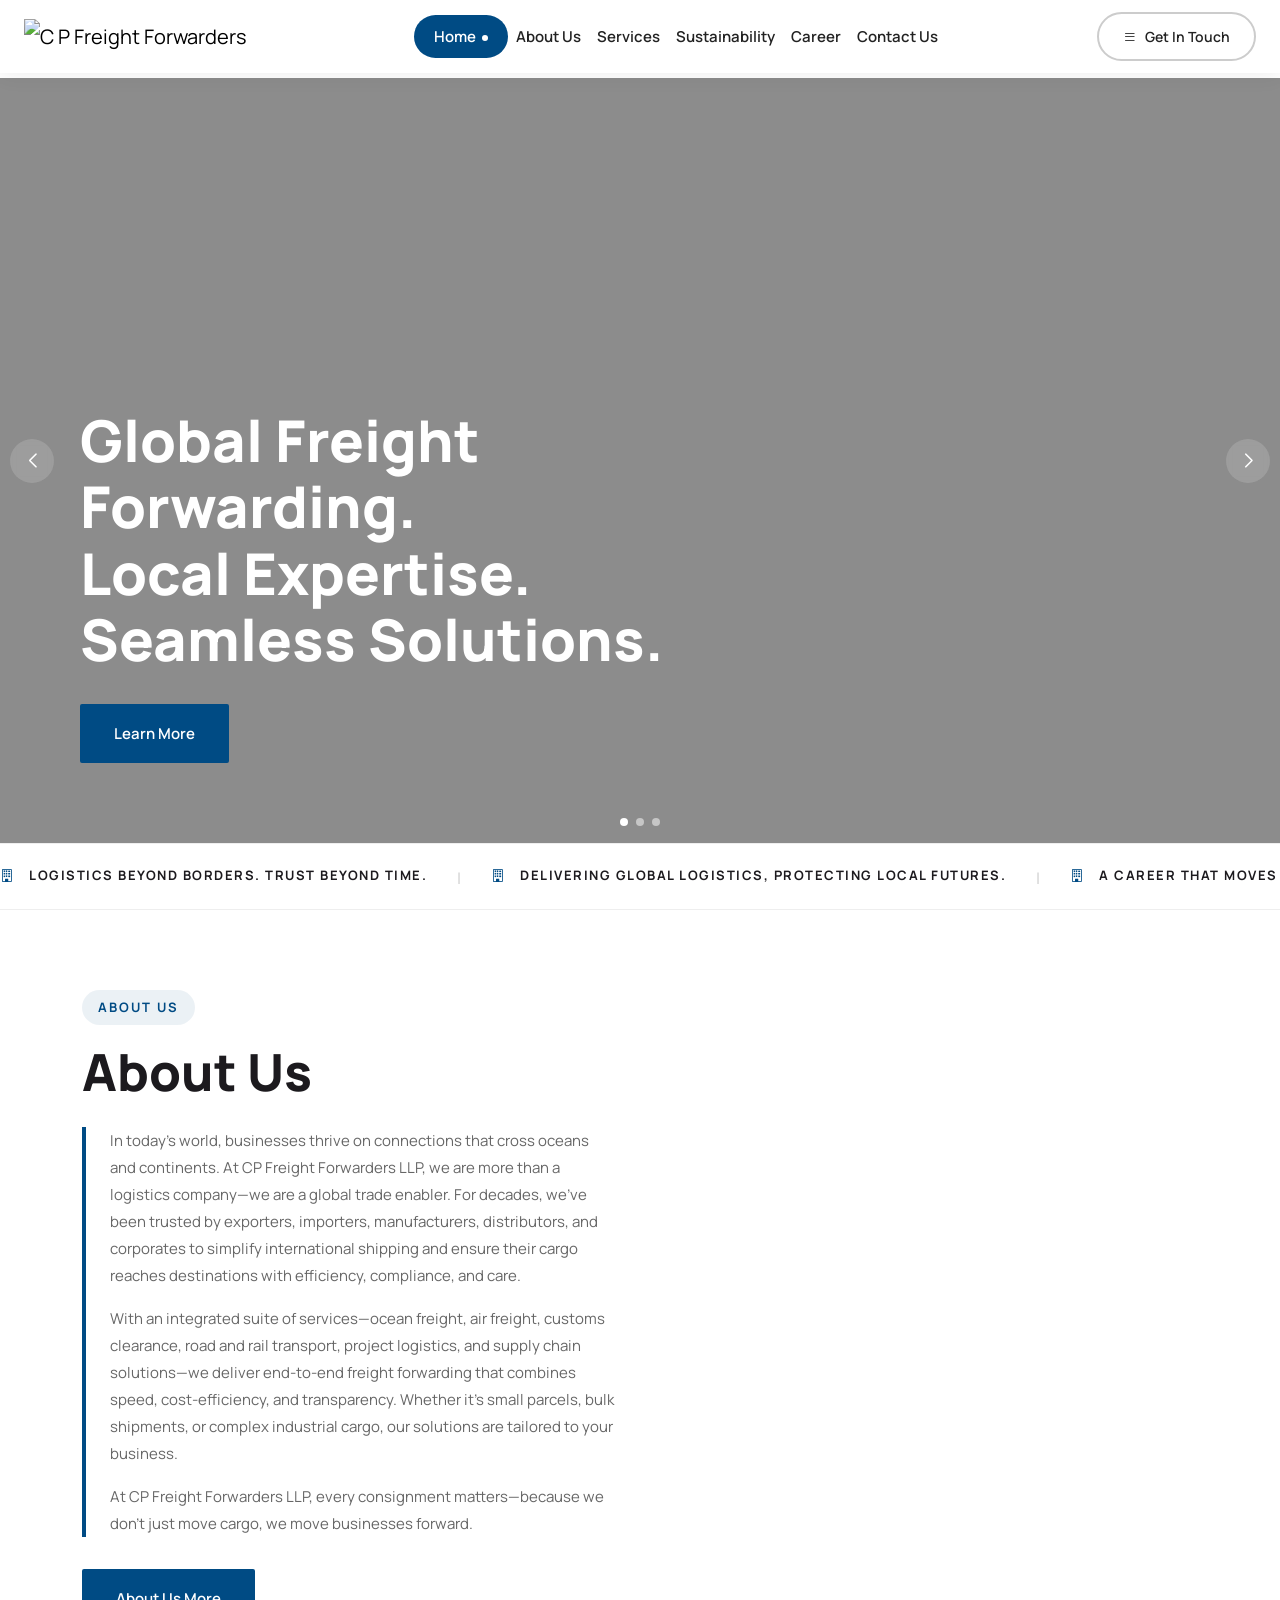
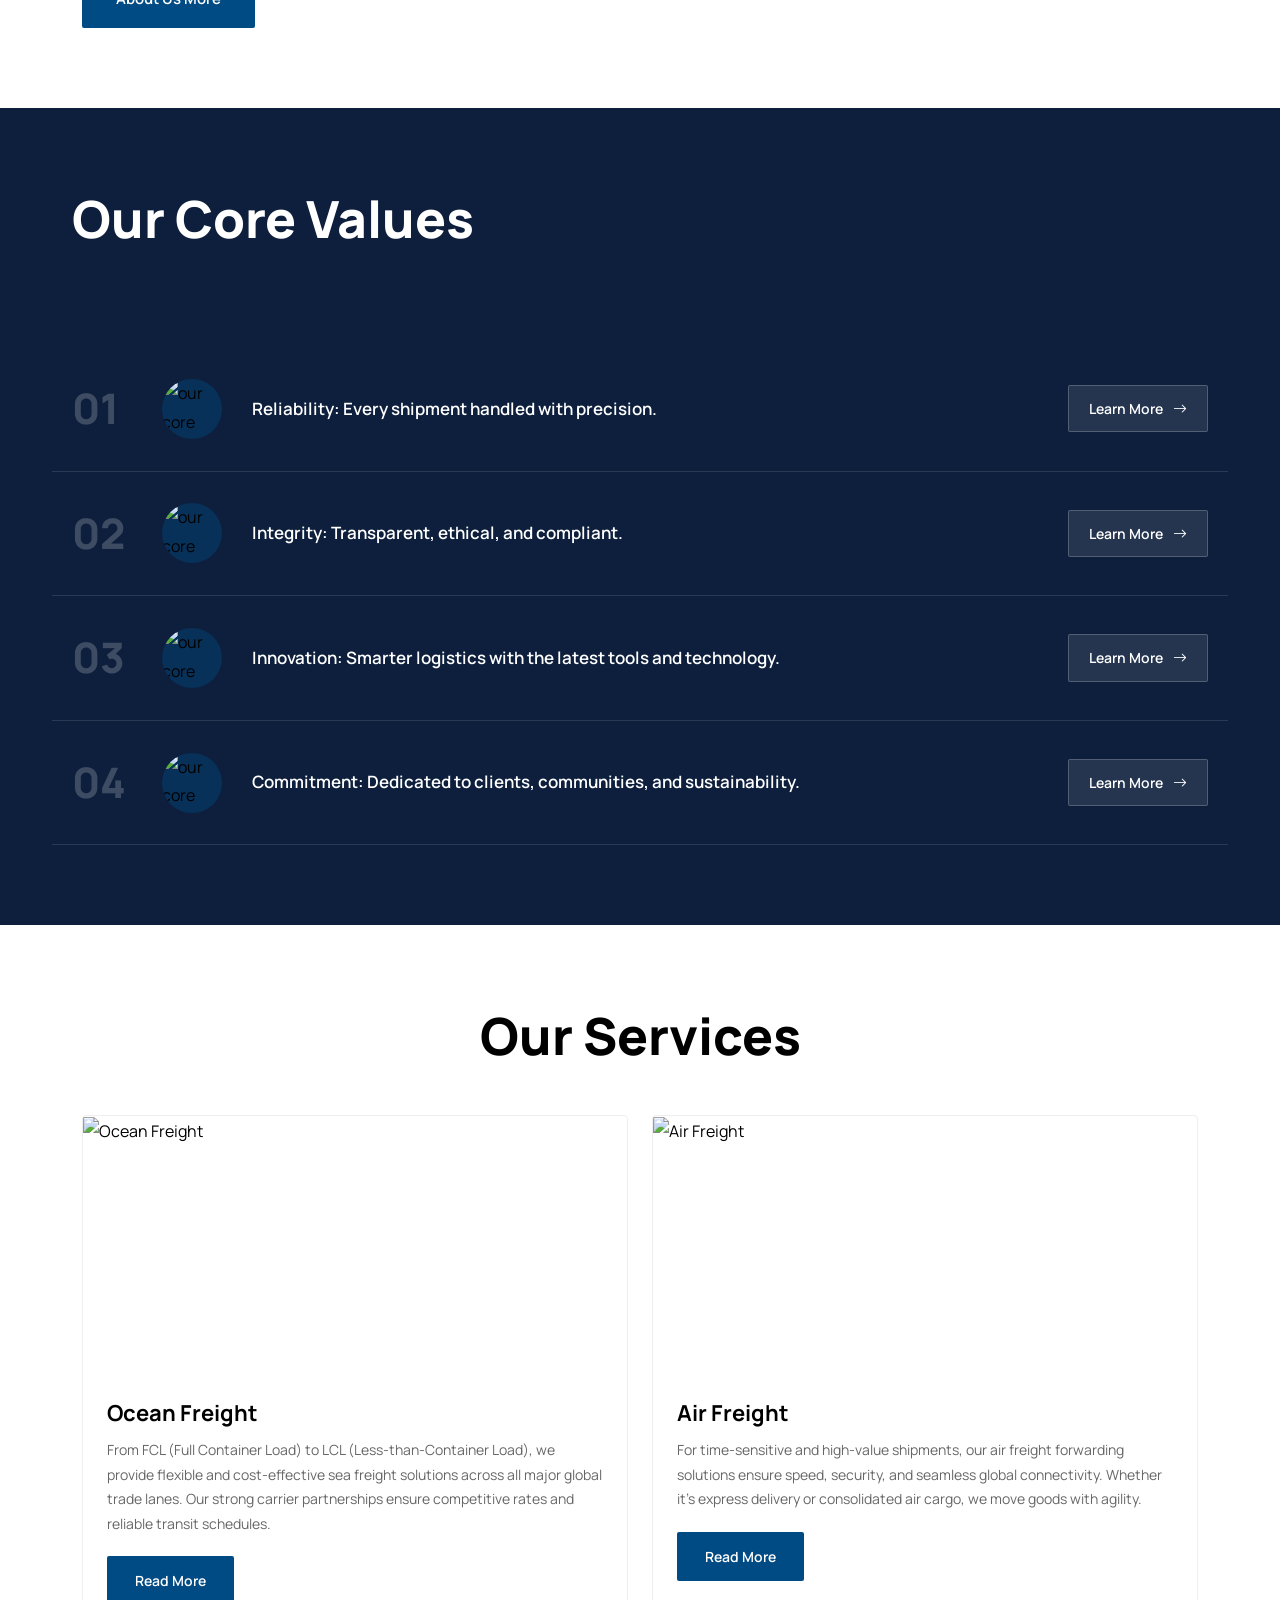
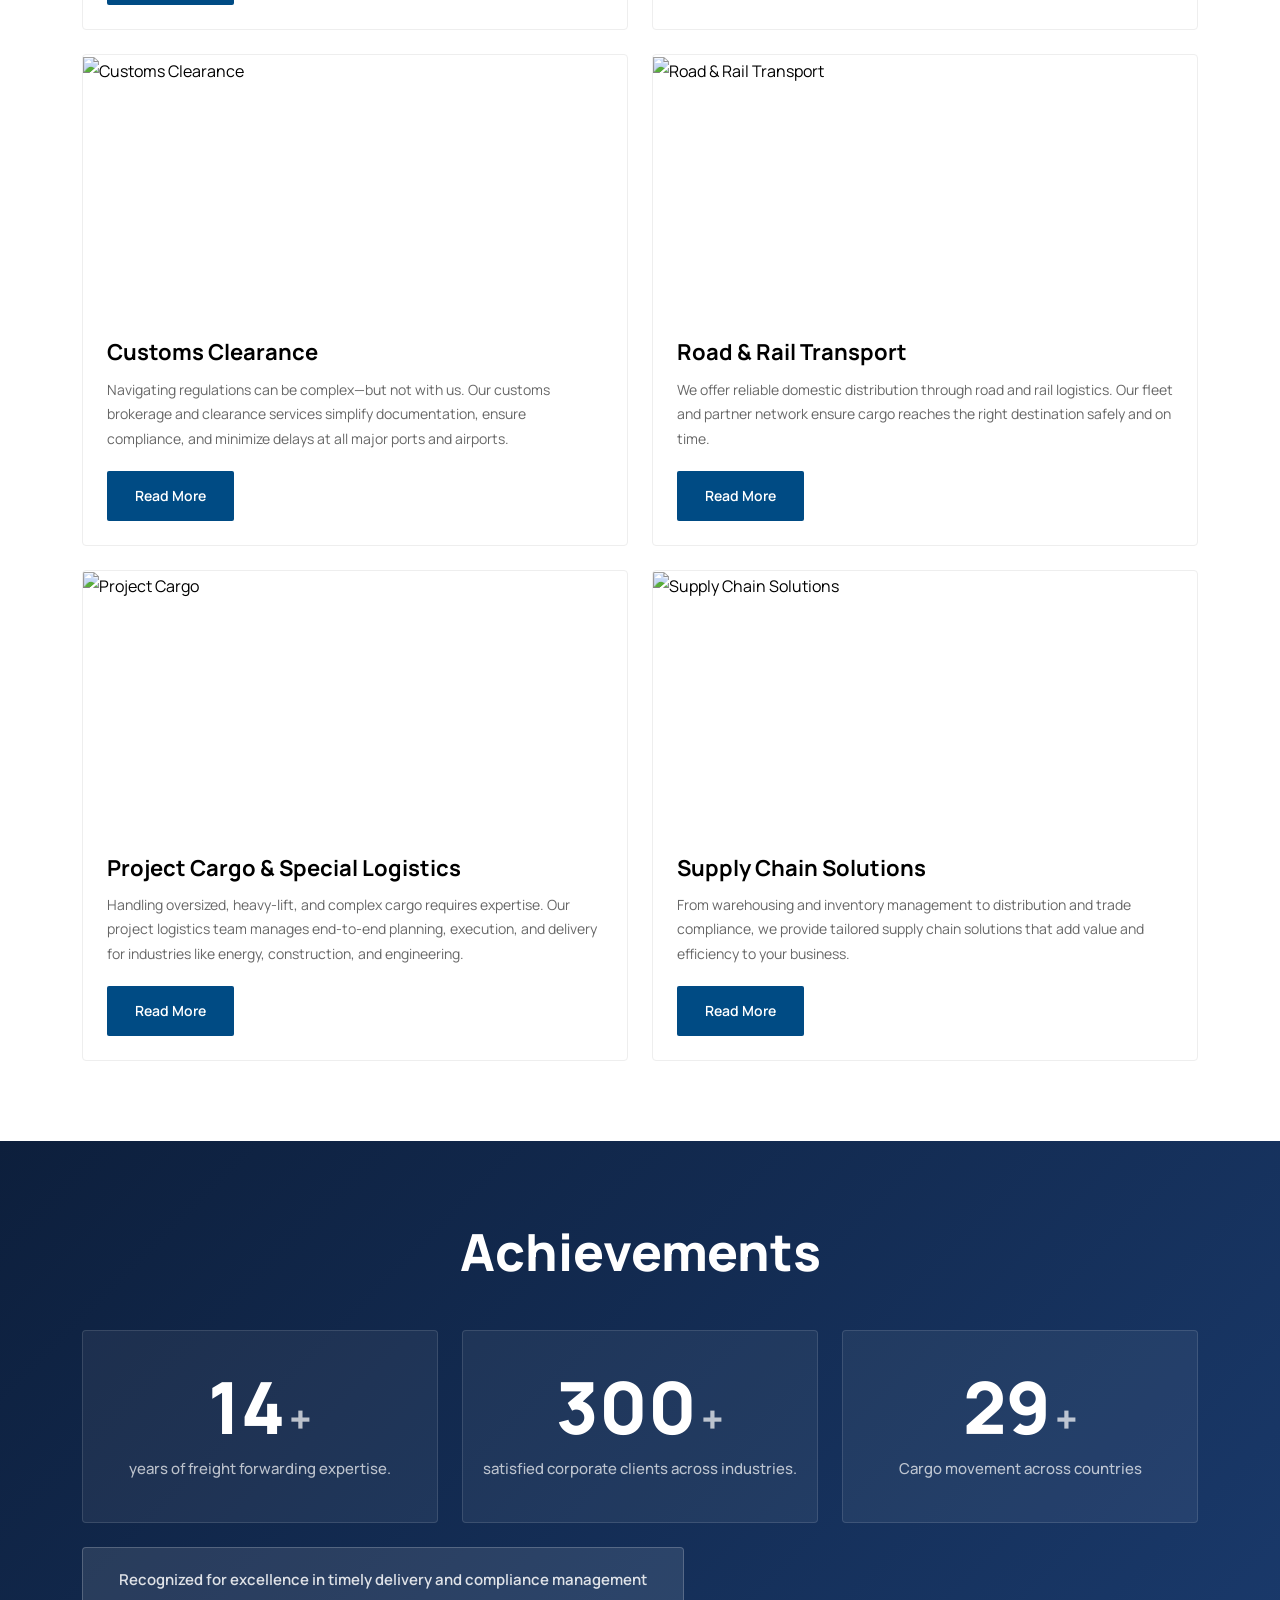
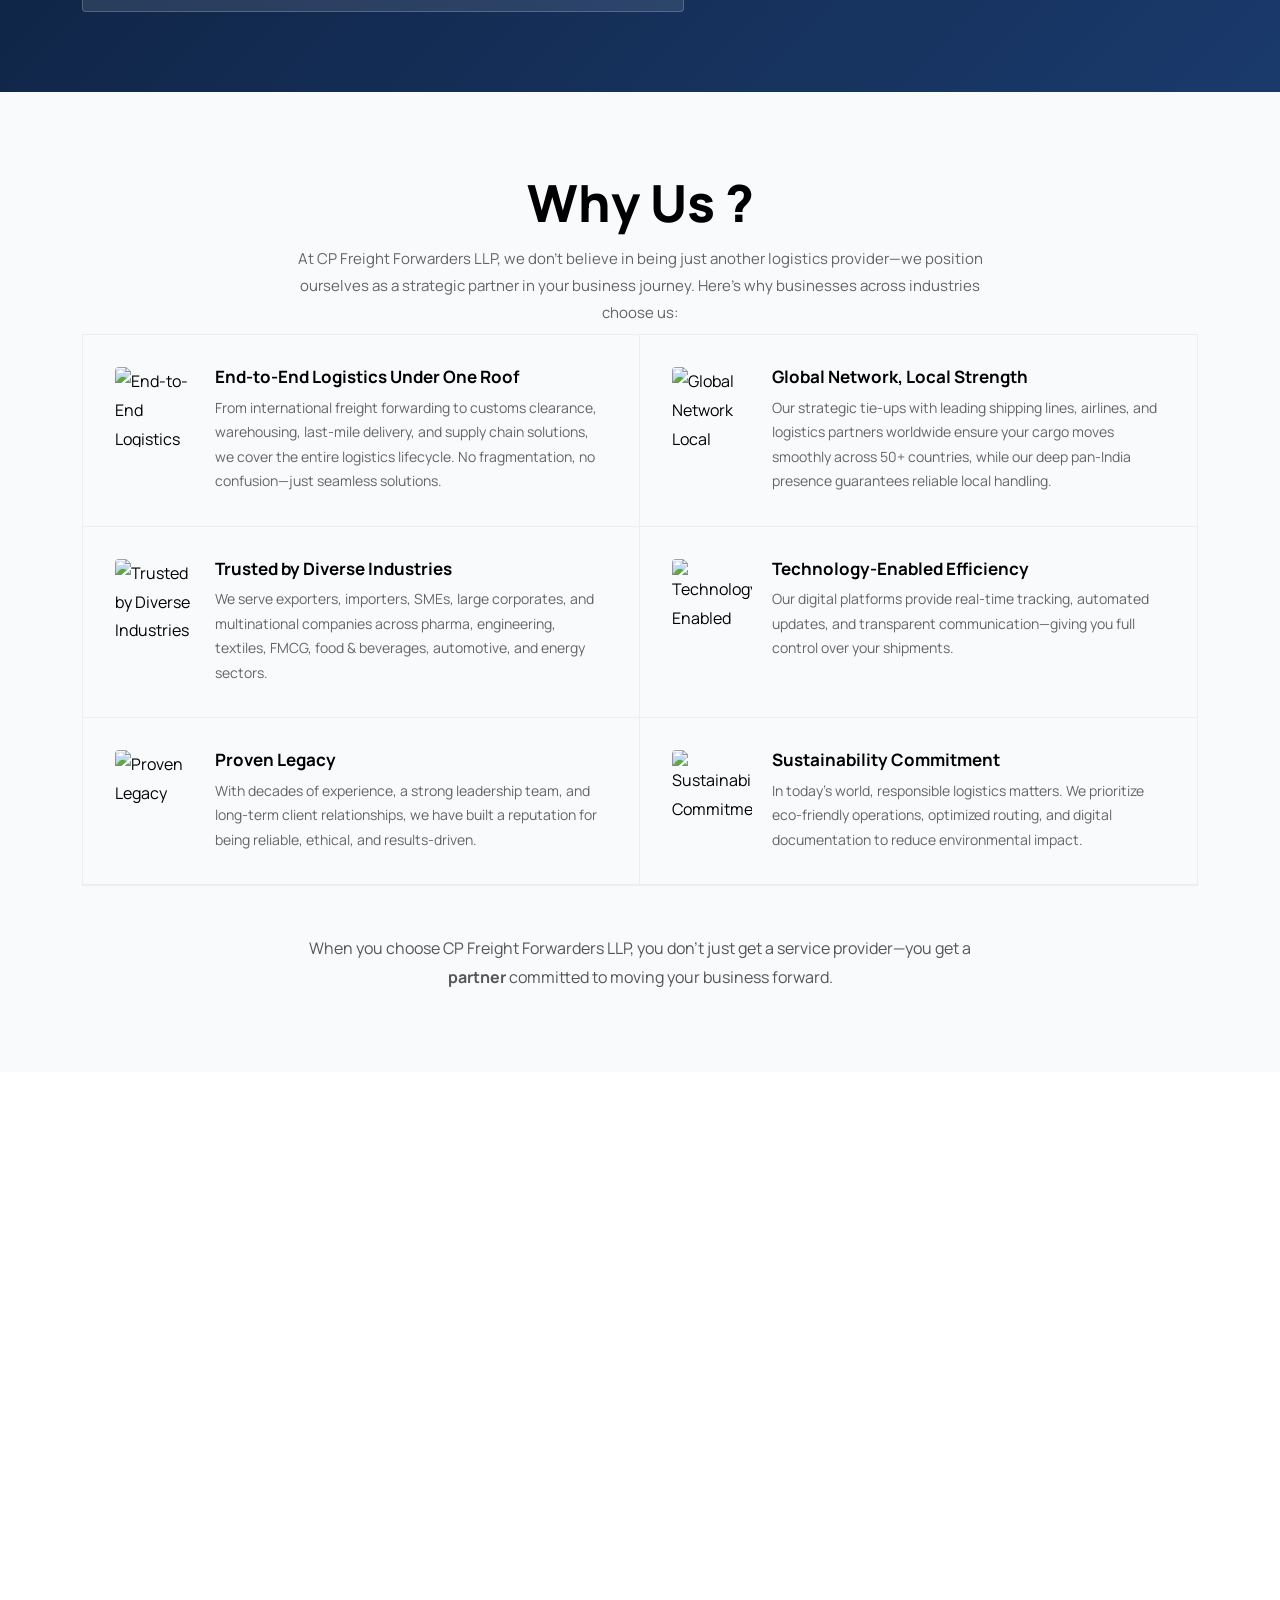
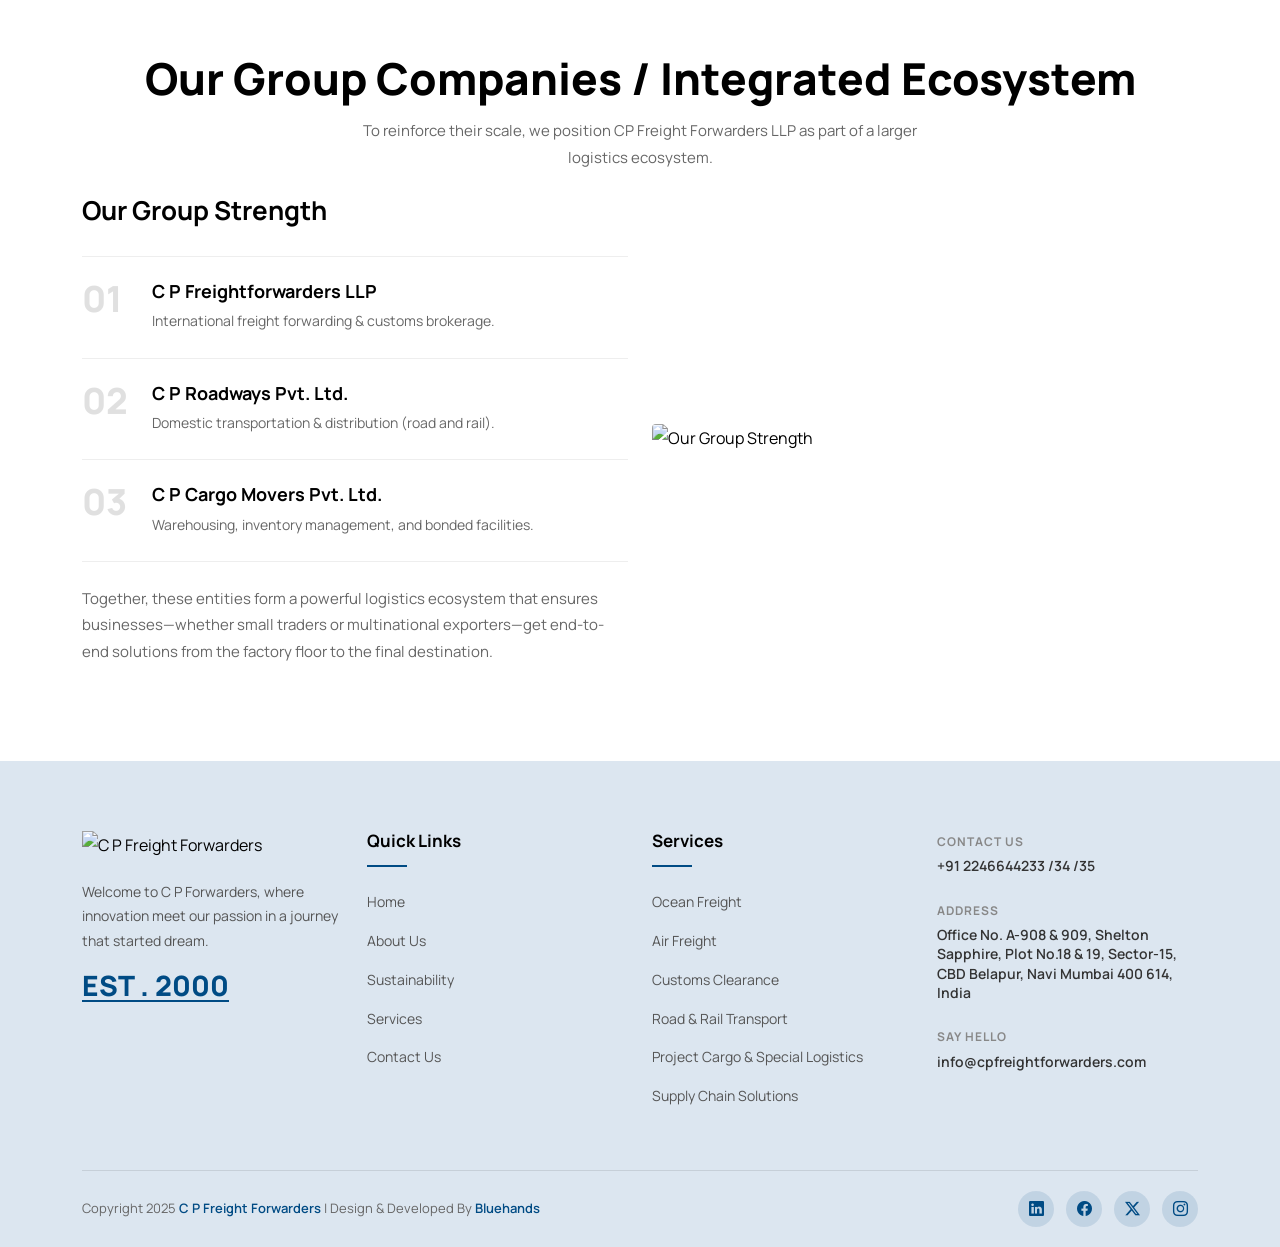
==== index.html @ 25cfea71 "Add site HTML and CSS files Co-authored-by: Copilot <223556219+Copilot@users.noreply.github.com>" ====
<!DOCTYPE html>
<html lang="en">
<head>
  <meta charset="UTF-8">
  <meta name="viewport" content="width=device-width, initial-scale=1.0">
  <title>C P Freight Forwarders</title>
  <link rel="preconnect" href="https://fonts.googleapis.com">
  <link rel="preconnect" href="https://fonts.gstatic.com" crossorigin>
  <link href="https://fonts.googleapis.com/css2?family=Manrope:wght@300;400;500;600;700;800&family=DM+Sans:wght@300;400;500;600;700&display=swap" rel="stylesheet">
  <link rel="stylesheet" href="https://cdn.jsdelivr.net/npm/bootstrap@5.3.0/dist/css/bootstrap.min.css">
  <link rel="stylesheet" href="https://cdn.jsdelivr.net/npm/bootstrap-icons@1.11.3/font/bootstrap-icons.min.css">
  <link rel="stylesheet" href="https://cdn.jsdelivr.net/npm/swiper@11/swiper-bundle.min.css">
  <link rel="stylesheet" href="style.css">
</head>
<body>

<!-- ========== GET IN TOUCH SIDEBAR ========== -->
<div class="get-in-touch-sidebar" id="getInTouchSidebar">
  <div class="sidebar-overlay" onclick="closeSidebar()"></div>
  <div class="sidebar-content">
    <button class="sidebar-close" onclick="closeSidebar()"><i class="bi bi-x-lg"></i></button>
    <h2>Connect with C P Freight Forwarders</h2>
    <p>Ready to take the first step towards unlocking opportunity realizing goals, and embracing innovation?</p>
    <ul class="sidebar-contact-list">
      <li>
        <span class="label">Contact Us</span>
        <h6><a href="tel:+912246644233">+91 2246644233 /34 /35</a></h6>
      </li>
      <li>
        <span class="label">Address</span>
        <h6><a href="#">Office No. A-908 &amp; 909, Shelton Sapphire, Plot No.18 &amp; 19, Sector-15, CBD Belapur, Navi Mumbai 400 614, India</a></h6>
      </li>
      <li>
        <span class="label">Follow Us</span>
        <h6>
          <a href="https://www.facebook.com/" target="_blank">Facebook,</a>
          <a href="https://www.linkedin.com/" target="_blank">LinkedIn,</a>
          <a href="https://www.instagram.com/" target="_blank">Instagram,</a>
        </h6>
      </li>
      <li>
        <span class="label">Say Hello</span>
        <h6><a href="mailto:info@cpfreightforwarders.com">info@cpfreightforwarders.com</a></h6>
      </li>
    </ul>
    <p class="sidebar-footer">Copyright 2025 <a href="#">C P Freight Forwarders</a> | Design &amp; Developed By <a href="#">Bluehands</a></p>
  </div>
</div>

<!-- ========== HEADER / NAVBAR ========== -->
<header class="main-header" id="mainHeader">
  <nav class="navbar navbar-expand-lg">
    <div class="container-fluid px-4">
      <a class="navbar-brand" href="index.html">
        <img src="https://cpfreightforwarders.com/assets/img/logo.png" alt="C P Freight Forwarders" class="logo-main">
        <img src="https://cpfreightforwarders.com/assets/img/logo.png" alt="C P Freight Forwarders" class="logo-sticky">
      </a>
      <button class="navbar-toggler" type="button" data-bs-toggle="collapse" data-bs-target="#mainNav">
        <span class="navbar-toggler-icon"></span>
      </button>
      <div class="collapse navbar-collapse" id="mainNav">
        <ul class="navbar-nav mx-auto">
          <li class="nav-item active">
            <a class="nav-link" href="index.html">Home <span class="active-dot">×</span></a>
          </li>
          <li class="nav-item">
            <a class="nav-link" href="about.html">About Us</a>
          </li>
          <li class="nav-item">
            <a class="nav-link" href="services.html">Services</a>
          </li>
          <li class="nav-item">
            <a class="nav-link" href="sustainability.html">Sustainability</a>
          </li>
          <li class="nav-item">
            <a class="nav-link" href="career.html">Career</a>
          </li>
          <li class="nav-item">
            <a class="nav-link" href="contact.html">Contact Us</a>
          </li>
        </ul>
        <div class="navbar-right">
          <button class="get-in-touch-btn" onclick="openSidebar()">
            <i class="bi bi-list"></i> Get In Touch
          </button>
        </div>
      </div>
    </div>
  </nav>
</header>

<!-- ========== HERO SLIDER ========== -->
<section class="hero-section">
  <div class="swiper hero-swiper">
    <div class="swiper-wrapper">
      <!-- Slide 1 -->
      <div class="swiper-slide" style="background-image: linear-gradient(rgba(0,0,0,0.45) 0%, rgba(0,0,0,0.45) 100%), url('https://cpfreightforwarders.com/assets/img/banner1.jpg');">
        <div class="hero-content animate__animated animate__fadeInLeft">
          <h1>Global Freight Forwarding.<br>Local Expertise. Seamless Solutions.</h1>
          <div class="hero-btn-group">
            <a href="about.html" class="primary-btn">
              <span>Learn More</span>
            </a>
          </div>
        </div>
      </div>
      <!-- Slide 2 -->
      <div class="swiper-slide" style="background-image: linear-gradient(rgba(0,0,0,0.45) 0%, rgba(0,0,0,0.45) 100%), url('https://cpfreightforwarders.com/assets/img/banner2.jpg');">
        <div class="hero-content animate__animated animate__fadeInLeft">
          <h1>Your Cargo. Our Commitment. Worldwide.</h1>
          <div class="hero-btn-group">
            <a href="about.html" class="primary-btn">
              <span>Learn More</span>
            </a>
          </div>
        </div>
      </div>
      <!-- Slide 3 -->
      <div class="swiper-slide" style="background-image: linear-gradient(rgba(0,0,0,0.45) 0%, rgba(0,0,0,0.45) 100%), url('https://cpfreightforwarders.com/assets/img/banner3.jpg');">
        <div class="hero-content animate__animated animate__fadeInLeft">
          <h1>From Ports to Borders—We Keep Your Business Moving.</h1>
          <div class="hero-btn-group">
            <a href="about.html" class="primary-btn">
              <span>Explore More</span>
            </a>
          </div>
        </div>
      </div>
    </div>
    <!-- Arrows -->
    <div class="swiper-button-next"></div>
    <div class="swiper-button-prev"></div>
    <!-- Pagination -->
    <div class="swiper-pagination"></div>
  </div>
</section>

<!-- ========== SCROLLING TEXT TICKER ========== -->
<div class="scroll-ticker-section">
  <div class="scroll-ticker-track">
    <span class="ticker-item"><i class="bi bi-building"></i> LOGISTICS BEYOND BORDERS. TRUST BEYOND TIME.</span>
    <span class="ticker-sep">|</span>
    <span class="ticker-item"><i class="bi bi-building"></i> DELIVERING GLOBAL LOGISTICS, PROTECTING LOCAL FUTURES.</span>
    <span class="ticker-sep">|</span>
    <span class="ticker-item"><i class="bi bi-building"></i> A CAREER THAT MOVES YOU FORWARD.</span>
    <span class="ticker-sep">|</span>
    <span class="ticker-item"><i class="bi bi-building"></i> LET'S MOVE YOUR BUSINESS FORWARD.</span>
    <span class="ticker-sep">|</span>
    <span class="ticker-item"><i class="bi bi-building"></i> LOGISTICS BEYOND BORDERS. TRUST BEYOND TIME.</span>
    <span class="ticker-sep">|</span>
    <span class="ticker-item"><i class="bi bi-building"></i> DELIVERING GLOBAL LOGISTICS, PROTECTING LOCAL FUTURES.</span>
    <span class="ticker-sep">|</span>
    <span class="ticker-item"><i class="bi bi-building"></i> A CAREER THAT MOVES YOU FORWARD.</span>
    <span class="ticker-sep">|</span>
    <span class="ticker-item"><i class="bi bi-building"></i> LET'S MOVE YOUR BUSINESS FORWARD.</span>
    <span class="ticker-sep">|</span>
  </div>
</div>

<!-- ========== ABOUT US SECTION ========== -->
<section class="about-section">
  <div class="container">
    <div class="row align-items-center g-5">
      <div class="col-lg-6">
        <div class="section-tag">About Us</div>
        <h2 class="section-title-main">About Us</h2>
        <div class="about-text-block">
          <p>In today's world, businesses thrive on connections that cross oceans and continents. At CP Freight Forwarders LLP, we are more than a logistics company—we are a global trade enabler. For decades, we've been trusted by exporters, importers, manufacturers, distributors, and corporates to simplify international shipping and ensure their cargo reaches destinations with efficiency, compliance, and care.</p>
          <p>With an integrated suite of services—ocean freight, air freight, customs clearance, road and rail transport, project logistics, and supply chain solutions—we deliver end-to-end freight forwarding that combines speed, cost-efficiency, and transparency. Whether it's small parcels, bulk shipments, or complex industrial cargo, our solutions are tailored to your business.</p>
          <p>At CP Freight Forwarders LLP, every consignment matters—because we don't just move cargo, we move businesses forward.</p>
        </div>
        <a href="about.html" class="primary-btn mt-3">
          <span>About Us More</span>
        </a>
      </div>
      <div class="col-lg-6">
        <div class="about-img-wrap">
          <img src="https://cpfreightforwarders.com/assets/img/about-us.jpg" alt="About Us" class="img-fluid rounded-circle-custom">
        </div>
      </div>
    </div>
  </div>
</section>

<!-- ========== CORE VALUES SECTION ========== -->
<section class="core-values-section">
  <div class="container-fluid">
    <div class="section-header">
      <h2>Our Core Values</h2>
    </div>
    <div class="core-values-list">
      <div class="core-value-item">
        <div class="cv-number">01</div>
        <div class="cv-icon">
          <img src="https://cpfreightforwarders.com/assets/img/service-img1.jpg" alt="our core value">
        </div>
        <div class="cv-text">Reliability: Every shipment handled with precision.</div>
        <div class="cv-action">
          <a href="about.html" class="cv-btn">Learn More <i class="bi bi-arrow-right"></i></a>
        </div>
      </div>
      <div class="core-value-item">
        <div class="cv-number">02</div>
        <div class="cv-icon">
          <img src="https://cpfreightforwarders.com/assets/img/service-img2.jpg" alt="our core value">
        </div>
        <div class="cv-text">Integrity: Transparent, ethical, and compliant.</div>
        <div class="cv-action">
          <a href="about.html" class="cv-btn">Learn More <i class="bi bi-arrow-right"></i></a>
        </div>
      </div>
      <div class="core-value-item">
        <div class="cv-number">03</div>
        <div class="cv-icon">
          <img src="https://cpfreightforwarders.com/assets/img/service-img3.jpg" alt="our core value">
        </div>
        <div class="cv-text">Innovation: Smarter logistics with the latest tools and technology.</div>
        <div class="cv-action">
          <a href="about.html" class="cv-btn">Learn More <i class="bi bi-arrow-right"></i></a>
        </div>
      </div>
      <div class="core-value-item">
        <div class="cv-number">04</div>
        <div class="cv-icon">
          <img src="https://cpfreightforwarders.com/assets/img/service-img4.jpg" alt="our core value">
        </div>
        <div class="cv-text">Commitment: Dedicated to clients, communities, and sustainability.</div>
        <div class="cv-action">
          <a href="about.html" class="cv-btn">Learn More <i class="bi bi-arrow-right"></i></a>
        </div>
      </div>
    </div>
  </div>
</section>

<!-- ========== OUR SERVICES SECTION ========== -->
<section class="services-section">
  <div class="container">
    <div class="section-header text-center mb-5">
      <h2>Our Services</h2>
    </div>
    <div class="row g-4">
      <div class="col-lg-6">
        <div class="service-card">
          <div class="service-img">
            <a href="services.html">
              <img src="https://cpfreightforwarders.com/assets/img/ocean-freight.jpg" alt="Ocean Freight">
            </a>
          </div>
          <div class="service-body">
            <h4><a href="services.html">Ocean Freight</a></h4>
            <p>From FCL (Full Container Load) to LCL (Less-than-Container Load), we provide flexible and cost-effective sea freight solutions across all major global trade lanes. Our strong carrier partnerships ensure competitive rates and reliable transit schedules.</p>
            <a href="services.html" class="service-read-more">Read More</a>
          </div>
        </div>
      </div>
      <div class="col-lg-6">
        <div class="service-card">
          <div class="service-img">
            <a href="services.html">
              <img src="https://cpfreightforwarders.com/assets/img/air-freight.jpg" alt="Air Freight">
            </a>
          </div>
          <div class="service-body">
            <h4><a href="services.html">Air Freight</a></h4>
            <p>For time-sensitive and high-value shipments, our air freight forwarding solutions ensure speed, security, and seamless global connectivity. Whether it's express delivery or consolidated air cargo, we move goods with agility.</p>
            <a href="services.html" class="service-read-more">Read More</a>
          </div>
        </div>
      </div>
      <div class="col-lg-6">
        <div class="service-card">
          <div class="service-img">
            <a href="services.html">
              <img src="https://cpfreightforwarders.com/assets/img/project-img3.jpg" alt="Customs Clearance">
            </a>
          </div>
          <div class="service-body">
            <h4><a href="services.html">Customs Clearance</a></h4>
            <p>Navigating regulations can be complex—but not with us. Our customs brokerage and clearance services simplify documentation, ensure compliance, and minimize delays at all major ports and airports.</p>
            <a href="services.html" class="service-read-more">Read More</a>
          </div>
        </div>
      </div>
      <div class="col-lg-6">
        <div class="service-card">
          <div class="service-img">
            <a href="services.html">
              <img src="https://cpfreightforwarders.com/assets/img/roadrail.jpg" alt="Road & Rail Transport">
            </a>
          </div>
          <div class="service-body">
            <h4><a href="services.html">Road &amp; Rail Transport</a></h4>
            <p>We offer reliable domestic distribution through road and rail logistics. Our fleet and partner network ensure cargo reaches the right destination safely and on time.</p>
            <a href="services.html" class="service-read-more">Read More</a>
          </div>
        </div>
      </div>
      <div class="col-lg-6">
        <div class="service-card">
          <div class="service-img">
            <a href="services.html">
              <img src="https://cpfreightforwarders.com/assets/img/projectcarge.jpg" alt="Project Cargo">
            </a>
          </div>
          <div class="service-body">
            <h4><a href="services.html">Project Cargo &amp; Special Logistics</a></h4>
            <p>Handling oversized, heavy-lift, and complex cargo requires expertise. Our project logistics team manages end-to-end planning, execution, and delivery for industries like energy, construction, and engineering.</p>
            <a href="services.html" class="service-read-more">Read More</a>
          </div>
        </div>
      </div>
      <div class="col-lg-6">
        <div class="service-card">
          <div class="service-img">
            <a href="services.html">
              <img src="https://cpfreightforwarders.com/assets/img/supplychain.jpg" alt="Supply Chain Solutions">
            </a>
          </div>
          <div class="service-body">
            <h4><a href="services.html">Supply Chain Solutions</a></h4>
            <p>From warehousing and inventory management to distribution and trade compliance, we provide tailored supply chain solutions that add value and efficiency to your business.</p>
            <a href="services.html" class="service-read-more">Read More</a>
          </div>
        </div>
      </div>
    </div>
  </div>
</section>

<!-- ========== ACHIEVEMENTS SECTION ========== -->
<section class="achievements-section">
  <div class="container">
    <div class="section-header text-center mb-5">
      <h2>Achievements</h2>
    </div>
    <div class="row g-4 justify-content-center">
      <div class="col-lg-4 col-md-6">
        <div class="achievement-card">
          <div class="ach-number"><span class="counter" data-target="25">25</span><span class="ach-plus">+</span></div>
          <p>years of freight forwarding expertise.</p>
        </div>
      </div>
      <div class="col-lg-4 col-md-6">
        <div class="achievement-card">
          <div class="ach-number"><span class="counter" data-target="500">500</span><span class="ach-plus">+</span></div>
          <p>satisfied corporate clients across industries.</p>
        </div>
      </div>
      <div class="col-lg-4 col-md-6">
        <div class="achievement-card">
          <div class="ach-number"><span class="counter" data-target="50">50</span><span class="ach-plus">+</span></div>
          <p>Cargo movement across countries</p>
        </div>
      </div>
    </div>
    <div class="ach-badge text-center mt-4">
      <p>Recognized for excellence in timely delivery and compliance management</p>
    </div>
  </div>
</section>

<!-- ========== WHY US SECTION ========== -->
<section class="why-us-section">
  <div class="container">
    <div class="section-header text-center mb-2">
      <h2>Why Us ?</h2>
      <p class="section-sub">At CP Freight Forwarders LLP, we don't believe in being just another logistics provider—we position ourselves as a strategic partner in your business journey. Here's why businesses across industries choose us:</p>
    </div>
    <div class="why-us-grid">
      <div class="why-us-item">
        <div class="wu-img">
          <img src="https://cpfreightforwarders.com/assets/img/endtoend.jpeg" alt="End-to-End Logistics">
        </div>
        <div class="wu-body">
          <h4><a href="#">End-to-End Logistics Under One Roof</a></h4>
          <p>From international freight forwarding to customs clearance, warehousing, last-mile delivery, and supply chain solutions, we cover the entire logistics lifecycle. No fragmentation, no confusion—just seamless solutions.</p>
        </div>
      </div>
      <div class="why-us-item">
        <div class="wu-img">
          <img src="https://cpfreightforwarders.com/assets/img/global.jpeg" alt="Global Network Local Strength">
        </div>
        <div class="wu-body">
          <h4><a href="#">Global Network, Local Strength</a></h4>
          <p>Our strategic tie-ups with leading shipping lines, airlines, and logistics partners worldwide ensure your cargo moves smoothly across 50+ countries, while our deep pan-India presence guarantees reliable local handling.</p>
        </div>
      </div>
      <div class="why-us-item">
        <div class="wu-img">
          <img src="https://cpfreightforwarders.com/assets/img/trust.jpg" alt="Trusted by Diverse Industries">
        </div>
        <div class="wu-body">
          <h4><a href="#">Trusted by Diverse Industries</a></h4>
          <p>We serve exporters, importers, SMEs, large corporates, and multinational companies across pharma, engineering, textiles, FMCG, food &amp; beverages, automotive, and energy sectors.</p>
        </div>
      </div>
      <div class="why-us-item">
        <div class="wu-img">
          <img src="https://cpfreightforwarders.com/assets/img/proven.jpg" alt="Technology-Enabled Efficiency">
        </div>
        <div class="wu-body">
          <h4><a href="#">Technology-Enabled Efficiency</a></h4>
          <p>Our digital platforms provide real-time tracking, automated updates, and transparent communication—giving you full control over your shipments.</p>
        </div>
      </div>
      <div class="why-us-item">
        <div class="wu-img">
          <img src="https://cpfreightforwarders.com/assets/img/proven.jpeg" alt="Proven Legacy">
        </div>
        <div class="wu-body">
          <h4><a href="#">Proven Legacy</a></h4>
          <p>With decades of experience, a strong leadership team, and long-term client relationships, we have built a reputation for being reliable, ethical, and results-driven.</p>
        </div>
      </div>
      <div class="why-us-item">
        <div class="wu-img">
          <img src="https://cpfreightforwarders.com/assets/img/sustainabiliy.jpeg" alt="Sustainability Commitment">
        </div>
        <div class="wu-body">
          <h4><a href="#">Sustainability Commitment</a></h4>
          <p>In today's world, responsible logistics matters. We prioritize eco-friendly operations, optimized routing, and digital documentation to reduce environmental impact.</p>
        </div>
      </div>
    </div>
    <div class="why-us-cta text-center mt-5">
      <p>When you choose CP Freight Forwarders LLP, you don't just get a service provider—you get a <strong>partner</strong> committed to moving your business forward.</p>
    </div>
  </div>
</section>

<!-- ========== INDUSTRY GROWTH VIDEO SECTION ========== -->
<section class="industry-section" style="background-image: linear-gradient(rgba(0,0,0,0.55),rgba(0,0,0,0.55)), url('https://cpfreightforwarders.com/assets/img/banner2.jpg');">
  <div class="industry-overlay">
    <div class="container text-center">
      <p class="industry-label">Empowering</p>
      <h2 class="industry-title">INDUSTRY GROWTH</h2>
      <div class="industry-play-btn">
        <a href="#" class="play-circle">
          <span class="circle-text">SECTOR · SERVE · INDUSTRY ·</span>
          <i class="bi bi-pause-fill"></i>
        </a>
      </div>
    </div>
  </div>
</section>

<!-- ========== GROUP COMPANIES SECTION ========== -->
<section class="group-section">
  <div class="container">
    <div class="section-header text-center mb-4">
      <h2>Our Group Companies / Integrated Ecosystem</h2>
      <p>To reinforce their scale, we position CP Freight Forwarders LLP as part of a larger logistics ecosystem.</p>
    </div>
    <div class="row g-4 align-items-center">
      <div class="col-lg-6">
        <h3 class="group-strength-title">Our Group Strength</h3>
        <div class="group-list">
          <div class="group-item">
            <div class="group-num">01</div>
            <div class="group-body">
              <h5>C P Freightforwarders LLP</h5>
              <p>International freight forwarding &amp; customs brokerage.</p>
            </div>
          </div>
          <div class="group-item">
            <div class="group-num">02</div>
            <div class="group-body">
              <h5>C P Roadways Pvt. Ltd.</h5>
              <p>Domestic transportation &amp; distribution (road and rail).</p>
            </div>
          </div>
          <div class="group-item">
            <div class="group-num">03</div>
            <div class="group-body">
              <h5>⁠C P Cargo Movers Pvt. Ltd.</h5>
              <p>Warehousing, inventory management, and bonded facilities.</p>
            </div>
          </div>
        </div>
        <p class="group-desc mt-4">Together, these entities form a powerful logistics ecosystem that ensures businesses—whether small traders or multinational exporters—get end-to-end solutions from the factory floor to the final destination.</p>
      </div>
      <div class="col-lg-6">
        <div class="group-img-wrap">
          <img src="https://cpfreightforwarders.com/assets/img/group.jpg" alt="Our Group Strength" class="img-fluid">
        </div>
      </div>
    </div>
  </div>
</section>

<!-- ========== FOOTER ========== -->
<footer class="footer-section">
  <div class="container">
    <div class="footer-top row g-4">
      <div class="col-lg-3 col-md-6">
        <div class="footer-brand">
          <a href="index.html">
            <img src="https://cpfreightforwarders.com/assets/img/logo.png" alt="C P Freight Forwarders" class="footer-logo">
          </a>
          <p>Welcome to C P Forwarders, where innovation meet our passion in a journey that started dream.</p>
          <h4 class="footer-est">EST . 2000</h4>
        </div>
      </div>
      <div class="col-lg-3 col-md-6">
        <div class="footer-widget">
          <h5>Quick Links</h5>
          <div class="footer-divider"></div>
          <ul>
            <li><a href="index.html">Home</a></li>
            <li><a href="about.html">About Us</a></li>
            <li><a href="sustainability.html">Sustainability</a></li>
            <li><a href="services.html">Services</a></li>
            <li><a href="contact.html">Contact Us</a></li>
          </ul>
        </div>
      </div>
      <div class="col-lg-3 col-md-6">
        <div class="footer-widget">
          <h5>Services</h5>
          <div class="footer-divider"></div>
          <ul>
            <li><a href="services.html">Ocean Freight</a></li>
            <li><a href="services.html">Air Freight</a></li>
            <li><a href="services.html">Customs Clearance</a></li>
            <li><a href="services.html">Road &amp; Rail Transport</a></li>
            <li><a href="services.html">Project Cargo &amp; Special Logistics</a></li>
            <li><a href="services.html">Supply Chain Solutions</a></li>
          </ul>
        </div>
      </div>
      <div class="col-lg-3 col-md-6">
        <div class="footer-widget">
          <div class="footer-contact-item">
            <div class="fci-label">Contact us</div>
            <h6><a href="tel:+912246644233">+91 2246644233 /34 /35</a></h6>
          </div>
          <div class="footer-contact-item">
            <div class="fci-label">Address</div>
            <h6><a href="#">Office No. A-908 &amp; 909, Shelton Sapphire, Plot No.18 &amp; 19, Sector-15, CBD Belapur, Navi Mumbai 400 614, India</a></h6>
          </div>
          <div class="footer-contact-item">
            <div class="fci-label">Say Hello</div>
            <h6><a href="mailto:info@cpfreightforwarders.com">info@cpfreightforwarders.com</a></h6>
          </div>
        </div>
      </div>
    </div>
    <div class="footer-bottom">
      <div class="row align-items-center">
        <div class="col-md-6">
          <p>Copyright 2025 <a href="#">C P Freight Forwarders</a> | Design &amp; Developed By <a href="#">Bluehands</a></p>
        </div>
        <div class="col-md-6 text-md-end">
          <div class="footer-social">
            <a href="https://www.linkedin.com/" target="_blank"><i class="bi bi-linkedin"></i></a>
            <a href="https://www.facebook.com/" target="_blank"><i class="bi bi-facebook"></i></a>
            <a href="https://x.com/" target="_blank"><i class="bi bi-twitter-x"></i></a>
            <a href="https://www.instagram.com/" target="_blank"><i class="bi bi-instagram"></i></a>
          </div>
        </div>
      </div>
    </div>
  </div>
</footer>

<!-- Scroll to top button -->
<button class="scroll-top-btn" id="scrollTopBtn" onclick="window.scrollTo({top:0,behavior:'smooth'})">
  <i class="bi bi-arrow-up"></i>
</button>

<!-- Scripts -->
<script src="https://cdn.jsdelivr.net/npm/bootstrap@5.3.0/dist/js/bootstrap.bundle.min.js"></script>
<script src="https://cdn.jsdelivr.net/npm/swiper@11/swiper-bundle.min.js"></script>
<script>
  // Hero Swiper
  const heroSwiper = new Swiper('.hero-swiper', {
    loop: true,
    autoplay: { delay: 5000, disableOnInteraction: false },
    navigation: { nextEl: '.swiper-button-next', prevEl: '.swiper-button-prev' },
    pagination: { el: '.swiper-pagination', clickable: true },
    effect: 'fade',
    fadeEffect: { crossFade: true },
    speed: 1000,
  });

  // Sticky header
  window.addEventListener('scroll', () => {
    const header = document.getElementById('mainHeader');
    header.classList.toggle('sticky', window.scrollY > 80);
  });

  // Sidebar
  function openSidebar() {
    document.getElementById('getInTouchSidebar').classList.add('active');
    document.body.style.overflow = 'hidden';
  }
  function closeSidebar() {
    document.getElementById('getInTouchSidebar').classList.remove('active');
    document.body.style.overflow = '';
  }

  // Counter animation
  function animateCounters() {
    const counters = document.querySelectorAll('.counter');
    counters.forEach(counter => {
      const target = +counter.getAttribute('data-target');
      const increment = target / 60;
      let current = 0;
      const timer = setInterval(() => {
        current += increment;
        if (current >= target) { counter.textContent = target; clearInterval(timer); }
        else counter.textContent = Math.floor(current);
      }, 30);
    });
  }

  // Intersection Observer for counter
  const achSection = document.querySelector('.achievements-section');
  if (achSection) {
    const observer = new IntersectionObserver(entries => {
      entries.forEach(e => { if (e.isIntersecting) { animateCounters(); observer.disconnect(); } });
    }, { threshold: 0.3 });
    observer.observe(achSection);
  }

  // Scroll ticker - clone for infinite scroll
  const ticker = document.querySelector('.scroll-ticker-track');
  if (ticker) {
    const clone = ticker.cloneNode(true);
    ticker.parentElement.appendChild(clone);
  }

  // Scroll to top button
  const scrollBtn = document.getElementById('scrollTopBtn');
  window.addEventListener('scroll', () => {
    scrollBtn.classList.toggle('visible', window.scrollY > 400);
  });

  // Intersection Observer for fade-in animations
  const observer2 = new IntersectionObserver((entries) => {
    entries.forEach(e => {
      if (e.isIntersecting) {
        e.target.style.opacity = '1';
        e.target.style.transform = 'translateY(0)';
      }
    });
  }, { threshold: 0.15 });

  document.querySelectorAll('.service-card, .achievement-card, .why-us-item, .group-item').forEach(el => {
    el.style.opacity = '0';
    el.style.transform = 'translateY(20px)';
    el.style.transition = 'opacity 0.6s ease, transform 0.6s ease';
    observer2.observe(el);
  });
</script>
</body>
</html>
---- style.css ----
/* =============================================
   C P Freight Forwarders - Main Stylesheet
   ============================================= */

/* ---- CSS Variables ---- */
:root {
  --font-manrope: "Manrope", sans-serif;
  --font-dmsans: "DM Sans", sans-serif;
  --white-color: #fff;
  --black-color: #000000;
  --dark-title-color: #1C1A1E;
  --title-color: #000000;
  --title-color2: #234F40;
  --text-color: rgba(0,0,0,0.6);
  --primary-blue: #004b84;
  --primary-blue-dark: #003563;
  --borders-color: #eee;
  --bg-light: #f8f9fa;
  --bg-footer: #dce6f0;
  --section-py: 80px;
}

/* ---- Reset & Base ---- */
*, *::before, *::after { box-sizing: border-box; margin: 0; padding: 0; }
html { scroll-behavior: smooth; }
body {
  font-family: var(--font-manrope);
  color: var(--title-color);
  font-size: 16px;
  font-weight: 400;
  line-height: 1.8;
  overflow-x: hidden;
}
img { max-width: 100%; height: auto; }
a { text-decoration: none; color: inherit; }
a:hover { color: var(--primary-blue); }
ul { list-style: none; padding: 0; margin: 0; }

/* ---- Typography ---- */
h1, h2, h3, h4, h5, h6 {
  font-family: var(--font-manrope);
  font-weight: 700;
  line-height: 1.2;
  color: var(--title-color);
}

/* ========================================
   PRIMARY BUTTON
   ======================================== */
.primary-btn {
  display: inline-flex;
  align-items: center;
  background-color: var(--primary-blue);
  color: #fff;
  padding: 14px 32px;
  font-family: var(--font-manrope);
  font-size: 15px;
  font-weight: 600;
  border-radius: 2px;
  transition: background 0.3s, transform 0.2s;
  border: 2px solid var(--primary-blue);
}
.primary-btn:hover {
  background-color: var(--primary-blue-dark);
  color: #fff;
  transform: translateY(-2px);
}

/* ========================================
   HEADER / NAVBAR
   ======================================== */
.main-header {
  position: fixed;
  top: 0; left: 0; right: 0;
  z-index: 1000;
  background: #fff;
  box-shadow: 0 2px 20px rgba(0,0,0,0.07);
  transition: all 0.3s;
}
.main-header .navbar {
  padding: 12px 0;
  background: transparent;
}
.main-header.sticky {
  box-shadow: 0 4px 30px rgba(0,0,0,0.12);
}
.main-header .logo-sticky { display: none; }
.main-header.sticky .logo-main { display: none; }
.main-header.sticky .logo-sticky { display: block; }
.navbar-brand img {
  height: 52px;
  width: auto;
}
.navbar-nav .nav-link {
  font-family: var(--font-manrope);
  font-size: 15px;
  font-weight: 600;
  color: #222;
  padding: 8px 18px;
  position: relative;
  transition: color 0.25s;
}
.navbar-nav .nav-link:hover,
.navbar-nav .nav-item.active .nav-link { color: var(--primary-blue); }
.navbar-nav .nav-item.active .nav-link .active-dot {
  display: inline-block;
  width: 6px; height: 6px;
  background: var(--primary-blue);
  border-radius: 50%;
  vertical-align: middle;
  margin-left: 3px;
  font-size: 0;
}
/* Active nav pill style */
.navbar-nav .nav-item.active .nav-link {
  background: var(--primary-blue);
  color: #fff;
  border-radius: 30px;
  padding: 8px 20px;
}
.navbar-nav .nav-item.active .nav-link .active-dot { background: #fff; }

/* Get In Touch button */
.get-in-touch-btn {
  background: transparent;
  border: 2px solid #ccc;
  border-radius: 30px;
  padding: 10px 24px;
  font-family: var(--font-manrope);
  font-size: 14px;
  font-weight: 600;
  color: #222;
  cursor: pointer;
  display: flex;
  align-items: center;
  gap: 8px;
  transition: all 0.25s;
}
.get-in-touch-btn:hover {
  border-color: var(--primary-blue);
  color: var(--primary-blue);
}

/* ========================================
   SIDEBAR (GET IN TOUCH)
   ======================================== */
.get-in-touch-sidebar {
  position: fixed;
  top: 0; right: -500px;
  width: 420px;
  height: 100vh;
  background: var(--primary-blue-dark);
  z-index: 2000;
  transition: right 0.4s cubic-bezier(0.4,0,0.2,1);
  overflow-y: auto;
  padding: 50px 40px;
}
.get-in-touch-sidebar.active { right: 0; }
.sidebar-overlay {
  position: fixed;
  top: 0; left: 0; right: 0; bottom: 0;
  background: rgba(0,0,0,0.5);
  z-index: -1;
  opacity: 0;
  pointer-events: none;
  transition: opacity 0.4s;
}
.get-in-touch-sidebar.active .sidebar-overlay { opacity: 1; z-index: 1999; pointer-events: auto; }
.sidebar-close {
  position: absolute;
  top: 20px; right: 25px;
  background: none;
  border: none;
  color: #fff;
  font-size: 22px;
  cursor: pointer;
}
.get-in-touch-sidebar h2 {
  color: #fff;
  font-size: 28px;
  font-weight: 700;
  margin-bottom: 15px;
}
.get-in-touch-sidebar p {
  color: rgba(255,255,255,0.75);
  font-size: 14px;
  line-height: 1.7;
  margin-bottom: 30px;
}
.sidebar-contact-list { margin-bottom: 30px; }
.sidebar-contact-list li {
  border-bottom: 1px solid rgba(255,255,255,0.15);
  padding: 18px 0;
}
.sidebar-contact-list .label {
  display: block;
  color: rgba(255,255,255,0.5);
  font-size: 12px;
  font-weight: 600;
  text-transform: uppercase;
  letter-spacing: 1px;
  margin-bottom: 6px;
}
.sidebar-contact-list h6 a {
  color: #fff;
  font-size: 16px;
  font-weight: 600;
  transition: color 0.2s;
}
.sidebar-contact-list h6 a:hover { color: #a8d4f5; }
.sidebar-footer {
  color: rgba(255,255,255,0.5);
  font-size: 13px;
  margin-top: 30px;
}
.sidebar-footer a { color: rgba(255,255,255,0.7); }

/* ========================================
   HERO / BANNER SECTION
   ======================================== */
.hero-section {
  margin-top: 78px;
  width: 100%;
}
.hero-swiper {
  width: 100%;
  height: 85vh;
  min-height: 550px;
}
.hero-swiper .swiper-slide {
  background-size: cover;
  background-position: center;
  background-repeat: no-repeat;
  display: flex;
  align-items: flex-end;
  padding-bottom: 80px;
}
.hero-content {
  padding: 0 80px;
  max-width: 780px;
}
.hero-content h1 {
  font-size: clamp(32px, 4.5vw, 60px);
  font-weight: 800;
  color: #fff;
  line-height: 1.15;
  margin-bottom: 32px;
}
.hero-btn-group { display: flex; gap: 16px; }

/* Swiper navigation */
.hero-swiper .swiper-button-next,
.hero-swiper .swiper-button-prev {
  width: 44px; height: 44px;
  background: rgba(255,255,255,0.15);
  border-radius: 50%;
  backdrop-filter: blur(4px);
  transition: background 0.3s;
}
.hero-swiper .swiper-button-next:hover,
.hero-swiper .swiper-button-prev:hover { background: rgba(255,255,255,0.3); }
.hero-swiper .swiper-button-next::after,
.hero-swiper .swiper-button-prev::after {
  font-size: 14px;
  color: #fff;
  font-weight: 800;
}
.hero-swiper .swiper-pagination-bullet { background: #fff; opacity: 0.5; }
.hero-swiper .swiper-pagination-bullet-active { opacity: 1; }

/* ========================================
   SCROLL TICKER
   ======================================== */
.scroll-ticker-section {
  overflow: hidden;
  background: #fff;
  border-top: 1px solid var(--borders-color);
  border-bottom: 1px solid var(--borders-color);
  padding: 16px 0;
  white-space: nowrap;
}
.scroll-ticker-track {
  display: inline-flex;
  animation: tickerScroll 30s linear infinite;
  gap: 30px;
}
.ticker-item {
  font-size: 13px;
  font-weight: 700;
  letter-spacing: 1.5px;
  color: var(--dark-title-color);
  text-transform: uppercase;
}
.ticker-item i { margin-right: 10px; color: var(--primary-blue); }
.ticker-sep { color: #ccc; }
@keyframes tickerScroll {
  0% { transform: translateX(0); }
  100% { transform: translateX(-50%); }
}

/* ========================================
   ABOUT SECTION
   ======================================== */
.about-section {
  padding: var(--section-py) 0;
  background: #fff;
}
.section-tag {
  display: inline-block;
  background: rgba(0,75,132,0.08);
  color: var(--primary-blue);
  font-size: 13px;
  font-weight: 700;
  text-transform: uppercase;
  letter-spacing: 2px;
  padding: 6px 16px;
  border-radius: 30px;
  margin-bottom: 16px;
}
.section-title-main {
  font-size: clamp(32px, 4vw, 52px);
  font-weight: 800;
  margin-bottom: 24px;
  color: var(--dark-title-color);
}
.about-text-block {
  border-left: 4px solid var(--primary-blue);
  padding-left: 24px;
}
.about-text-block p {
  color: var(--text-color);
  margin-bottom: 16px;
  font-size: 15px;
  line-height: 1.8;
}
.about-img-wrap {
  position: relative;
}
.rounded-circle-custom {
  border-radius: 50% 50% 50% 0;
  width: 100%;
  max-width: 500px;
  aspect-ratio: 1;
  object-fit: cover;
  display: block;
  margin: auto;
}

/* ========================================
   CORE VALUES SECTION
   ======================================== */
.core-values-section {
  background: #0d1f3c;
  padding: var(--section-py) 0;
}
.core-values-section .section-header {
  padding: 0 60px 40px;
}
.core-values-section .section-header h2 {
  font-size: clamp(30px, 4vw, 52px);
  font-weight: 800;
  color: #fff;
}
.core-values-list {
  padding: 0 40px;
}
.core-value-item {
  display: flex;
  align-items: center;
  gap: 30px;
  padding: 24px 20px;
  border-bottom: 1px solid rgba(255,255,255,0.12);
  transition: background 0.3s;
}
.core-value-item:hover { background: rgba(255,255,255,0.04); }
.cv-number {
  font-size: 42px;
  font-weight: 800;
  color: rgba(255,255,255,0.2);
  min-width: 60px;
}
.cv-icon {
  width: 60px; height: 60px;
  border-radius: 50%;
  overflow: hidden;
  flex-shrink: 0;
  background: rgba(0,75,132,0.4);
}
.cv-icon img { width: 100%; height: 100%; object-fit: cover; }
.cv-text {
  flex: 1;
  font-size: 17px;
  font-weight: 600;
  color: #fff;
}
.cv-action { margin-left: auto; }
.cv-btn {
  display: inline-flex;
  align-items: center;
  gap: 10px;
  background: rgba(255,255,255,0.1);
  color: #fff;
  padding: 10px 20px;
  border-radius: 2px;
  font-size: 14px;
  font-weight: 600;
  transition: background 0.25s;
  border: 1px solid rgba(255,255,255,0.2);
}
.cv-btn:hover {
  background: var(--primary-blue);
  color: #fff;
  border-color: var(--primary-blue);
}

/* ========================================
   SERVICES SECTION
   ======================================== */
.services-section {
  padding: var(--section-py) 0;
  background: #fff;
}
.services-section .section-header h2 {
  font-size: clamp(30px, 4vw, 52px);
  font-weight: 800;
}
.service-card {
  border: 1px solid var(--borders-color);
  border-radius: 4px;
  overflow: hidden;
  transition: box-shadow 0.3s, transform 0.3s;
  height: 100%;
}
.service-card:hover {
  box-shadow: 0 10px 40px rgba(0,75,132,0.12);
  transform: translateY(-4px);
}
.service-img {
  overflow: hidden;
  height: 260px;
}
.service-img img {
  width: 100%;
  height: 100%;
  object-fit: cover;
  transition: transform 0.5s;
}
.service-card:hover .service-img img { transform: scale(1.05); }
.service-body { padding: 24px; }
.service-body h4 {
  font-size: 22px;
  font-weight: 700;
  margin-bottom: 12px;
}
.service-body h4 a:hover { color: var(--primary-blue); }
.service-body p {
  color: var(--text-color);
  font-size: 14px;
  line-height: 1.75;
  margin-bottom: 20px;
}
.service-read-more {
  display: inline-flex;
  align-items: center;
  background: var(--primary-blue);
  color: #fff;
  padding: 12px 28px;
  font-size: 14px;
  font-weight: 600;
  border-radius: 2px;
  transition: background 0.25s;
}
.service-read-more:hover {
  background: var(--primary-blue-dark);
  color: #fff;
}

/* ========================================
   ACHIEVEMENTS SECTION
   ======================================== */
.achievements-section {
  background: #0d1f3c;
  padding: var(--section-py) 0;
  position: relative;
  overflow: hidden;
}
.achievements-section::before {
  content: '';
  position: absolute;
  top: 0; left: 0; right: 0; bottom: 0;
  background: linear-gradient(135deg, #0d1f3c 0%, #1a3a6c 100%);
  z-index: 0;
}
.achievements-section > * { position: relative; z-index: 1; }
.achievements-section .section-header h2 {
  font-size: clamp(30px, 4vw, 52px);
  font-weight: 800;
  color: #fff;
}
.achievement-card {
  text-align: center;
  padding: 40px 20px;
  background: rgba(255,255,255,0.06);
  border: 1px solid rgba(255,255,255,0.12);
  border-radius: 4px;
  transition: transform 0.3s, background 0.3s;
}
.achievement-card:hover {
  transform: translateY(-4px);
  background: rgba(255,255,255,0.1);
}
.ach-number {
  font-size: 72px;
  font-weight: 800;
  color: #fff;
  line-height: 1;
  margin-bottom: 12px;
  display: flex;
  justify-content: center;
  align-items: baseline;
  gap: 4px;
}
.ach-plus {
  font-size: 40px;
  font-weight: 800;
  color: rgba(255,255,255,0.7);
}
.achievement-card p {
  color: rgba(255,255,255,0.7);
  font-size: 15px;
  font-weight: 500;
  margin: 0;
}
.ach-badge {
  background: rgba(255,255,255,0.1);
  border: 1px solid rgba(255,255,255,0.2);
  color: #fff;
  padding: 18px 36px;
  border-radius: 4px;
  display: inline-block;
  position: relative;
  z-index: 1;
}
.ach-badge p {
  margin: 0;
  font-size: 15px;
  font-weight: 600;
  color: rgba(255,255,255,0.85);
}

/* ========================================
   WHY US SECTION
   ======================================== */
.why-us-section {
  padding: var(--section-py) 0;
  background: #f8fafc;
}
.why-us-section .section-header h2 {
  font-size: clamp(30px, 4vw, 52px);
  font-weight: 800;
}
.section-sub {
  max-width: 700px;
  margin: 12px auto 0;
  color: var(--text-color);
  font-size: 15px;
}
.why-us-grid {
  display: grid;
  grid-template-columns: 1fr 1fr;
  gap: 0;
  border: 1px solid var(--borders-color);
}
.why-us-item {
  display: flex;
  align-items: flex-start;
  gap: 20px;
  padding: 32px;
  border-right: 1px solid var(--borders-color);
  border-bottom: 1px solid var(--borders-color);
  transition: background 0.3s;
}
.why-us-item:nth-child(even) { border-right: none; }
.why-us-item:hover { background: #fff; }
.wu-img {
  width: 80px; height: 80px;
  flex-shrink: 0;
  border-radius: 4px;
  overflow: hidden;
}
.wu-img img { width: 100%; height: 100%; object-fit: cover; }
.wu-body h4 {
  font-size: 17px;
  font-weight: 700;
  margin-bottom: 8px;
}
.wu-body h4 a:hover { color: var(--primary-blue); }
.wu-body p {
  color: var(--text-color);
  font-size: 14px;
  line-height: 1.75;
  margin: 0;
}
.why-us-cta p {
  font-size: 16px;
  color: #555;
  max-width: 700px;
  margin: 0 auto;
}

/* ========================================
   INDUSTRY GROWTH SECTION
   ======================================== */
.industry-section {
  min-height: 500px;
  background-size: cover;
  background-position: center;
  background-attachment: fixed;
  display: flex;
  align-items: center;
  justify-content: center;
  padding: var(--section-py) 0;
}
.industry-label {
  color: rgba(255,255,255,0.7);
  font-size: 18px;
  font-weight: 600;
  letter-spacing: 4px;
  text-transform: uppercase;
  margin-bottom: 12px;
}
.industry-title {
  color: #fff;
  font-size: clamp(40px, 7vw, 90px);
  font-weight: 900;
  letter-spacing: 6px;
  text-transform: uppercase;
  margin-bottom: 30px;
}
.play-circle {
  display: inline-flex;
  align-items: center;
  justify-content: center;
  width: 100px; height: 100px;
  border-radius: 50%;
  border: 2px solid rgba(255,255,255,0.5);
  position: relative;
  transition: border-color 0.3s;
}
.play-circle:hover { border-color: #fff; }
.play-circle i {
  font-size: 28px;
  color: #fff;
  z-index: 1;
}
.circle-text {
  position: absolute;
  width: 100%; height: 100%;
  top: 0; left: 0;
  display: flex;
  align-items: center;
  justify-content: center;
  font-size: 9px;
  color: rgba(255,255,255,0.5);
  letter-spacing: 3px;
  text-transform: uppercase;
  /* Circular text approximation */
  padding: 10px;
  border-radius: 50%;
}

/* ========================================
   GROUP COMPANIES SECTION
   ======================================== */
.group-section {
  padding: var(--section-py) 0;
  background: #fff;
}
.group-section .section-header h2 {
  font-size: clamp(26px, 3.5vw, 44px);
  font-weight: 800;
}
.group-section .section-header p {
  color: var(--text-color);
  font-size: 15px;
  max-width: 600px;
  margin: 12px auto 0;
}
.group-strength-title {
  font-size: 26px;
  font-weight: 700;
  margin-bottom: 30px;
}
.group-list { display: flex; flex-direction: column; gap: 0; }
.group-item {
  display: flex;
  align-items: flex-start;
  gap: 20px;
  padding: 24px 0;
  border-bottom: 1px solid var(--borders-color);
}
.group-item:first-child { border-top: 1px solid var(--borders-color); }
.group-num {
  font-size: 36px;
  font-weight: 800;
  color: rgba(0,0,0,0.12);
  min-width: 50px;
  line-height: 1;
}
.group-body h5 {
  font-size: 18px;
  font-weight: 700;
  margin-bottom: 6px;
}
.group-body p {
  color: var(--text-color);
  font-size: 14px;
  margin: 0;
}
.group-desc {
  color: var(--text-color);
  font-size: 15px;
  line-height: 1.75;
}
.group-img-wrap img {
  width: 100%;
  border-radius: 4px;
  object-fit: cover;
  max-height: 450px;
}

/* ========================================
   FOOTER
   ======================================== */
.footer-section {
  background: #dce6f0;
  padding-top: 70px;
}
.footer-top { padding-bottom: 50px; }
.footer-logo {
  height: 55px;
  margin-bottom: 20px;
}
.footer-brand p {
  color: #555;
  font-size: 14px;
  line-height: 1.75;
  margin-bottom: 16px;
}
.footer-est {
  font-size: 28px;
  font-weight: 900;
  color: var(--primary-blue);
  text-decoration: underline;
  text-underline-offset: 4px;
}
.footer-widget h5 {
  font-size: 17px;
  font-weight: 700;
  margin-bottom: 14px;
}
.footer-divider {
  width: 40px; height: 2px;
  background: var(--primary-blue);
  margin-bottom: 20px;
}
.footer-widget ul li {
  margin-bottom: 10px;
}
.footer-widget ul li a {
  color: #555;
  font-size: 14px;
  transition: color 0.25s, padding-left 0.25s;
}
.footer-widget ul li a:hover {
  color: var(--primary-blue);
  padding-left: 6px;
}
.footer-contact-item {
  margin-bottom: 24px;
}
.fci-label {
  font-size: 12px;
  font-weight: 700;
  text-transform: uppercase;
  letter-spacing: 1px;
  color: #888;
  margin-bottom: 4px;
}
.footer-contact-item h6 a {
  color: #333;
  font-size: 14px;
  font-weight: 600;
  transition: color 0.25s;
}
.footer-contact-item h6 a:hover { color: var(--primary-blue); }
.footer-bottom {
  border-top: 1px solid rgba(0,0,0,0.1);
  padding: 20px 0;
}
.footer-bottom p {
  color: #666;
  font-size: 13px;
  margin: 0;
}
.footer-bottom p a {
  color: var(--primary-blue);
  font-weight: 600;
}
.footer-social {
  display: flex;
  gap: 12px;
  justify-content: flex-end;
}
.footer-social a {
  display: inline-flex;
  align-items: center;
  justify-content: center;
  width: 36px; height: 36px;
  border-radius: 50%;
  background: rgba(0,75,132,0.12);
  color: var(--primary-blue);
  font-size: 15px;
  transition: background 0.25s, color 0.25s;
}
.footer-social a:hover {
  background: var(--primary-blue);
  color: #fff;
}

/* ========================================
   SECTION HEADERS
   ======================================== */
.section-header { margin-bottom: 50px; }
.section-header h2 {
  font-size: clamp(30px, 4vw, 52px);
  font-weight: 800;
}

/* ========================================
   RESPONSIVE
   ======================================== */
/* ========================================
   SCROLL TO TOP BUTTON
   ======================================== */
.scroll-top-btn {
  position: fixed;
  bottom: 30px; right: 30px;
  width: 44px; height: 44px;
  background: var(--primary-blue);
  color: #fff;
  border: none;
  border-radius: 50%;
  font-size: 18px;
  cursor: pointer;
  z-index: 999;
  display: flex;
  align-items: center;
  justify-content: center;
  opacity: 0;
  transform: translateY(20px);
  transition: all 0.3s;
  box-shadow: 0 4px 20px rgba(0,75,132,0.3);
}
.scroll-top-btn.visible { opacity: 1; transform: translateY(0); }
.scroll-top-btn:hover { background: var(--primary-blue-dark); }

/* ========================================
   ANIMATIONS
   ======================================== */
@keyframes fadeInUp {
  from { opacity: 0; transform: translateY(30px); }
  to { opacity: 1; transform: translateY(0); }
}
@keyframes fadeInLeft {
  from { opacity: 0; transform: translateX(-40px); }
  to { opacity: 1; transform: translateX(0); }
}
.animate-up { animation: fadeInUp 0.7s ease both; }
.animate-left { animation: fadeInLeft 0.7s ease both; }

/* ========================================
   RESPONSIVE
   ======================================== */
@media (max-width: 991px) {
  .hero-content { padding: 0 30px; }
  .why-us-grid { grid-template-columns: 1fr; }
  .why-us-item { border-right: none; }
  .core-values-section .section-header { padding: 0 20px 30px; }
  .core-values-list { padding: 0 10px; }
  .cv-number { font-size: 30px; min-width: 40px; }
  .cv-text { font-size: 15px; }
}
@media (max-width: 767px) {
  :root { --section-py: 50px; }
  .hero-swiper { height: 70vh; }
  .hero-content h1 { font-size: 28px; }
  .hero-content { padding: 0 20px; }
  .navbar-brand img { height: 42px; }
  .core-value-item { flex-wrap: wrap; }
  .cv-action { margin-left: 0; width: 100%; }
  .industry-title { font-size: 36px; letter-spacing: 2px; }
  .footer-social { justify-content: flex-start; margin-top: 10px; }
}
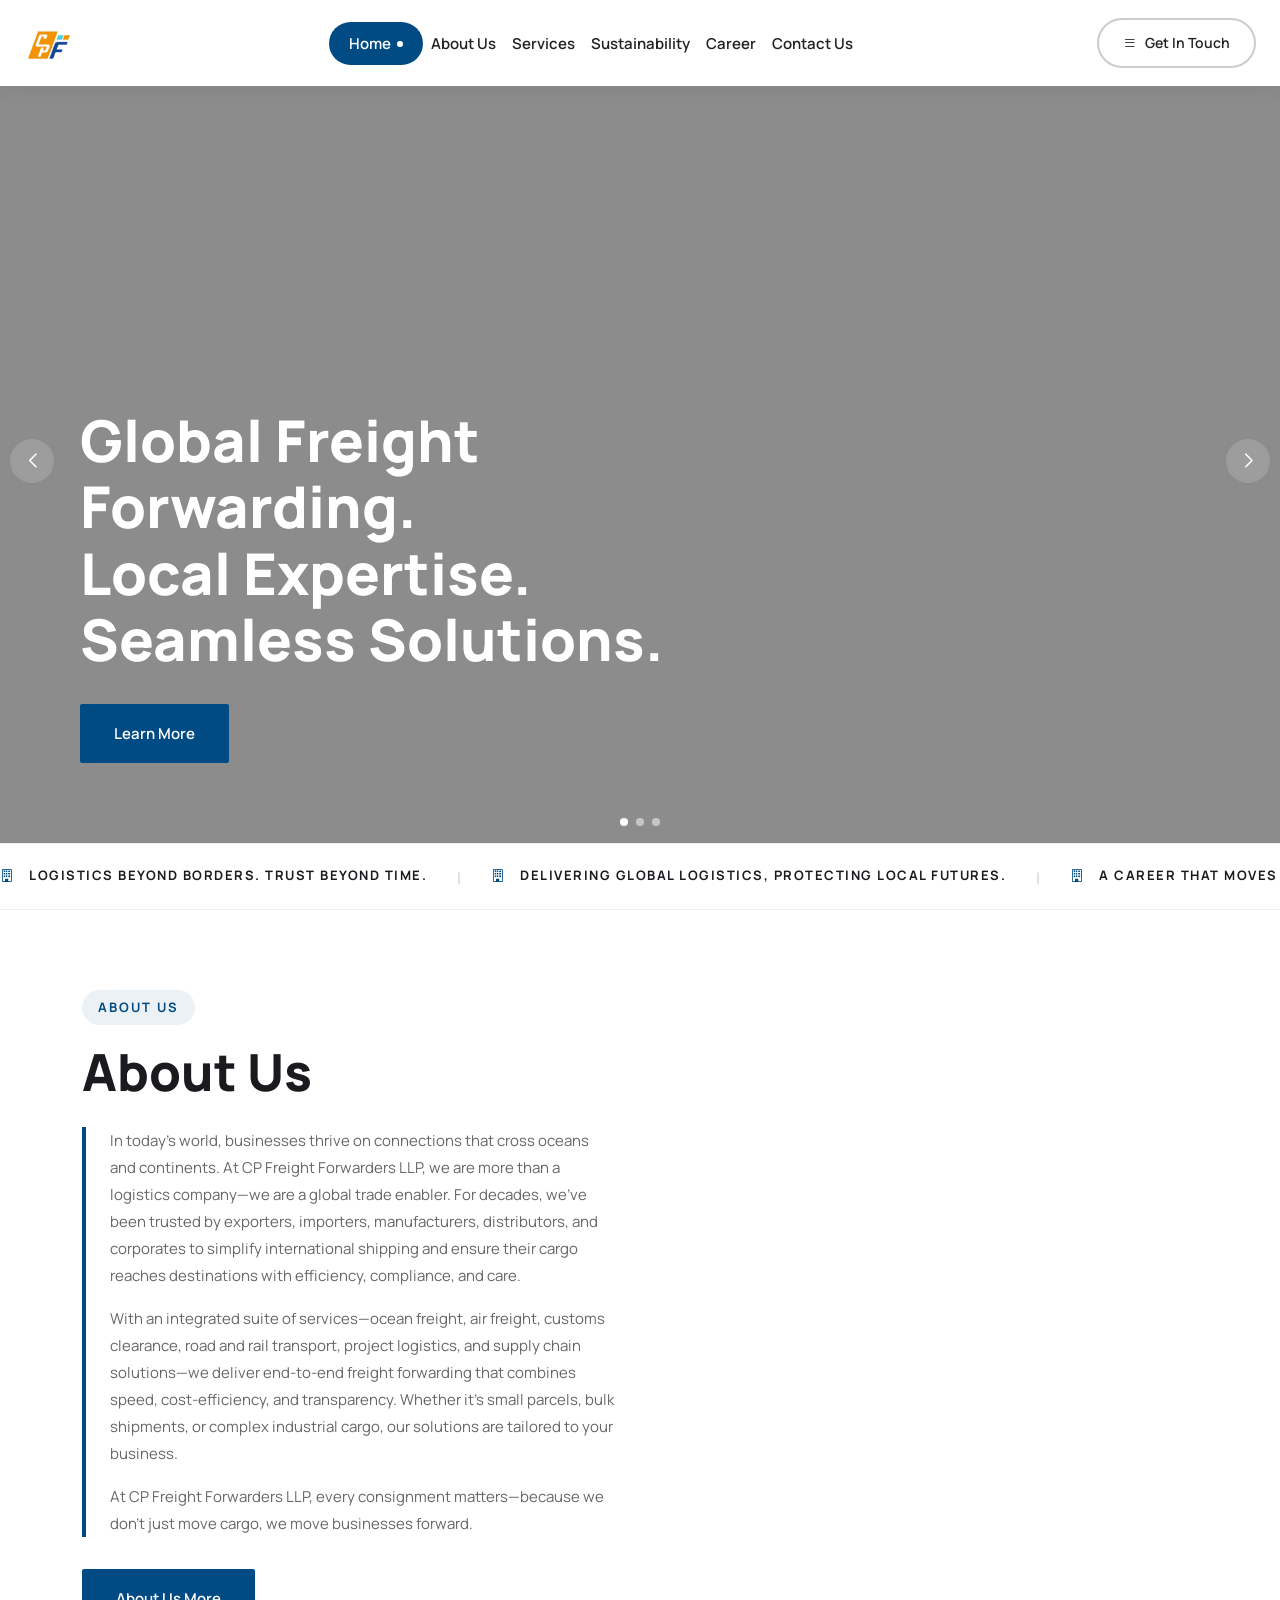
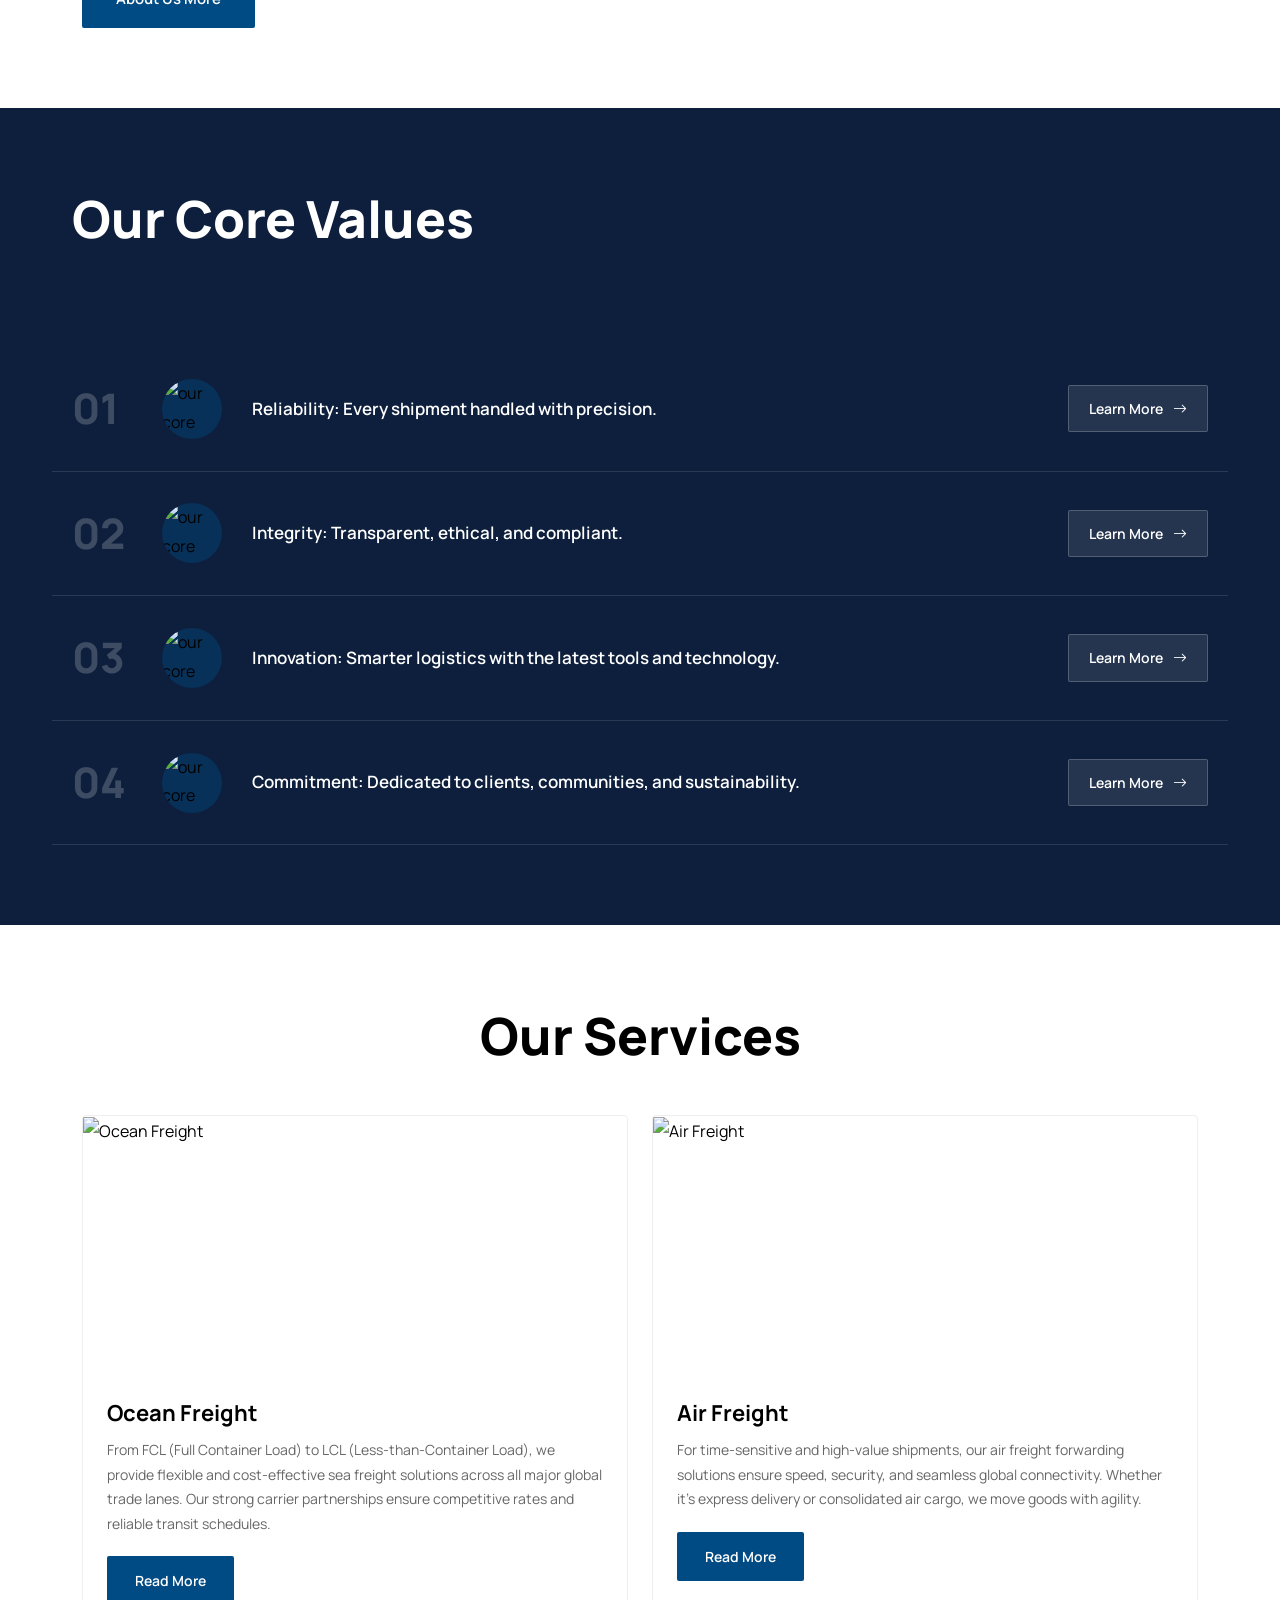
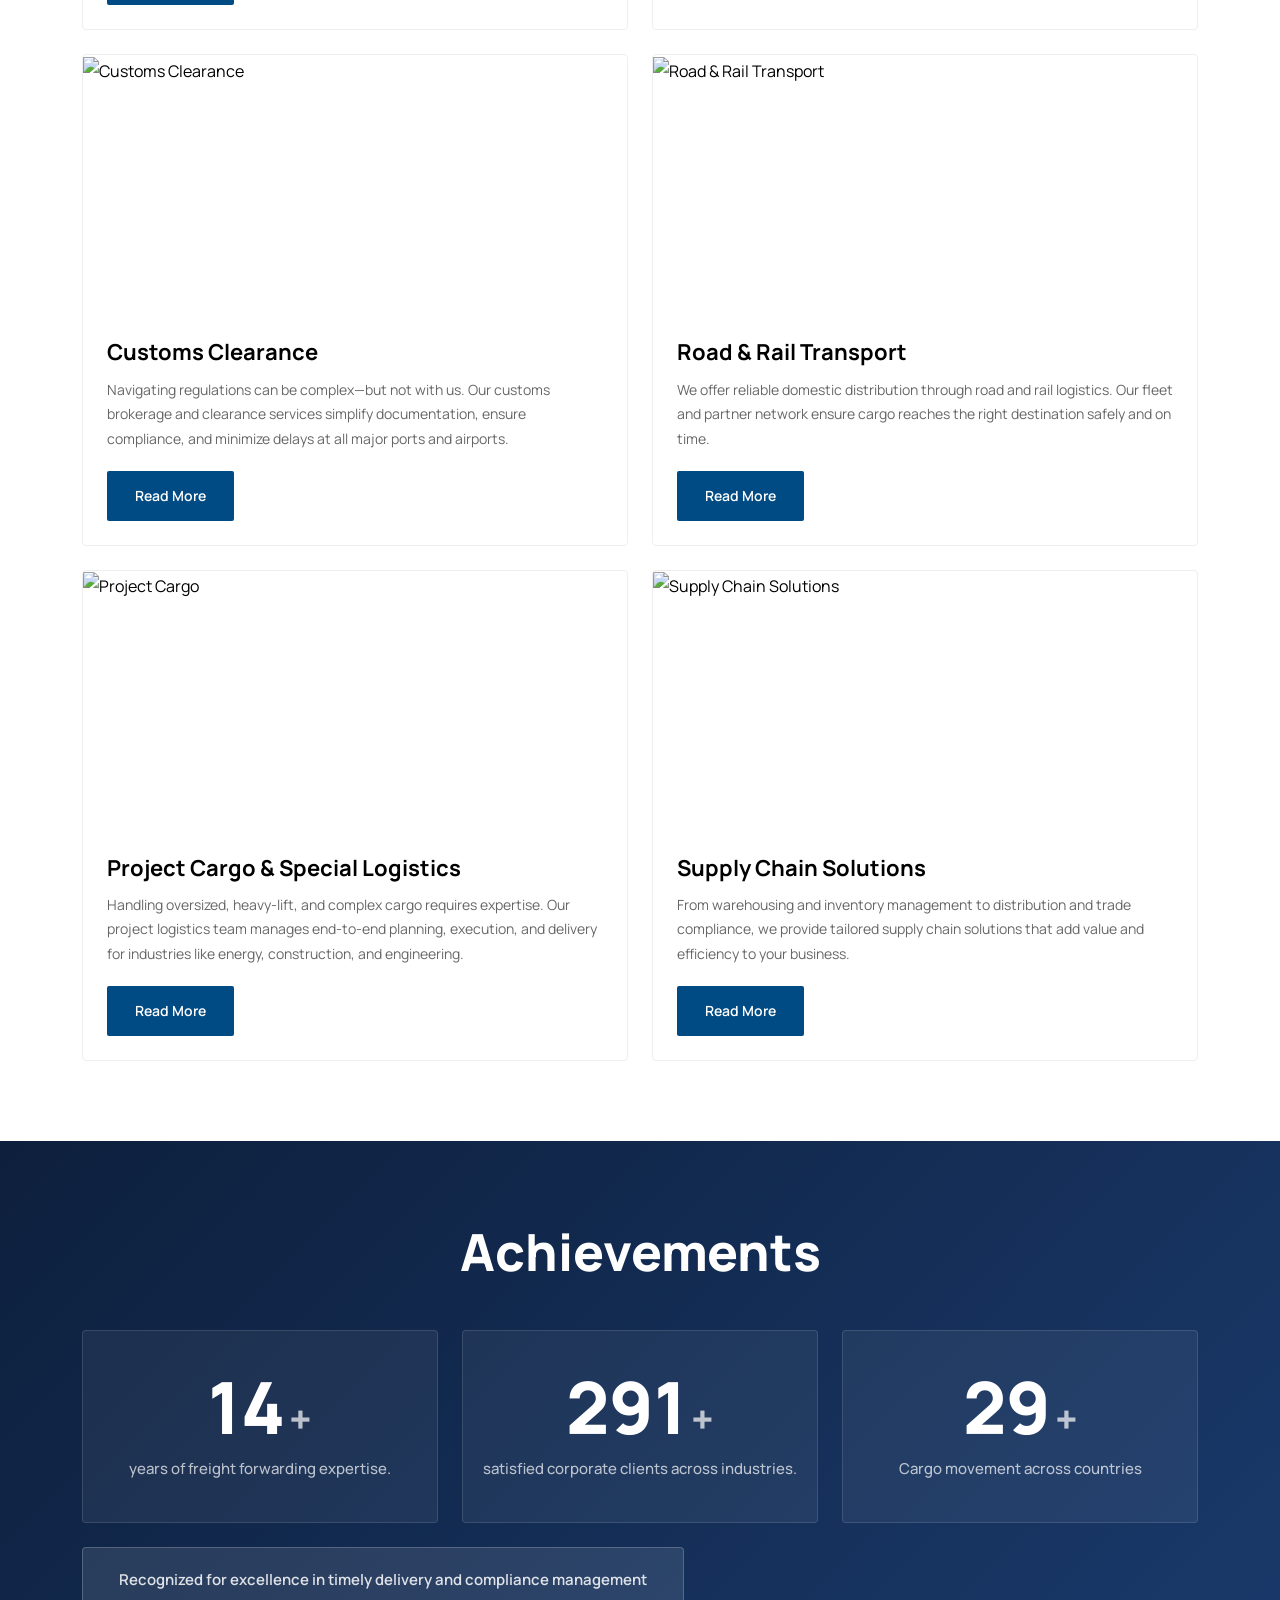
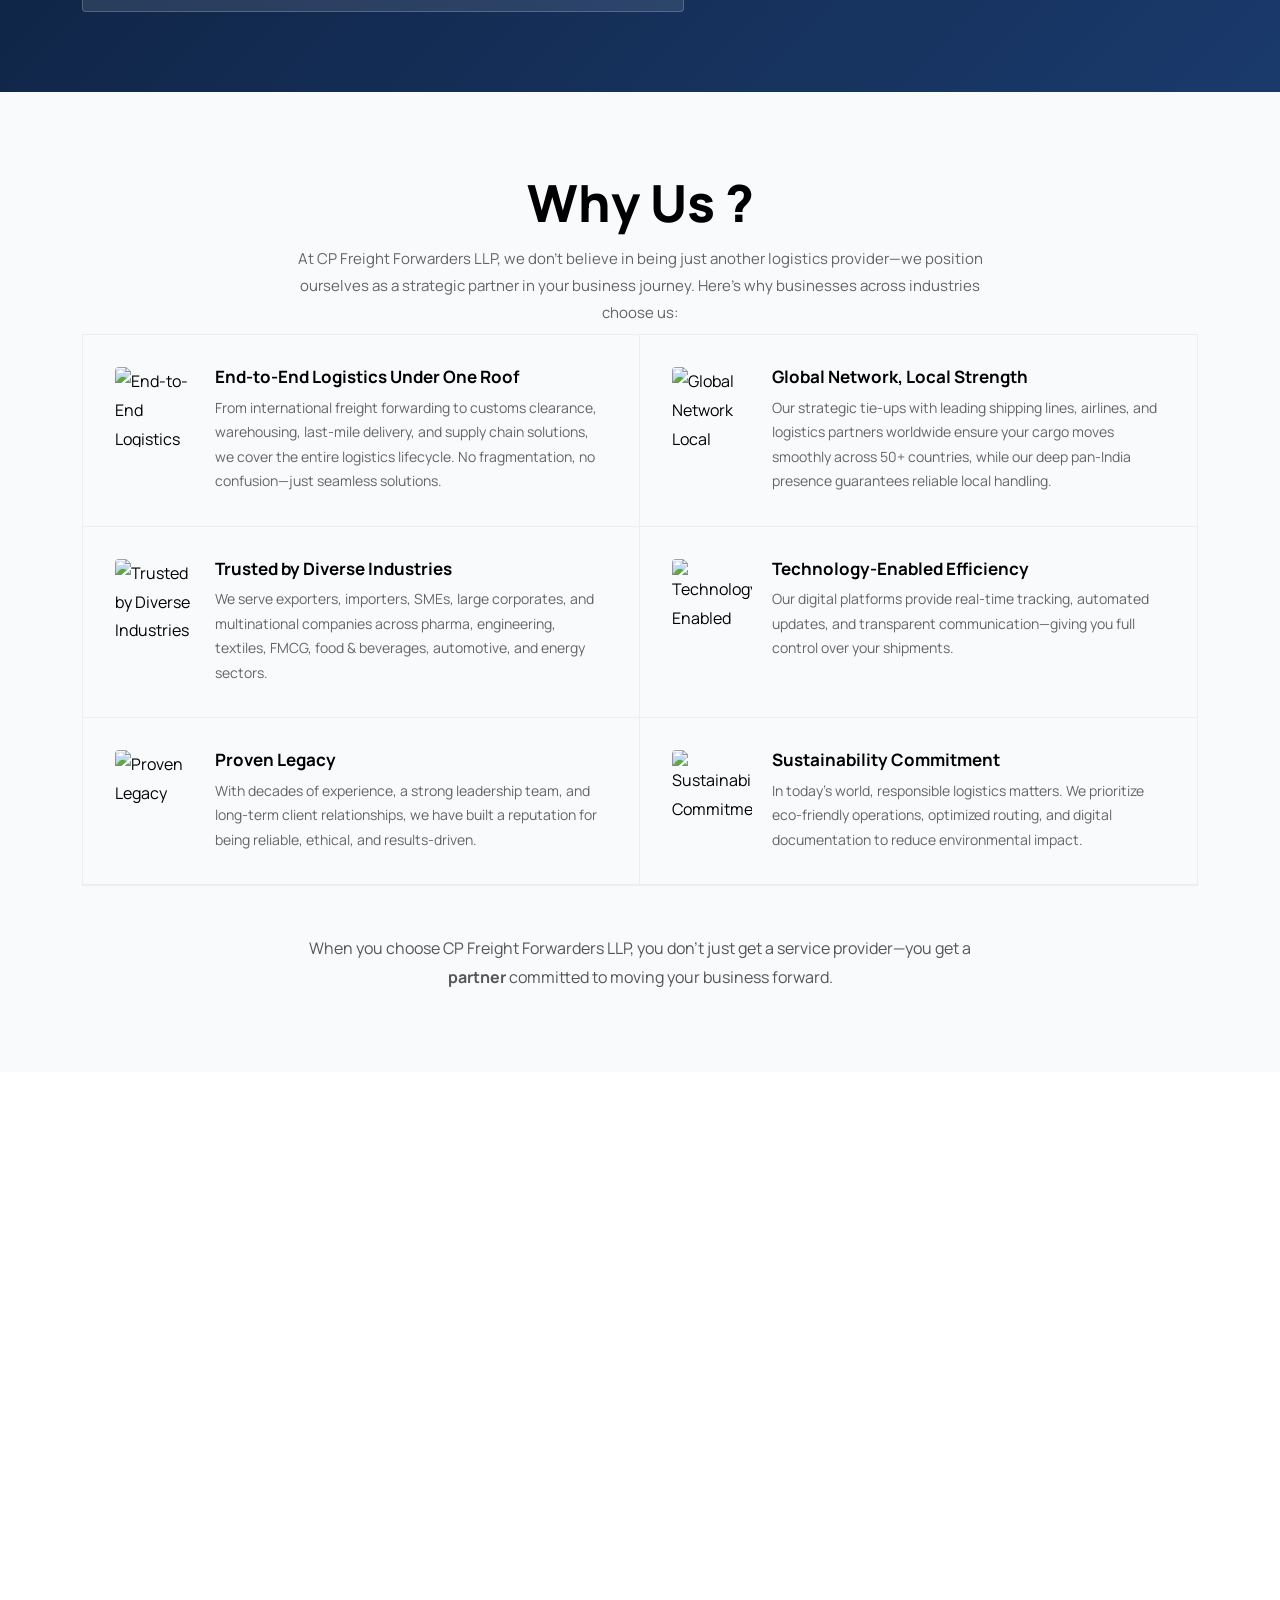
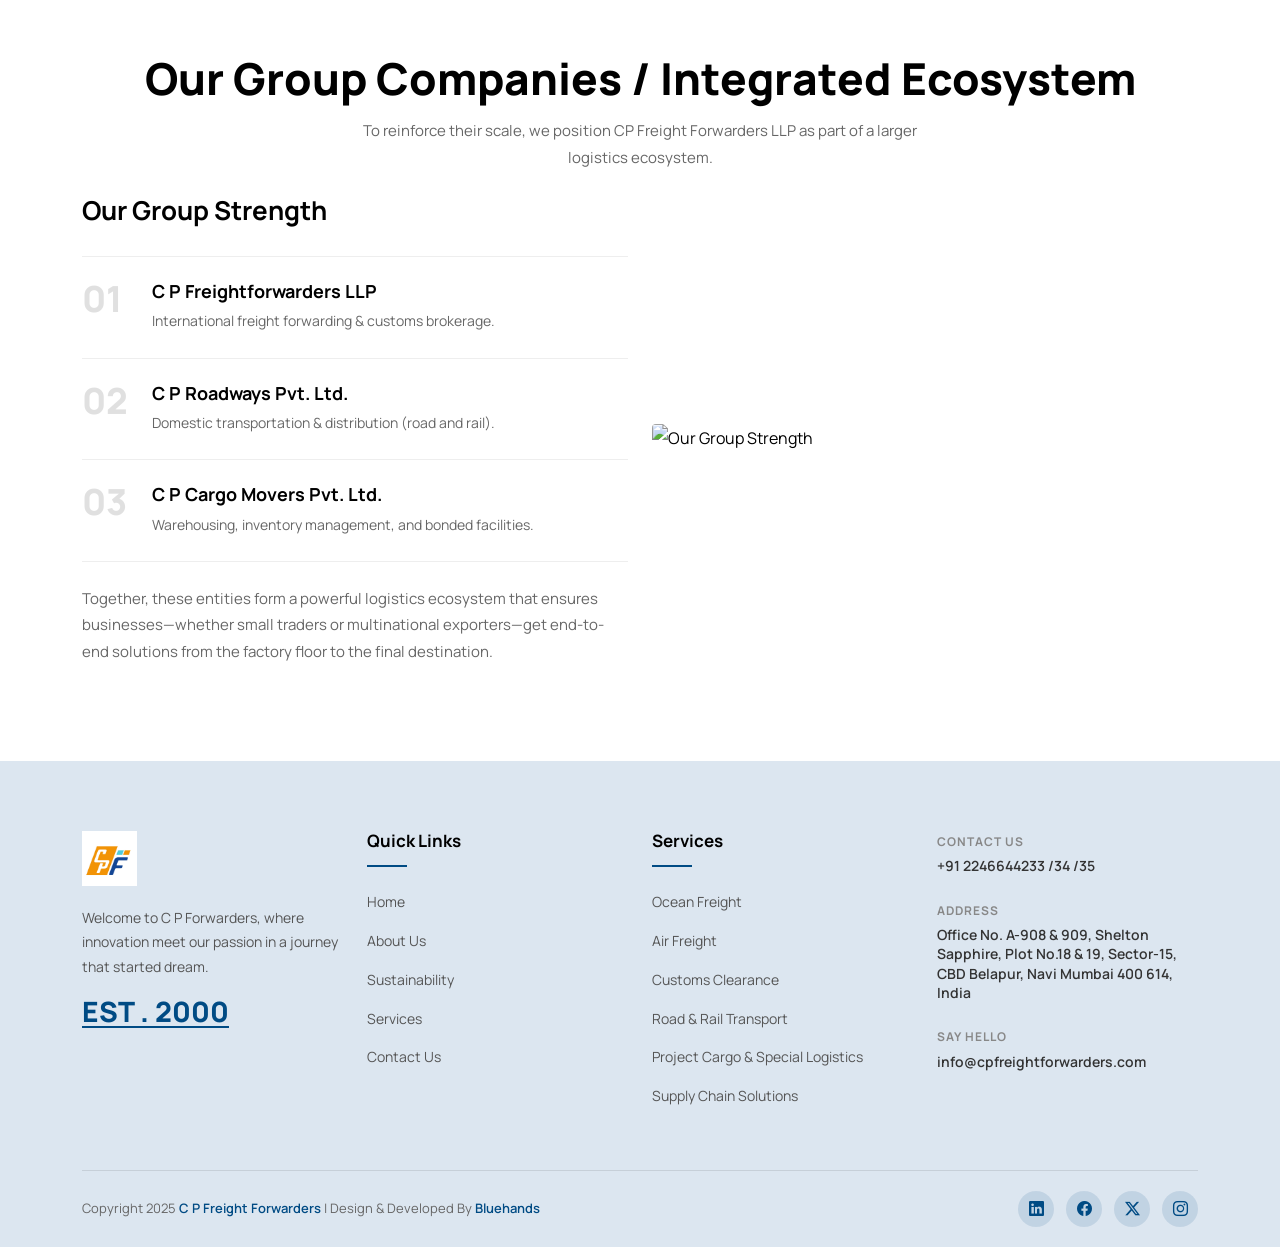
==== commit 6bd9f029: "Replace external logo URLs with local assets/cpf-logo.jpeg across pages\n\nCo-authored-by: Copilot <" ====
--- a/index.html
+++ b/index.html
@@ -52,8 +52,8 @@
   <nav class="navbar navbar-expand-lg">
     <div class="container-fluid px-4">
       <a class="navbar-brand" href="index.html">
-        <img src="https://cpfreightforwarders.com/assets/img/logo.png" alt="C P Freight Forwarders" class="logo-main">
-        <img src="https://cpfreightforwarders.com/assets/img/logo.png" alt="C P Freight Forwarders" class="logo-sticky">
+        <img src="assets/cpf-logo.jpeg" alt="C P Freight Forwarders" class="logo-main">
+        <img src="assets/cpf-logo.jpeg" alt="C P Freight Forwarders" class="logo-sticky">
       </a>
       <button class="navbar-toggler" type="button" data-bs-toggle="collapse" data-bs-target="#mainNav">
         <span class="navbar-toggler-icon"></span>
@@ -496,7 +496,7 @@
       <div class="col-lg-3 col-md-6">
         <div class="footer-brand">
           <a href="index.html">
-            <img src="https://cpfreightforwarders.com/assets/img/logo.png" alt="C P Freight Forwarders" class="footer-logo">
+            <img src="assets/cpf-logo.jpeg" alt="C P Freight Forwarders" class="footer-logo">
           </a>
           <p>Welcome to C P Forwarders, where innovation meet our passion in a journey that started dream.</p>
           <h4 class="footer-est">EST . 2000</h4>
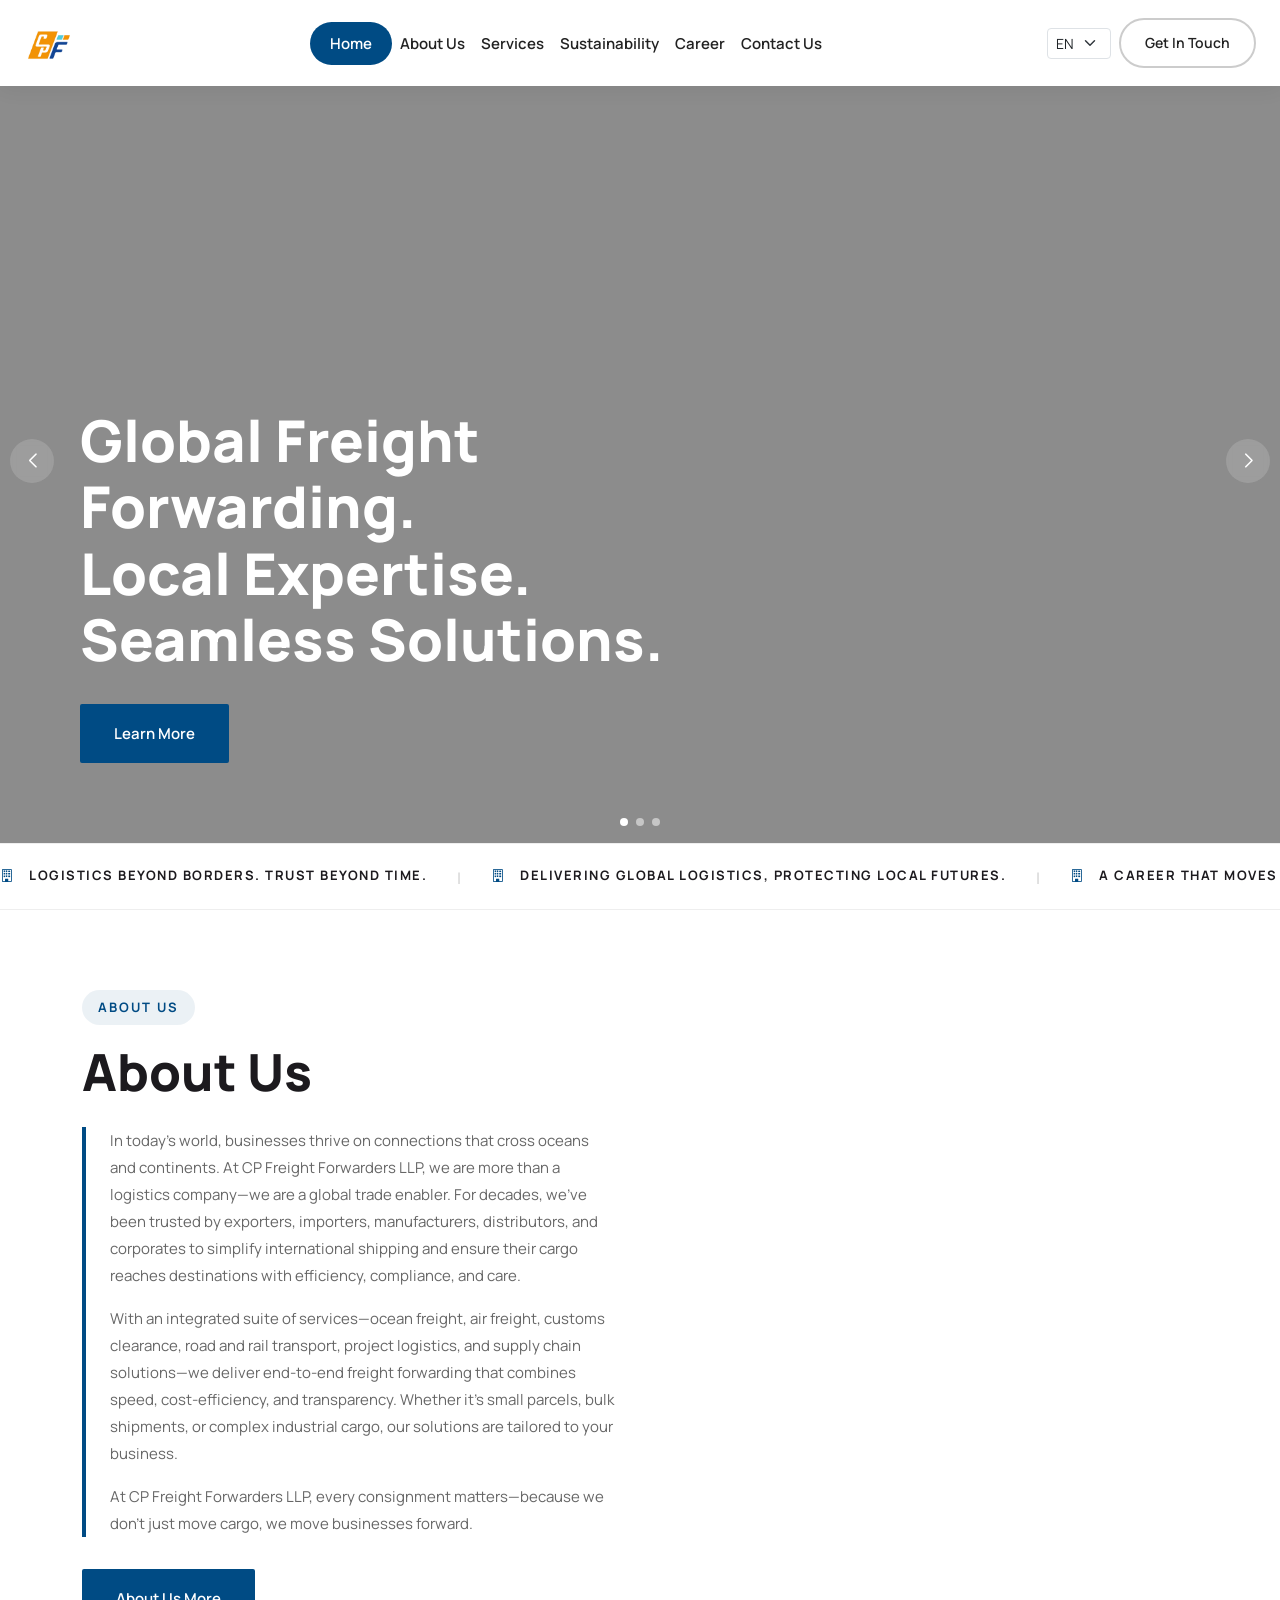
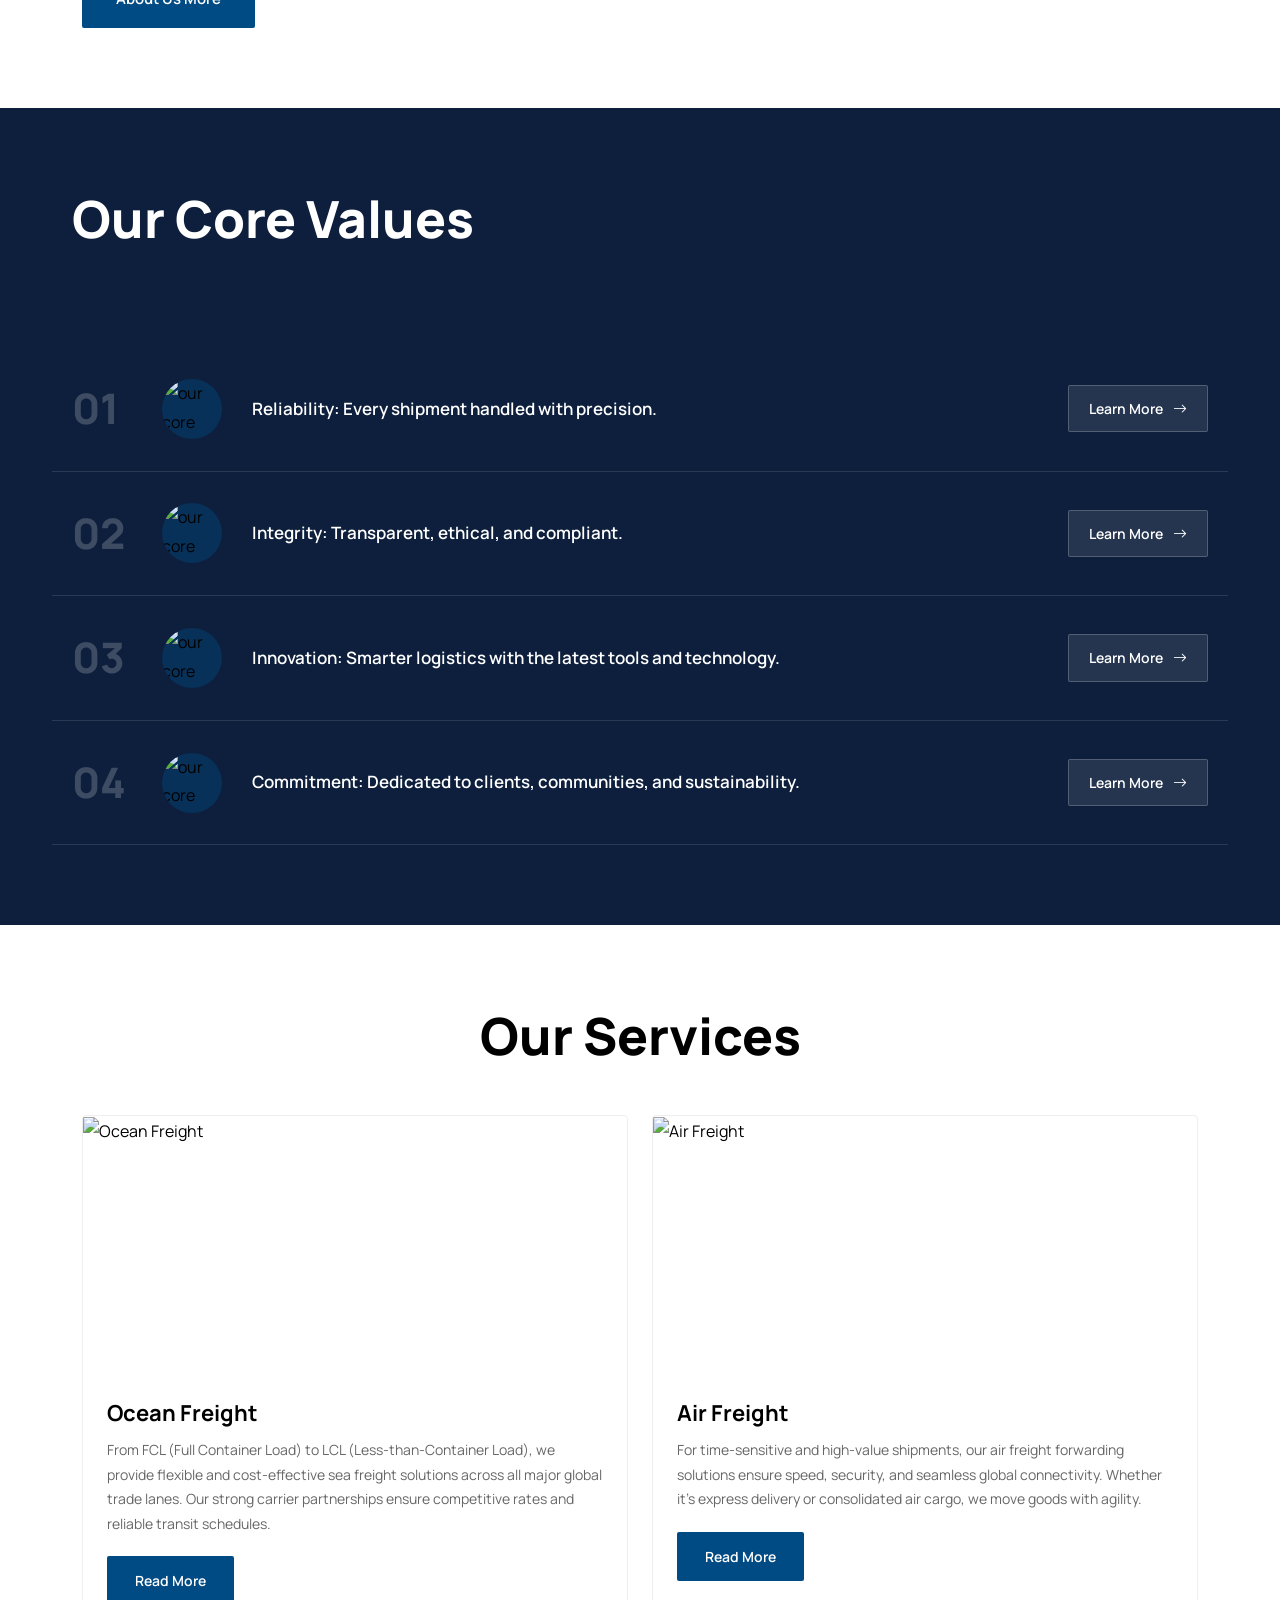
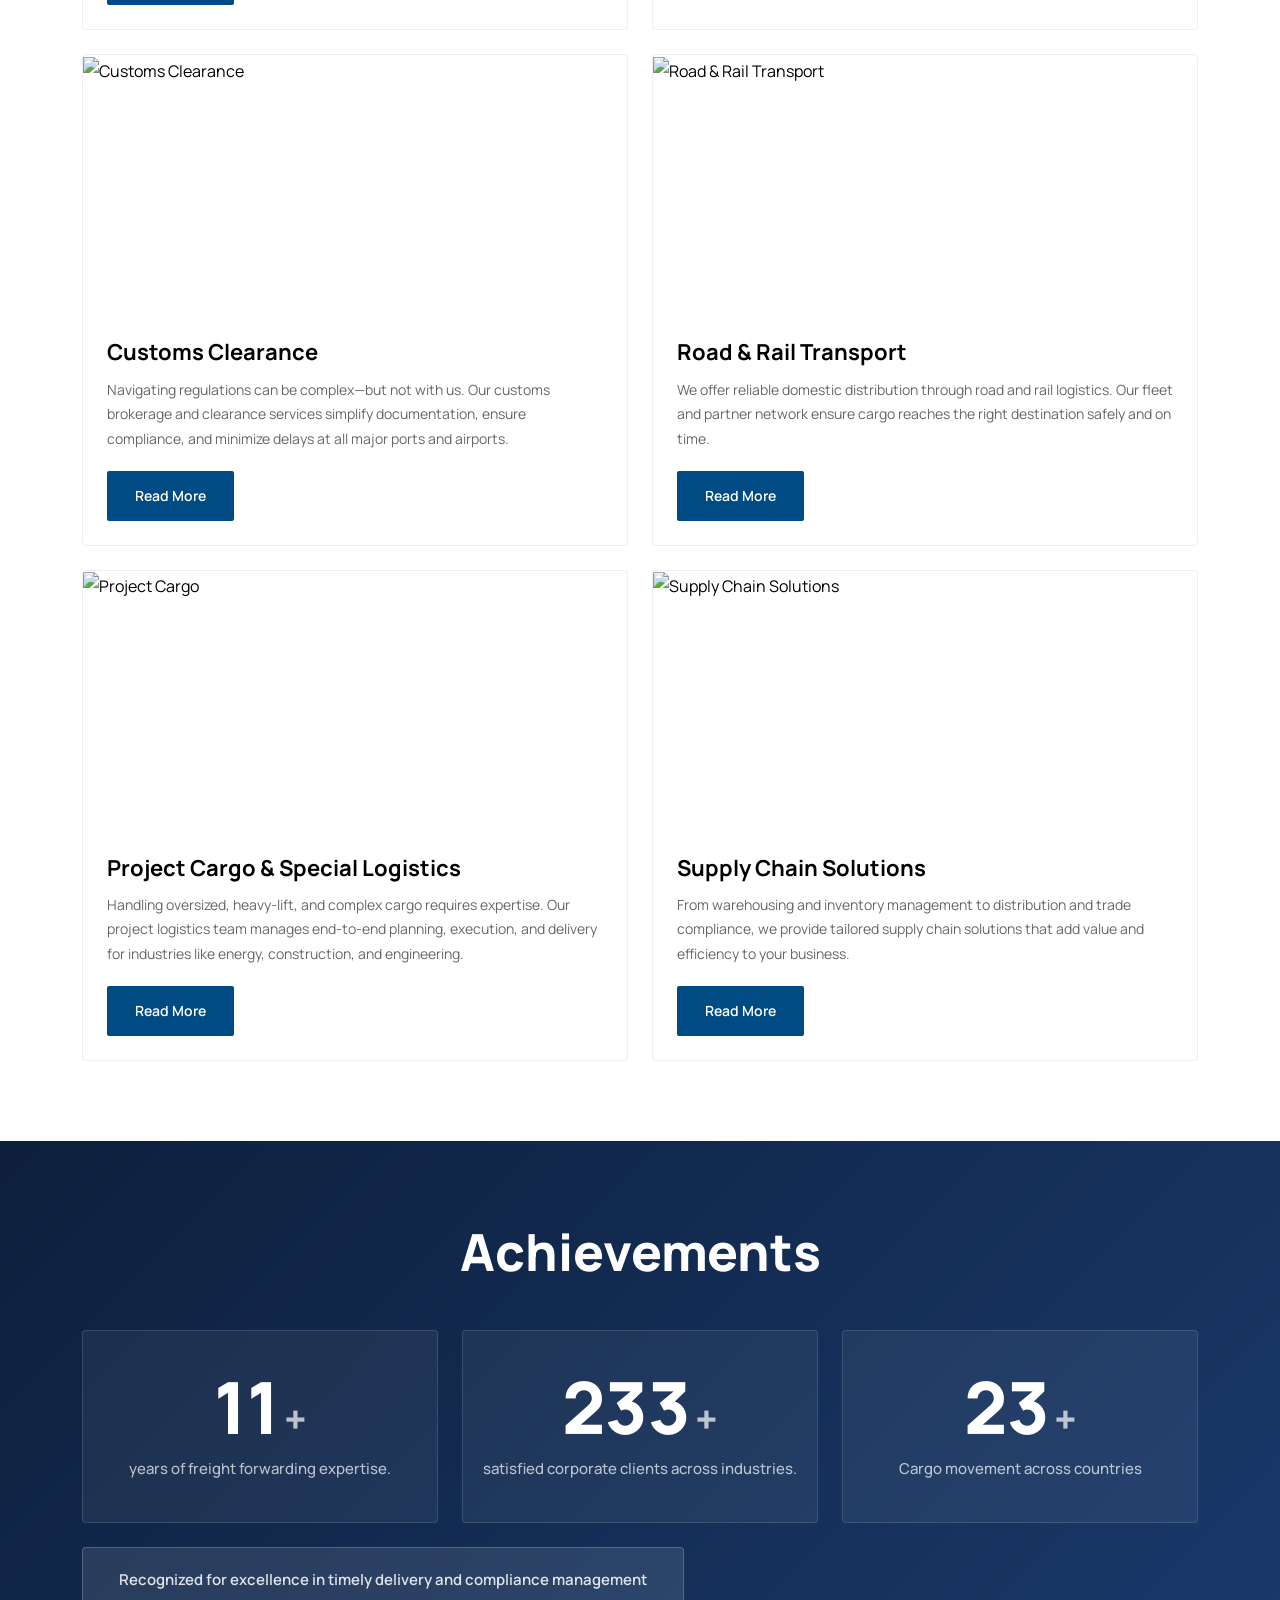
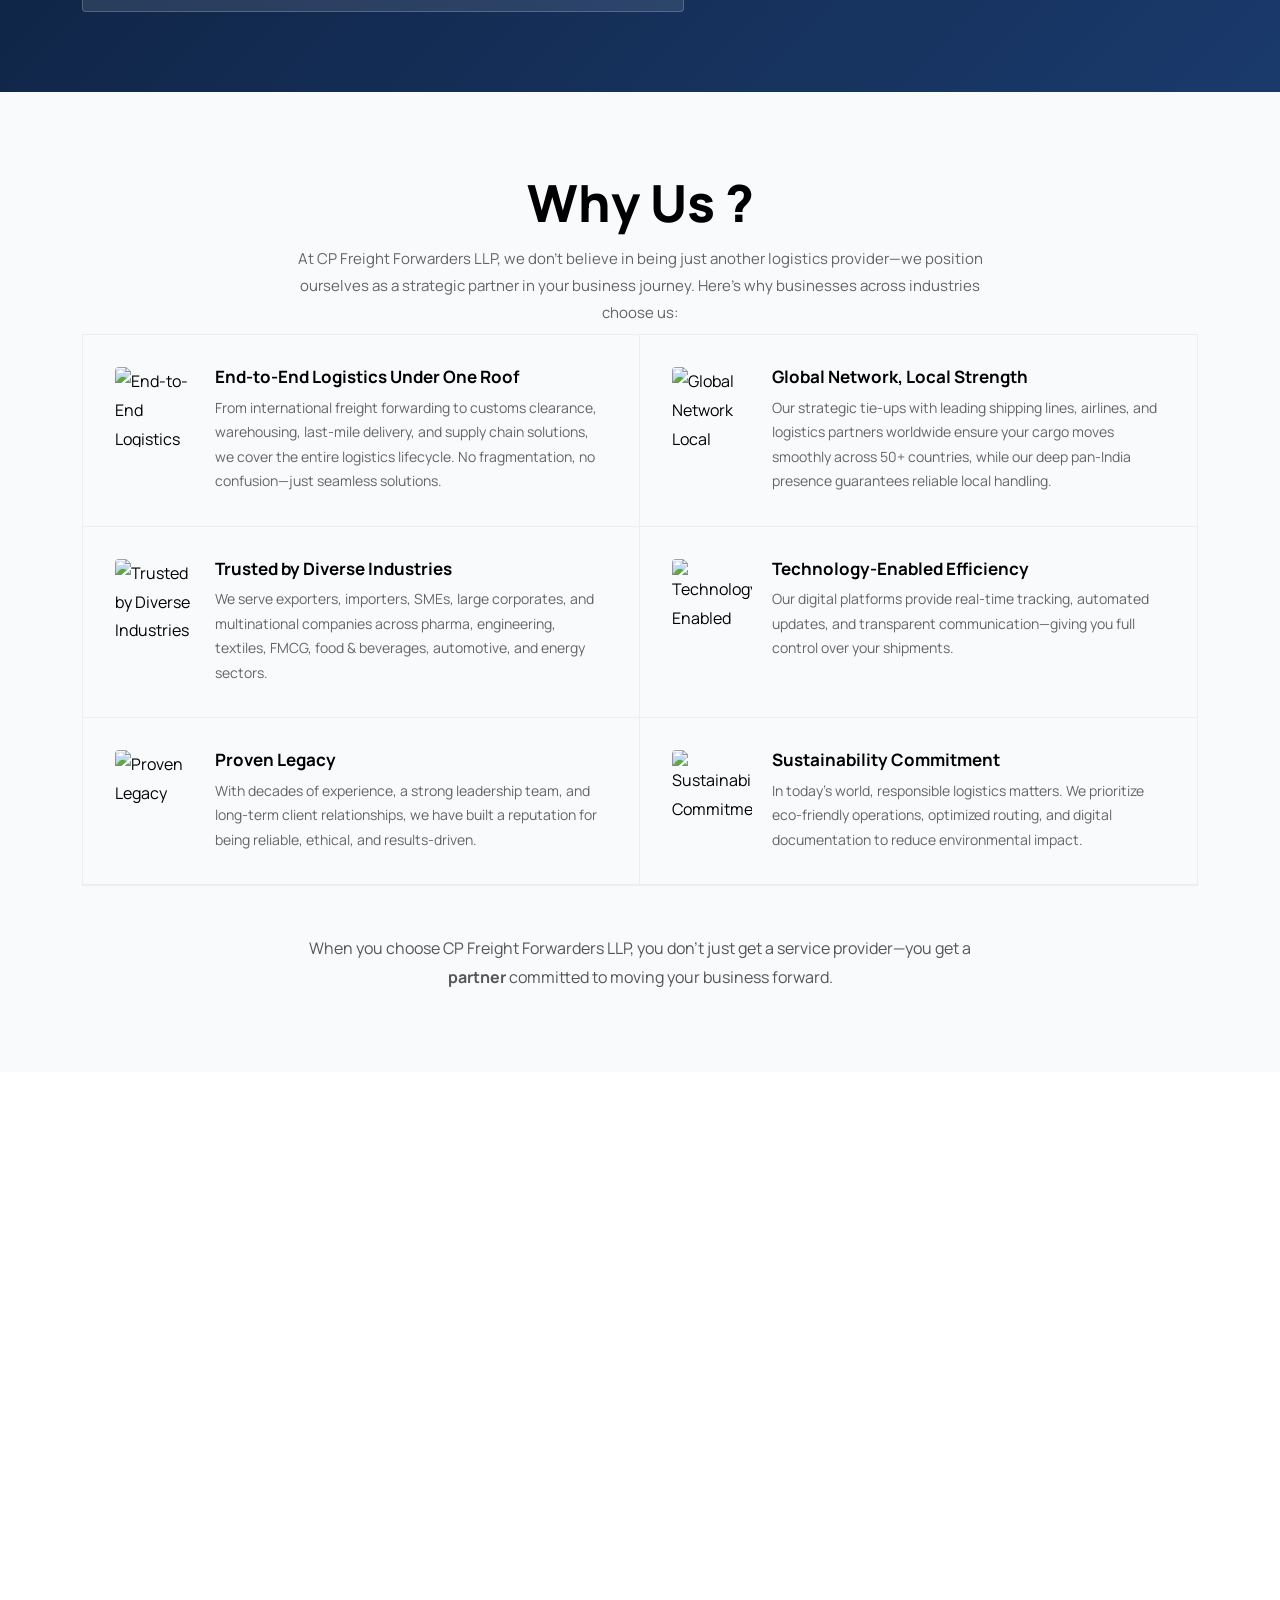
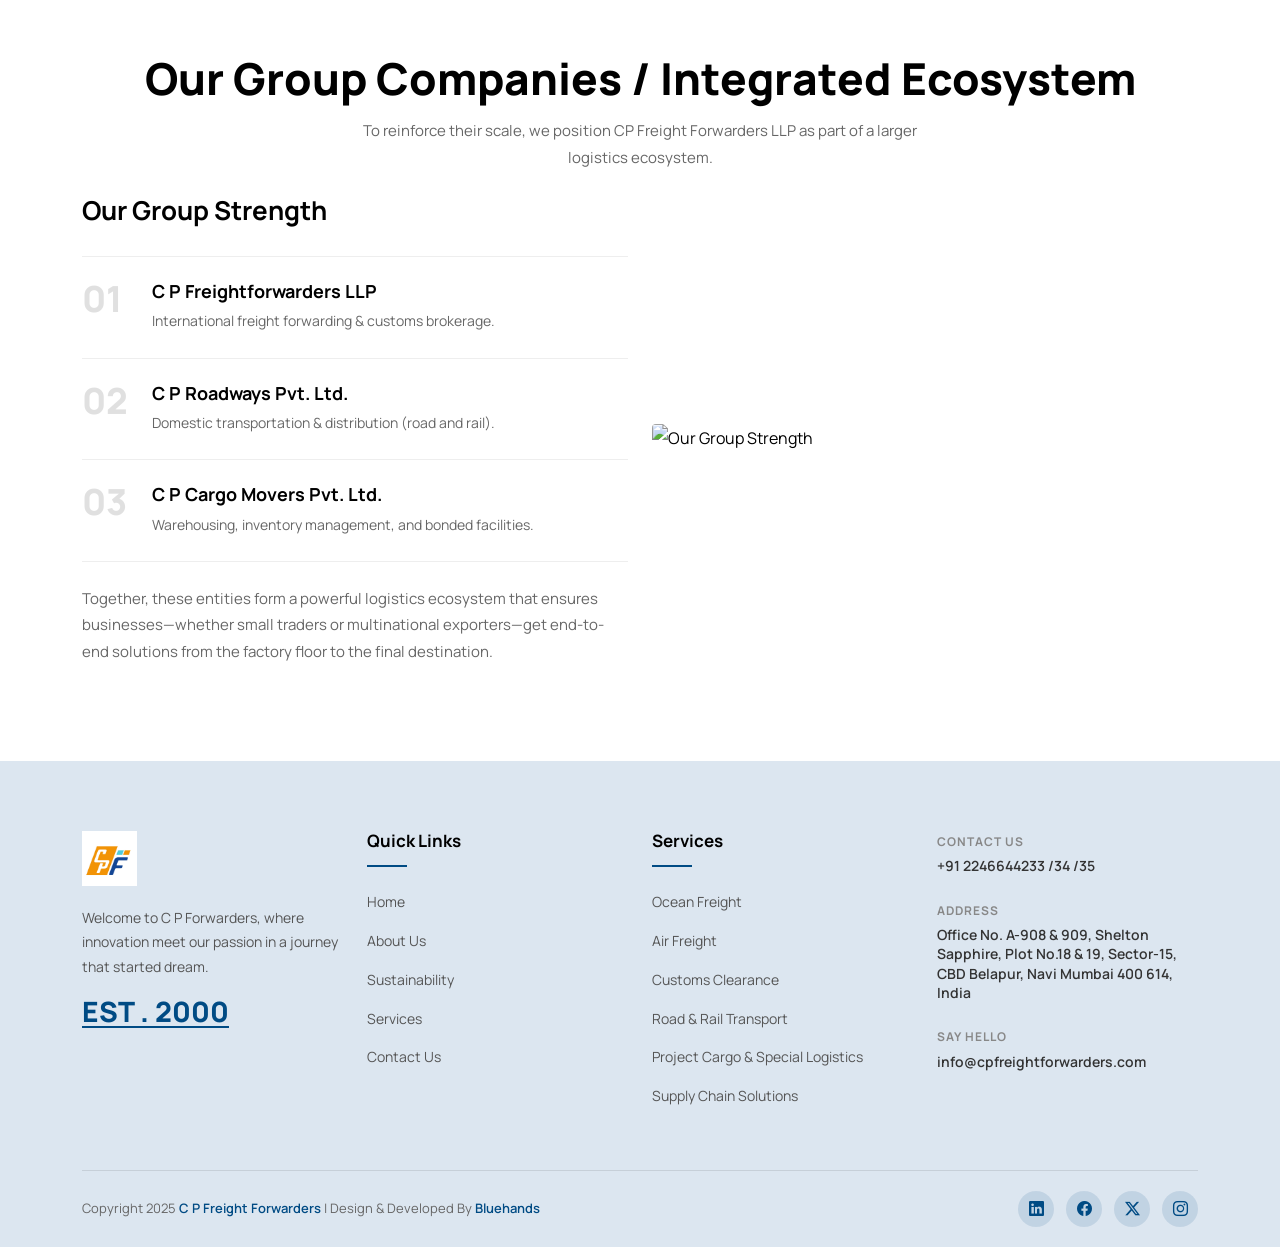
==== commit 508f3284: "Add i18n infrastructure and language selector; refactor nav and sidebar to use data-i18n keys (EN/ES" ====
--- a/index.html
+++ b/index.html
@@ -19,19 +19,19 @@
   <div class="sidebar-overlay" onclick="closeSidebar()"></div>
   <div class="sidebar-content">
     <button class="sidebar-close" onclick="closeSidebar()"><i class="bi bi-x-lg"></i></button>
-    <h2>Connect with C P Freight Forwarders</h2>
-    <p>Ready to take the first step towards unlocking opportunity realizing goals, and embracing innovation?</p>
+    <h2 data-i18n="sidebar.title">Connect with C P Freight Forwarders</h2>
+    <p data-i18n="sidebar.description">Ready to take the first step towards unlocking opportunity realizing goals, and embracing innovation?</p>
     <ul class="sidebar-contact-list">
       <li>
-        <span class="label">Contact Us</span>
-        <h6><a href="tel:+912246644233">+91 2246644233 /34 /35</a></h6>
+        <span class="label" data-i18n="sidebar.contact_label">Contact Us</span>
+        <h6><a href="tel:+912246644233" data-i18n="sidebar.phone">+91 2246644233 /34 /35</a></h6>
       </li>
       <li>
-        <span class="label">Address</span>
-        <h6><a href="#">Office No. A-908 &amp; 909, Shelton Sapphire, Plot No.18 &amp; 19, Sector-15, CBD Belapur, Navi Mumbai 400 614, India</a></h6>
+        <span class="label" data-i18n="sidebar.address_label">Address</span>
+        <h6><a href="#" data-i18n="sidebar.address">Office No. A-908 &amp; 909, Shelton Sapphire, Plot No.18 &amp; 19, Sector-15, CBD Belapur, Navi Mumbai 400 614, India</a></h6>
       </li>
       <li>
-        <span class="label">Follow Us</span>
+        <span class="label" data-i18n="sidebar.follow_label">Follow Us</span>
         <h6>
           <a href="https://www.facebook.com/" target="_blank">Facebook,</a>
           <a href="https://www.linkedin.com/" target="_blank">LinkedIn,</a>
@@ -39,11 +39,11 @@
         </h6>
       </li>
       <li>
-        <span class="label">Say Hello</span>
+        <span class="label" data-i18n="sidebar.say_hello">Say Hello</span>
         <h6><a href="mailto:info@cpfreightforwarders.com">info@cpfreightforwarders.com</a></h6>
       </li>
     </ul>
-    <p class="sidebar-footer">Copyright 2025 <a href="#">C P Freight Forwarders</a> | Design &amp; Developed By <a href="#">Bluehands</a></p>
+    <p class="sidebar-footer" data-i18n="sidebar.copyright">Copyright 2025 C P Freight Forwarders | Design &amp; Developed By Bluehands</p>
   </div>
 </div>
 
@@ -61,28 +61,30 @@
       <div class="collapse navbar-collapse" id="mainNav">
         <ul class="navbar-nav mx-auto">
           <li class="nav-item active">
-            <a class="nav-link" href="index.html">Home <span class="active-dot">×</span></a>
+            <a class="nav-link" href="index.html" data-i18n="nav.home">Home <span class="active-dot">×</span></a>
           </li>
           <li class="nav-item">
-            <a class="nav-link" href="about.html">About Us</a>
+            <a class="nav-link" href="about.html" data-i18n="nav.about">About Us</a>
           </li>
           <li class="nav-item">
-            <a class="nav-link" href="services.html">Services</a>
+            <a class="nav-link" href="services.html" data-i18n="nav.services">Services</a>
           </li>
           <li class="nav-item">
-            <a class="nav-link" href="sustainability.html">Sustainability</a>
+            <a class="nav-link" href="sustainability.html" data-i18n="nav.sustainability">Sustainability</a>
           </li>
           <li class="nav-item">
-            <a class="nav-link" href="career.html">Career</a>
+            <a class="nav-link" href="career.html" data-i18n="nav.career">Career</a>
           </li>
           <li class="nav-item">
-            <a class="nav-link" href="contact.html">Contact Us</a>
+            <a class="nav-link" href="contact.html" data-i18n="nav.contact">Contact Us</a>
           </li>
         </ul>
-        <div class="navbar-right">
-          <button class="get-in-touch-btn" onclick="openSidebar()">
-            <i class="bi bi-list"></i> Get In Touch
-          </button>
+        <div class="navbar-right d-flex align-items-center gap-2">
+          <select id="langSelect" class="form-select form-select-sm" style="width:auto;">
+            <option value="en">EN</option>
+            <option value="es">ES</option>
+          </select>
+          <button class="get-in-touch-btn" onclick="openSidebar()" data-i18n="btn.get_in_touch"><i class="bi bi-list"></i> Get In Touch</button>
         </div>
       </div>
     </div>
@@ -654,5 +656,7 @@
     observer2.observe(el);
   });
 </script>
+<script src="assets/js/i18n.js"></script>
+<script>i18n.init();</script>
 </body>
 </html>
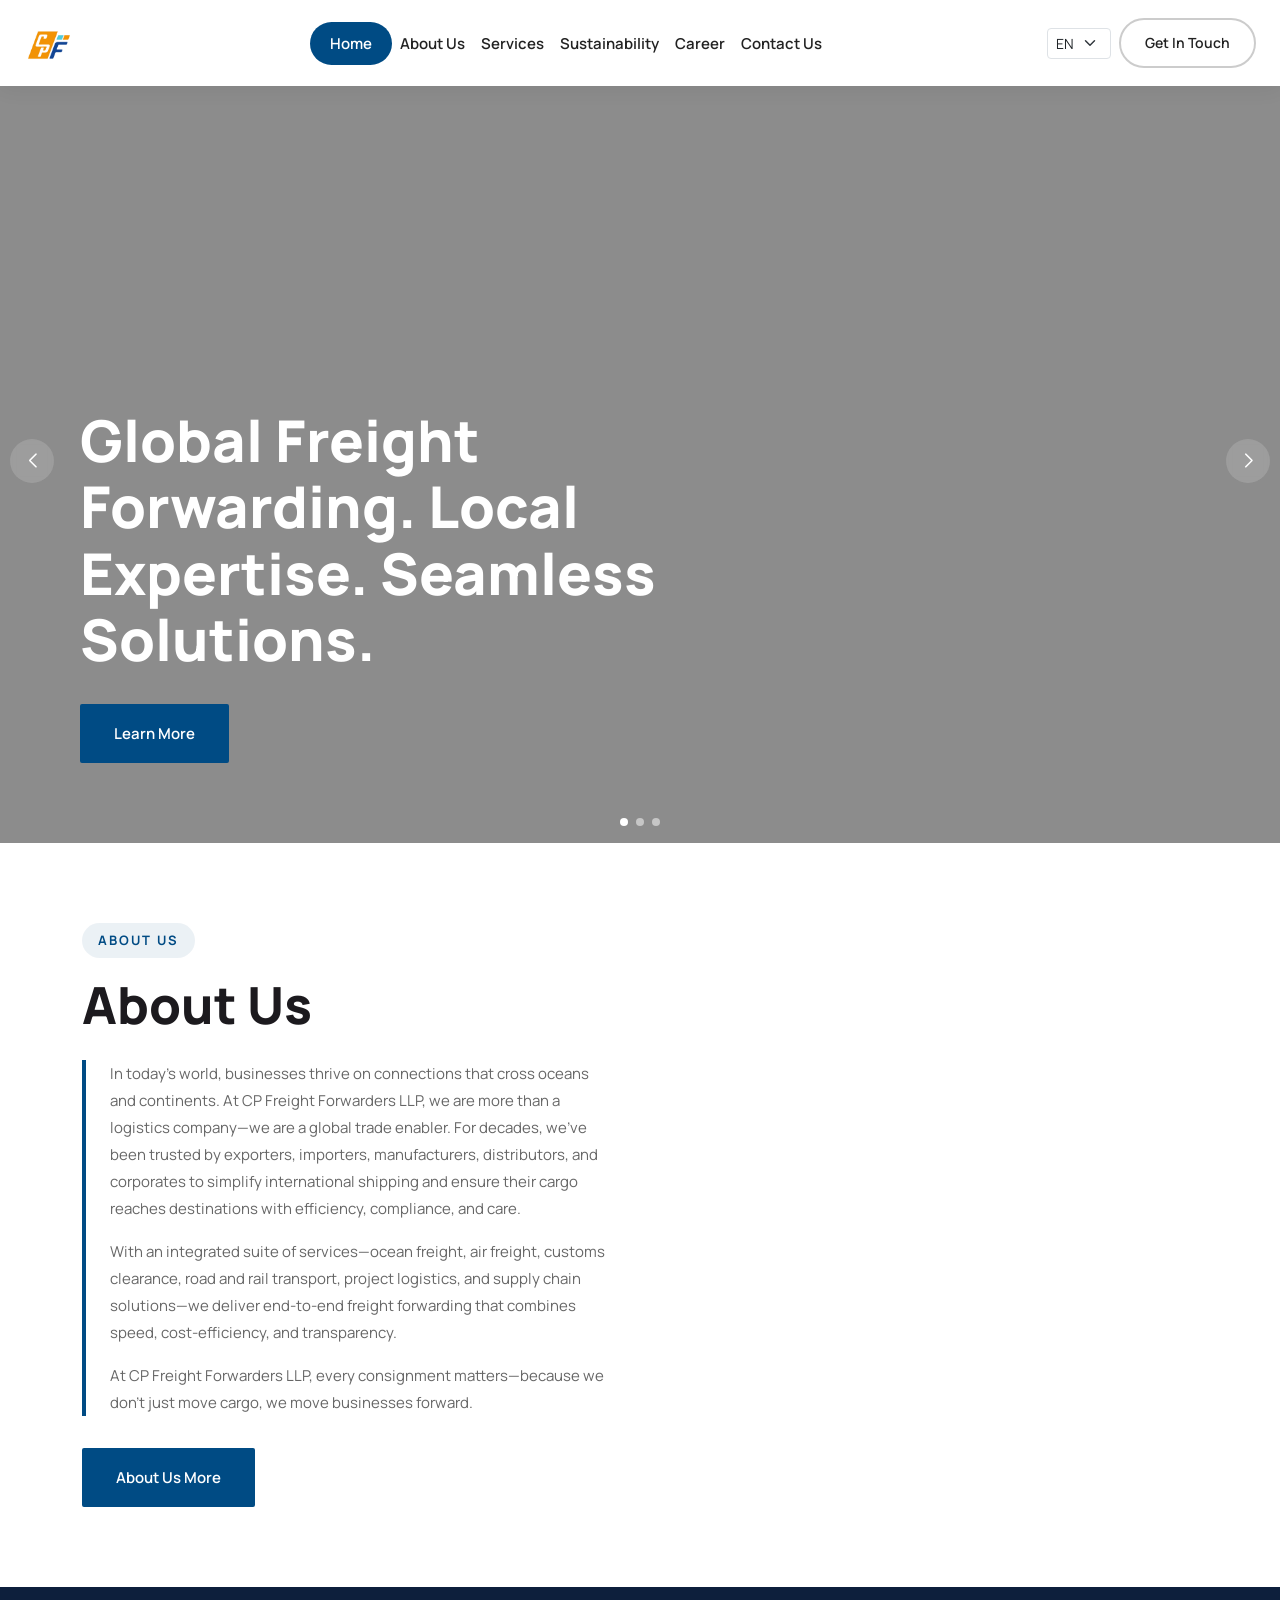
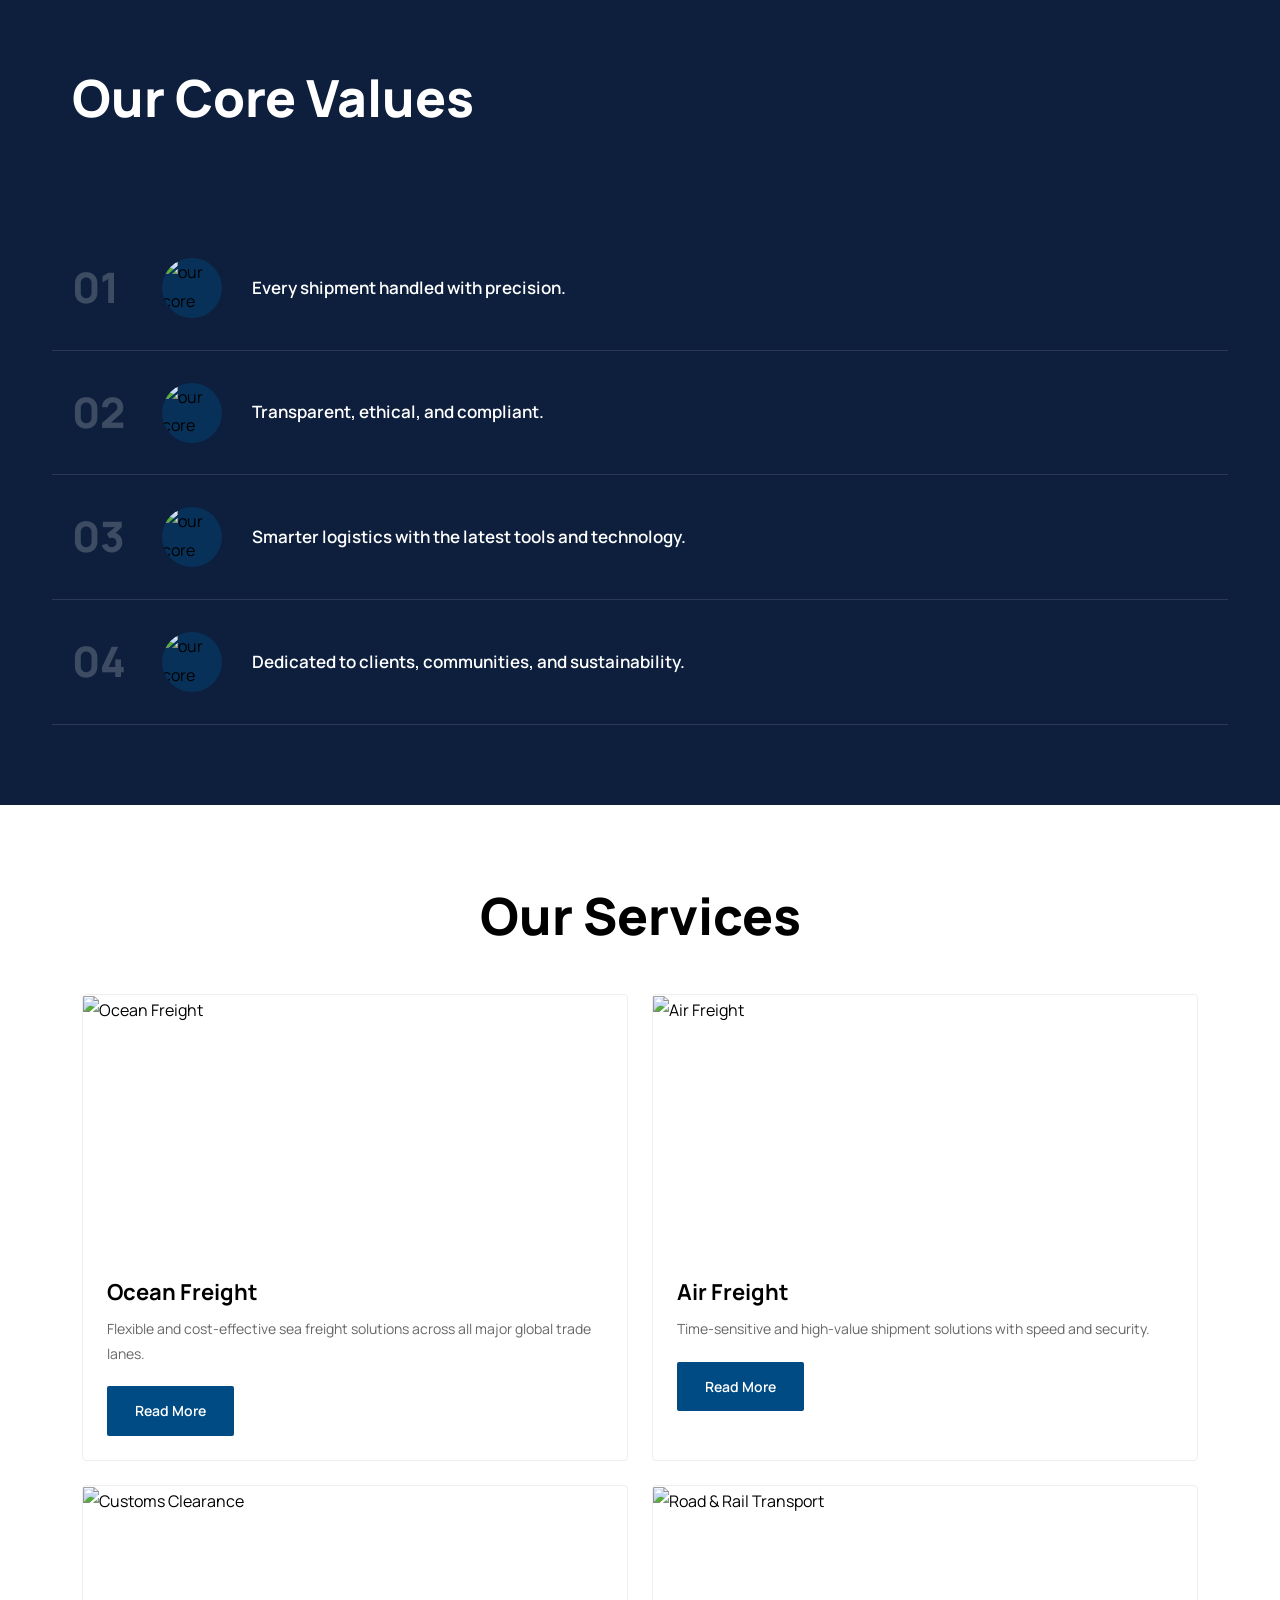
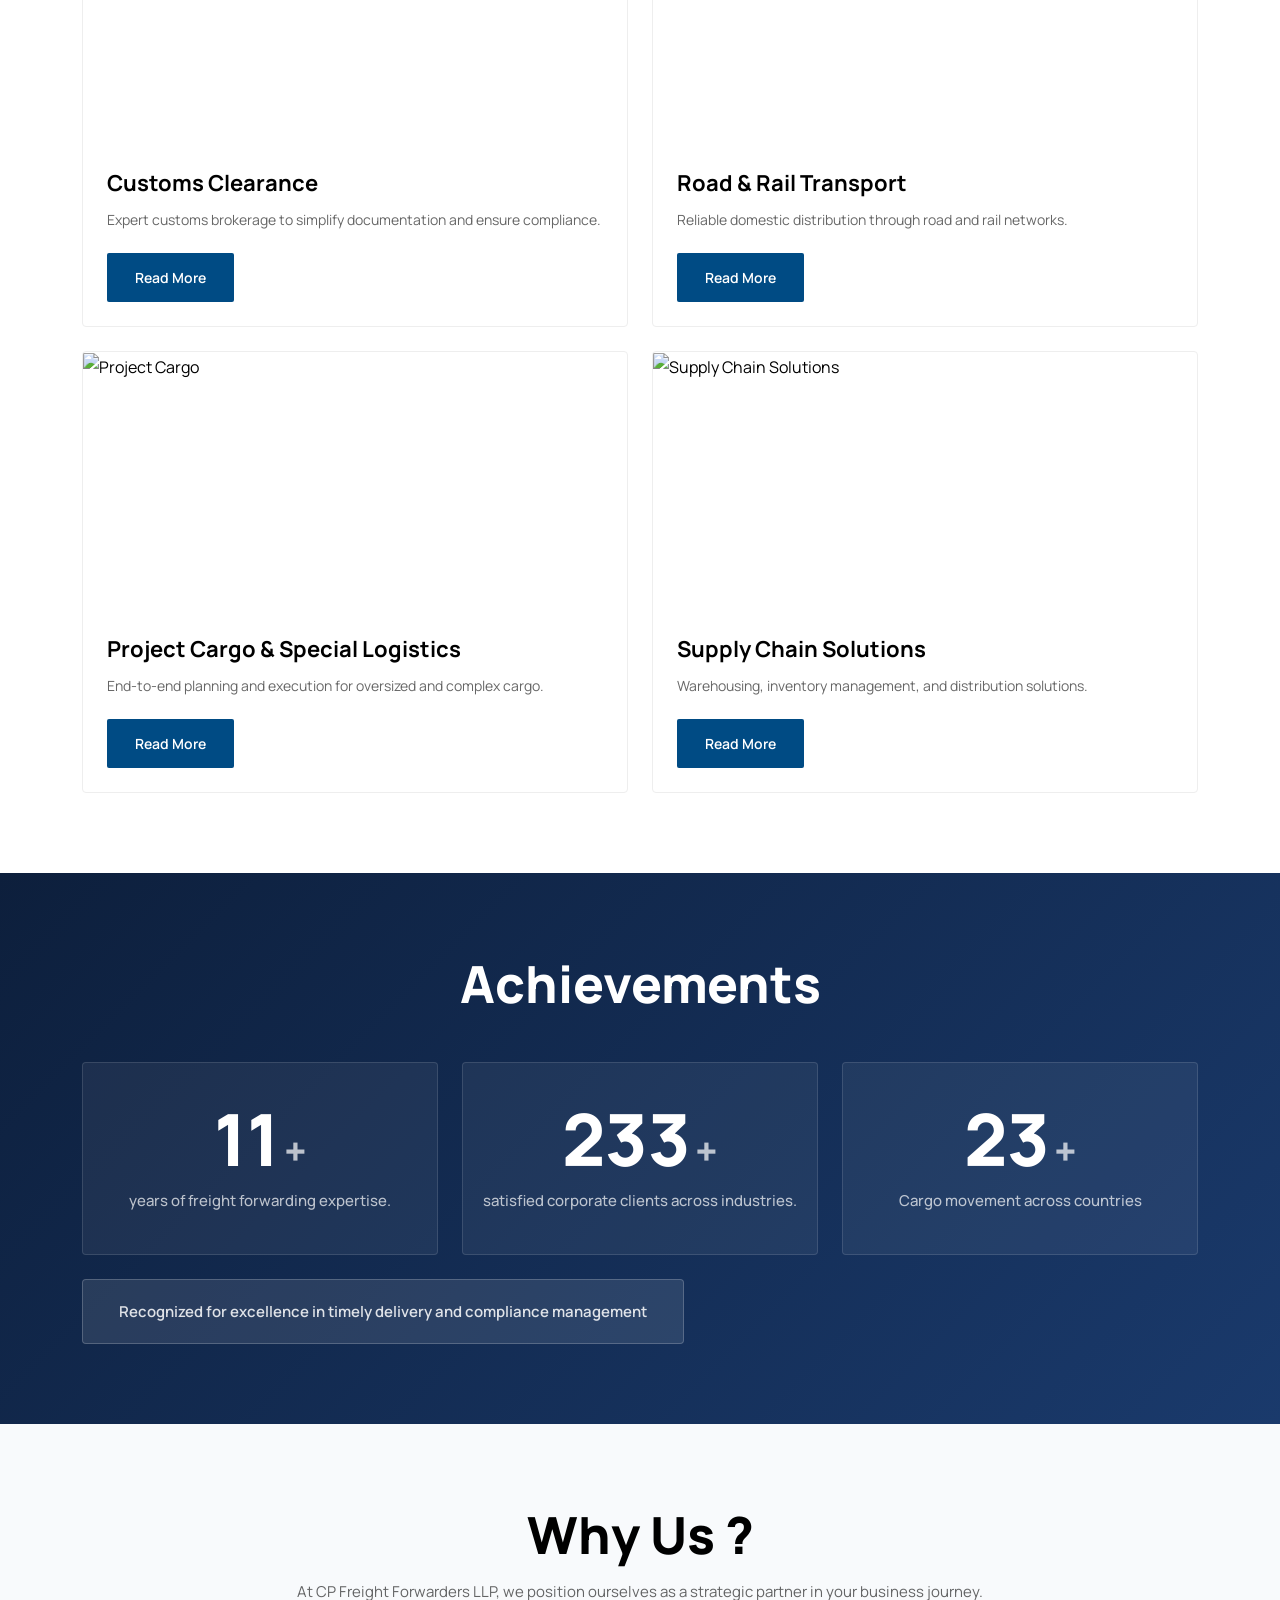
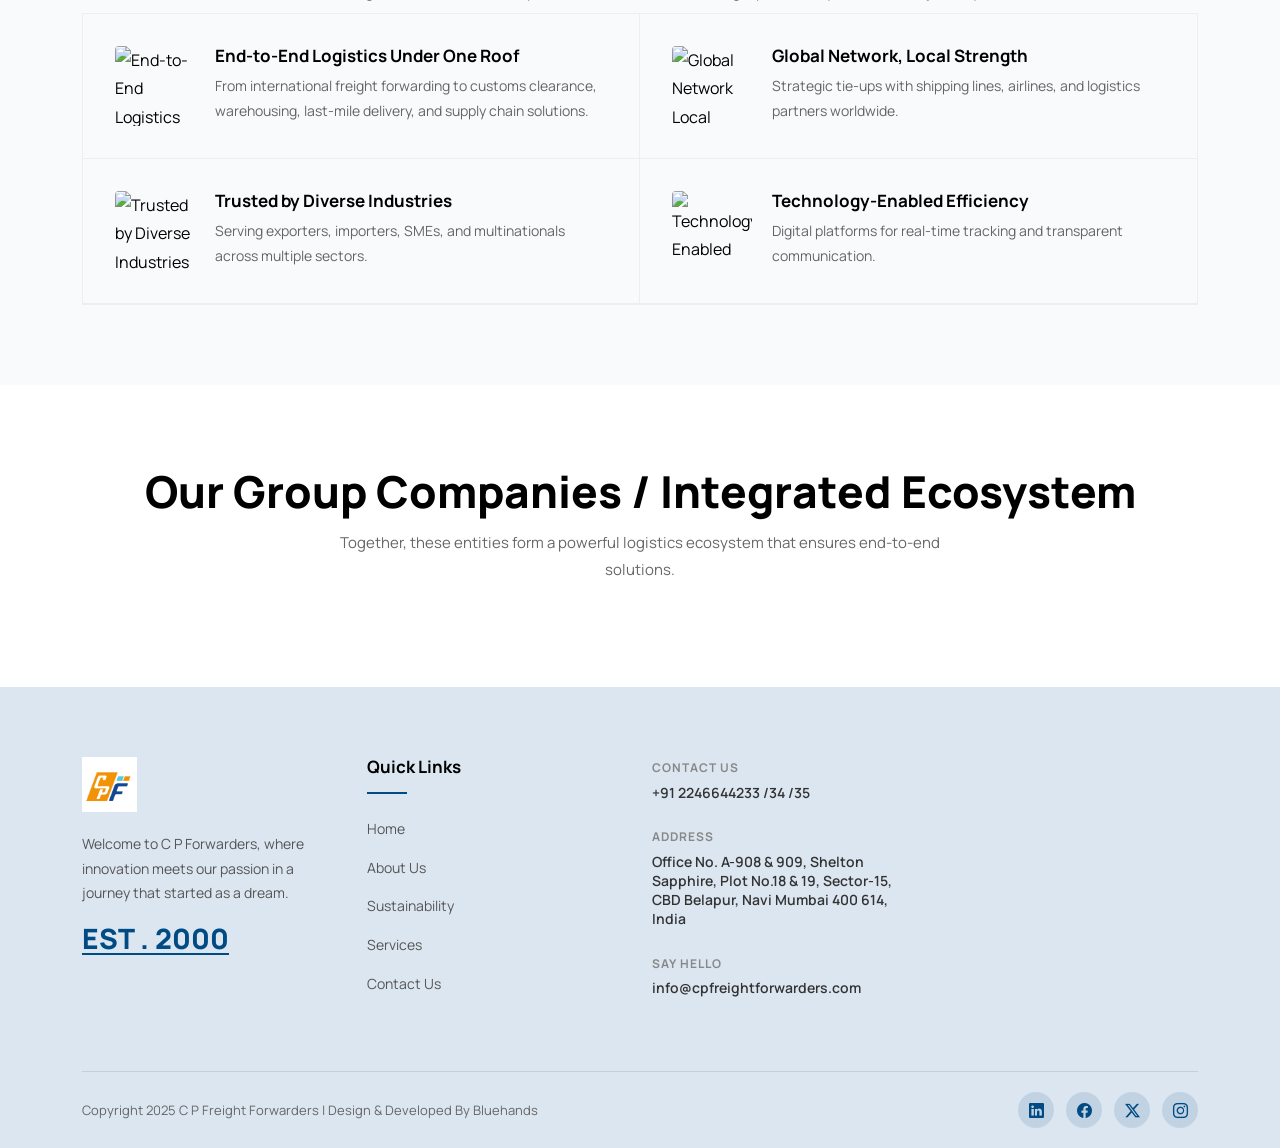
==== commit c9fc62bb: "Finish extracting all visible texts to i18n files and add Spanish translations; update pages to use " ====
--- a/index.html
+++ b/index.html
@@ -3,7 +3,7 @@
 <head>
   <meta charset="UTF-8">
   <meta name="viewport" content="width=device-width, initial-scale=1.0">
-  <title>C P Freight Forwarders</title>
+  <title data-i18n="meta.title">C P Freight Forwarders</title>
   <link rel="preconnect" href="https://fonts.googleapis.com">
   <link rel="preconnect" href="https://fonts.gstatic.com" crossorigin>
   <link href="https://fonts.googleapis.com/css2?family=Manrope:wght@300;400;500;600;700;800&family=DM+Sans:wght@300;400;500;600;700&display=swap" rel="stylesheet">
@@ -40,7 +40,7 @@
       </li>
       <li>
         <span class="label" data-i18n="sidebar.say_hello">Say Hello</span>
-        <h6><a href="mailto:info@cpfreightforwarders.com">info@cpfreightforwarders.com</a></h6>
+        <h6><a href="mailto:info@cpfreightforwarders.com" data-i18n="sidebar.email">info@cpfreightforwarders.com</a></h6>
       </li>
     </ul>
     <p class="sidebar-footer" data-i18n="sidebar.copyright">Copyright 2025 C P Freight Forwarders | Design &amp; Developed By Bluehands</p>
@@ -98,10 +98,10 @@
       <!-- Slide 1 -->
       <div class="swiper-slide" style="background-image: linear-gradient(rgba(0,0,0,0.45) 0%, rgba(0,0,0,0.45) 100%), url('https://cpfreightforwarders.com/assets/img/banner1.jpg');">
         <div class="hero-content animate__animated animate__fadeInLeft">
-          <h1>Global Freight Forwarding.<br>Local Expertise. Seamless Solutions.</h1>
+          <h1 data-i18n="hero.slide1.title">Global Freight Forwarding.<br>Local Expertise. Seamless Solutions.</h1>
           <div class="hero-btn-group">
             <a href="about.html" class="primary-btn">
-              <span>Learn More</span>
+              <span data-i18n="hero.slide1.cta">Learn More</span>
             </a>
           </div>
         </div>
@@ -109,10 +109,10 @@
       <!-- Slide 2 -->
       <div class="swiper-slide" style="background-image: linear-gradient(rgba(0,0,0,0.45) 0%, rgba(0,0,0,0.45) 100%), url('https://cpfreightforwarders.com/assets/img/banner2.jpg');">
         <div class="hero-content animate__animated animate__fadeInLeft">
-          <h1>Your Cargo. Our Commitment. Worldwide.</h1>
+          <h1 data-i18n="hero.slide2.title">Your Cargo. Our Commitment. Worldwide.</h1>
           <div class="hero-btn-group">
             <a href="about.html" class="primary-btn">
-              <span>Learn More</span>
+              <span data-i18n="hero.slide2.cta">Learn More</span>
             </a>
           </div>
         </div>
@@ -120,10 +120,10 @@
       <!-- Slide 3 -->
       <div class="swiper-slide" style="background-image: linear-gradient(rgba(0,0,0,0.45) 0%, rgba(0,0,0,0.45) 100%), url('https://cpfreightforwarders.com/assets/img/banner3.jpg');">
         <div class="hero-content animate__animated animate__fadeInLeft">
-          <h1>From Ports to Borders—We Keep Your Business Moving.</h1>
+          <h1 data-i18n="hero.slide3.title">From Ports to Borders—We Keep Your Business Moving.</h1>
           <div class="hero-btn-group">
             <a href="about.html" class="primary-btn">
-              <span>Explore More</span>
+              <span data-i18n="hero.slide3.cta">Explore More</span>
             </a>
           </div>
         </div>
@@ -137,43 +137,20 @@
   </div>
 </section>
 
-<!-- ========== SCROLLING TEXT TICKER ========== -->
-<div class="scroll-ticker-section">
-  <div class="scroll-ticker-track">
-    <span class="ticker-item"><i class="bi bi-building"></i> LOGISTICS BEYOND BORDERS. TRUST BEYOND TIME.</span>
-    <span class="ticker-sep">|</span>
-    <span class="ticker-item"><i class="bi bi-building"></i> DELIVERING GLOBAL LOGISTICS, PROTECTING LOCAL FUTURES.</span>
-    <span class="ticker-sep">|</span>
-    <span class="ticker-item"><i class="bi bi-building"></i> A CAREER THAT MOVES YOU FORWARD.</span>
-    <span class="ticker-sep">|</span>
-    <span class="ticker-item"><i class="bi bi-building"></i> LET'S MOVE YOUR BUSINESS FORWARD.</span>
-    <span class="ticker-sep">|</span>
-    <span class="ticker-item"><i class="bi bi-building"></i> LOGISTICS BEYOND BORDERS. TRUST BEYOND TIME.</span>
-    <span class="ticker-sep">|</span>
-    <span class="ticker-item"><i class="bi bi-building"></i> DELIVERING GLOBAL LOGISTICS, PROTECTING LOCAL FUTURES.</span>
-    <span class="ticker-sep">|</span>
-    <span class="ticker-item"><i class="bi bi-building"></i> A CAREER THAT MOVES YOU FORWARD.</span>
-    <span class="ticker-sep">|</span>
-    <span class="ticker-item"><i class="bi bi-building"></i> LET'S MOVE YOUR BUSINESS FORWARD.</span>
-    <span class="ticker-sep">|</span>
-  </div>
-</div>
-
-<!-- ========== ABOUT US SECTION ========== -->
+<!-- remaining sections (about, core values, services, achievements, why-us, group, footer) updated with data-i18n -->
+
 <section class="about-section">
   <div class="container">
     <div class="row align-items-center g-5">
       <div class="col-lg-6">
-        <div class="section-tag">About Us</div>
-        <h2 class="section-title-main">About Us</h2>
+        <div class="section-tag" data-i18n="about.tag">About Us</div>
+        <h2 class="section-title-main" data-i18n="about.title">About Us</h2>
         <div class="about-text-block">
-          <p>In today's world, businesses thrive on connections that cross oceans and continents. At CP Freight Forwarders LLP, we are more than a logistics company—we are a global trade enabler. For decades, we've been trusted by exporters, importers, manufacturers, distributors, and corporates to simplify international shipping and ensure their cargo reaches destinations with efficiency, compliance, and care.</p>
-          <p>With an integrated suite of services—ocean freight, air freight, customs clearance, road and rail transport, project logistics, and supply chain solutions—we deliver end-to-end freight forwarding that combines speed, cost-efficiency, and transparency. Whether it's small parcels, bulk shipments, or complex industrial cargo, our solutions are tailored to your business.</p>
-          <p>At CP Freight Forwarders LLP, every consignment matters—because we don't just move cargo, we move businesses forward.</p>
-        </div>
-        <a href="about.html" class="primary-btn mt-3">
-          <span>About Us More</span>
-        </a>
+          <p data-i18n="about.p1">In today's world, businesses thrive on connections that cross oceans and continents.</p>
+          <p data-i18n="about.p2">With an integrated suite of services—ocean freight, air freight, customs clearance, road and rail transport, project logistics, and supply chain solutions—we deliver end-to-end freight forwarding that combines speed, cost-efficiency, and transparency.</p>
+          <p data-i18n="about.p3">At CP Freight Forwarders LLP, every consignment matters—because we don't just move cargo, we move businesses forward.</p>
+        </div>
+        <a href="about.html" class="primary-btn mt-3"><span data-i18n="about.cta">About Us More</span></a>
       </div>
       <div class="col-lg-6">
         <div class="about-img-wrap">
@@ -184,366 +161,227 @@
   </div>
 </section>
 
-<!-- ========== CORE VALUES SECTION ========== -->
 <section class="core-values-section">
   <div class="container-fluid">
     <div class="section-header">
-      <h2>Our Core Values</h2>
+      <h2 data-i18n="core.title">Our Core Values</h2>
     </div>
     <div class="core-values-list">
       <div class="core-value-item">
         <div class="cv-number">01</div>
-        <div class="cv-icon">
-          <img src="https://cpfreightforwarders.com/assets/img/service-img1.jpg" alt="our core value">
-        </div>
-        <div class="cv-text">Reliability: Every shipment handled with precision.</div>
-        <div class="cv-action">
-          <a href="about.html" class="cv-btn">Learn More <i class="bi bi-arrow-right"></i></a>
-        </div>
+        <div class="cv-icon"><img src="https://cpfreightforwarders.com/assets/img/service-img1.jpg" alt="our core value"></div>
+        <div class="cv-text" data-i18n="core.01.text">Reliability: Every shipment handled with precision.</div>
       </div>
       <div class="core-value-item">
         <div class="cv-number">02</div>
-        <div class="cv-icon">
-          <img src="https://cpfreightforwarders.com/assets/img/service-img2.jpg" alt="our core value">
-        </div>
-        <div class="cv-text">Integrity: Transparent, ethical, and compliant.</div>
-        <div class="cv-action">
-          <a href="about.html" class="cv-btn">Learn More <i class="bi bi-arrow-right"></i></a>
-        </div>
+        <div class="cv-icon"><img src="https://cpfreightforwarders.com/assets/img/service-img2.jpg" alt="our core value"></div>
+        <div class="cv-text" data-i18n="core.02.text">Integrity: Transparent, ethical, and compliant.</div>
       </div>
       <div class="core-value-item">
         <div class="cv-number">03</div>
-        <div class="cv-icon">
-          <img src="https://cpfreightforwarders.com/assets/img/service-img3.jpg" alt="our core value">
-        </div>
-        <div class="cv-text">Innovation: Smarter logistics with the latest tools and technology.</div>
-        <div class="cv-action">
-          <a href="about.html" class="cv-btn">Learn More <i class="bi bi-arrow-right"></i></a>
-        </div>
+        <div class="cv-icon"><img src="https://cpfreightforwarders.com/assets/img/service-img3.jpg" alt="our core value"></div>
+        <div class="cv-text" data-i18n="core.03.text">Innovation: Smarter logistics with the latest tools and technology.</div>
       </div>
       <div class="core-value-item">
         <div class="cv-number">04</div>
-        <div class="cv-icon">
-          <img src="https://cpfreightforwarders.com/assets/img/service-img4.jpg" alt="our core value">
-        </div>
-        <div class="cv-text">Commitment: Dedicated to clients, communities, and sustainability.</div>
-        <div class="cv-action">
-          <a href="about.html" class="cv-btn">Learn More <i class="bi bi-arrow-right"></i></a>
-        </div>
-      </div>
-    </div>
-  </div>
-</section>
-
-<!-- ========== OUR SERVICES SECTION ========== -->
+        <div class="cv-icon"><img src="https://cpfreightforwarders.com/assets/img/service-img4.jpg" alt="our core value"></div>
+        <div class="cv-text" data-i18n="core.04.text">Commitment: Dedicated to clients, communities, and sustainability.</div>
+      </div>
+    </div>
+  </div>
+</section>
+
 <section class="services-section">
   <div class="container">
     <div class="section-header text-center mb-5">
-      <h2>Our Services</h2>
+      <h2 data-i18n="services.title">Our Services</h2>
     </div>
     <div class="row g-4">
       <div class="col-lg-6">
         <div class="service-card">
-          <div class="service-img">
-            <a href="services.html">
-              <img src="https://cpfreightforwarders.com/assets/img/ocean-freight.jpg" alt="Ocean Freight">
-            </a>
-          </div>
-          <div class="service-body">
-            <h4><a href="services.html">Ocean Freight</a></h4>
-            <p>From FCL (Full Container Load) to LCL (Less-than-Container Load), we provide flexible and cost-effective sea freight solutions across all major global trade lanes. Our strong carrier partnerships ensure competitive rates and reliable transit schedules.</p>
-            <a href="services.html" class="service-read-more">Read More</a>
-          </div>
-        </div>
-      </div>
-      <div class="col-lg-6">
-        <div class="service-card">
-          <div class="service-img">
-            <a href="services.html">
-              <img src="https://cpfreightforwarders.com/assets/img/air-freight.jpg" alt="Air Freight">
-            </a>
-          </div>
-          <div class="service-body">
-            <h4><a href="services.html">Air Freight</a></h4>
-            <p>For time-sensitive and high-value shipments, our air freight forwarding solutions ensure speed, security, and seamless global connectivity. Whether it's express delivery or consolidated air cargo, we move goods with agility.</p>
-            <a href="services.html" class="service-read-more">Read More</a>
-          </div>
-        </div>
-      </div>
-      <div class="col-lg-6">
-        <div class="service-card">
-          <div class="service-img">
-            <a href="services.html">
-              <img src="https://cpfreightforwarders.com/assets/img/project-img3.jpg" alt="Customs Clearance">
-            </a>
-          </div>
-          <div class="service-body">
-            <h4><a href="services.html">Customs Clearance</a></h4>
-            <p>Navigating regulations can be complex—but not with us. Our customs brokerage and clearance services simplify documentation, ensure compliance, and minimize delays at all major ports and airports.</p>
-            <a href="services.html" class="service-read-more">Read More</a>
-          </div>
-        </div>
-      </div>
-      <div class="col-lg-6">
-        <div class="service-card">
-          <div class="service-img">
-            <a href="services.html">
-              <img src="https://cpfreightforwarders.com/assets/img/roadrail.jpg" alt="Road & Rail Transport">
-            </a>
-          </div>
-          <div class="service-body">
-            <h4><a href="services.html">Road &amp; Rail Transport</a></h4>
-            <p>We offer reliable domestic distribution through road and rail logistics. Our fleet and partner network ensure cargo reaches the right destination safely and on time.</p>
-            <a href="services.html" class="service-read-more">Read More</a>
-          </div>
-        </div>
-      </div>
-      <div class="col-lg-6">
-        <div class="service-card">
-          <div class="service-img">
-            <a href="services.html">
-              <img src="https://cpfreightforwarders.com/assets/img/projectcarge.jpg" alt="Project Cargo">
-            </a>
-          </div>
-          <div class="service-body">
-            <h4><a href="services.html">Project Cargo &amp; Special Logistics</a></h4>
-            <p>Handling oversized, heavy-lift, and complex cargo requires expertise. Our project logistics team manages end-to-end planning, execution, and delivery for industries like energy, construction, and engineering.</p>
-            <a href="services.html" class="service-read-more">Read More</a>
-          </div>
-        </div>
-      </div>
-      <div class="col-lg-6">
-        <div class="service-card">
-          <div class="service-img">
-            <a href="services.html">
-              <img src="https://cpfreightforwarders.com/assets/img/supplychain.jpg" alt="Supply Chain Solutions">
-            </a>
-          </div>
-          <div class="service-body">
-            <h4><a href="services.html">Supply Chain Solutions</a></h4>
-            <p>From warehousing and inventory management to distribution and trade compliance, we provide tailored supply chain solutions that add value and efficiency to your business.</p>
-            <a href="services.html" class="service-read-more">Read More</a>
-          </div>
-        </div>
-      </div>
-    </div>
-  </div>
-</section>
-
-<!-- ========== ACHIEVEMENTS SECTION ========== -->
+          <div class="service-img"><a href="services.html"><img src="https://cpfreightforwarders.com/assets/img/ocean-freight.jpg" alt="Ocean Freight"></a></div>
+          <div class="service-body">
+            <h4><a href="services.html" data-i18n="service.ocean.title">Ocean Freight</a></h4>
+            <p data-i18n="service.ocean.desc">From FCL to LCL, we provide flexible and cost-effective sea freight solutions.</p>
+            <a href="services.html" class="service-read-more" data-i18n="service.read_more">Read More</a>
+          </div>
+        </div>
+      </div>
+      <div class="col-lg-6">
+        <div class="service-card">
+          <div class="service-img"><a href="services.html"><img src="https://cpfreightforwarders.com/assets/img/air-freight.jpg" alt="Air Freight"></a></div>
+          <div class="service-body">
+            <h4><a href="services.html" data-i18n="service.air.title">Air Freight</a></h4>
+            <p data-i18n="service.air.desc">For time-sensitive and high-value shipments.</p>
+            <a href="services.html" class="service-read-more" data-i18n="service.read_more">Read More</a>
+          </div>
+        </div>
+      </div>
+
+      <!-- other services simplified with data-i18n keys -->
+      <div class="col-lg-6">
+        <div class="service-card">
+          <div class="service-img"><a href="services.html"><img src="https://cpfreightforwarders.com/assets/img/project-img3.jpg" alt="Customs Clearance"></a></div>
+          <div class="service-body">
+            <h4><a href="services.html" data-i18n="service.customs.title">Customs Clearance</a></h4>
+            <p data-i18n="service.customs.desc">Navigating regulations can be complex—but not with us.</p>
+            <a href="services.html" class="service-read-more" data-i18n="service.read_more">Read More</a>
+          </div>
+        </div>
+      </div>
+
+      <div class="col-lg-6">
+        <div class="service-card">
+          <div class="service-img"><a href="services.html"><img src="https://cpfreightforwarders.com/assets/img/roadrail.jpg" alt="Road & Rail Transport"></a></div>
+          <div class="service-body">
+            <h4><a href="services.html" data-i18n="service.road.title">Road &amp; Rail Transport</a></h4>
+            <p data-i18n="service.road.desc">We offer reliable domestic distribution through road and rail logistics.</p>
+            <a href="services.html" class="service-read-more" data-i18n="service.read_more">Read More</a>
+          </div>
+        </div>
+      </div>
+
+      <div class="col-lg-6">
+        <div class="service-card">
+          <div class="service-img"><a href="services.html"><img src="https://cpfreightforwarders.com/assets/img/projectcarge.jpg" alt="Project Cargo"></a></div>
+          <div class="service-body">
+            <h4><a href="services.html" data-i18n="service.project.title">Project Cargo &amp; Special Logistics</a></h4>
+            <p data-i18n="service.project.desc">Handling oversized, heavy-lift, and complex cargo requires expertise.</p>
+            <a href="services.html" class="service-read-more" data-i18n="service.read_more">Read More</a>
+          </div>
+        </div>
+      </div>
+
+      <div class="col-lg-6">
+        <div class="service-card">
+          <div class="service-img"><a href="services.html"><img src="https://cpfreightforwarders.com/assets/img/supplychain.jpg" alt="Supply Chain Solutions"></a></div>
+          <div class="service-body">
+            <h4><a href="services.html" data-i18n="service.supply.title">Supply Chain Solutions</a></h4>
+            <p data-i18n="service.supply.desc">From warehousing to distribution we provide tailored solutions.</p>
+            <a href="services.html" class="service-read-more" data-i18n="service.read_more">Read More</a>
+          </div>
+        </div>
+      </div>
+
+    </div>
+  </div>
+</section>
+
 <section class="achievements-section">
   <div class="container">
     <div class="section-header text-center mb-5">
-      <h2>Achievements</h2>
+      <h2 data-i18n="achievements.title">Achievements</h2>
     </div>
     <div class="row g-4 justify-content-center">
       <div class="col-lg-4 col-md-6">
         <div class="achievement-card">
           <div class="ach-number"><span class="counter" data-target="25">25</span><span class="ach-plus">+</span></div>
-          <p>years of freight forwarding expertise.</p>
+          <p data-i18n="achievements.years">years of freight forwarding expertise.</p>
         </div>
       </div>
       <div class="col-lg-4 col-md-6">
         <div class="achievement-card">
           <div class="ach-number"><span class="counter" data-target="500">500</span><span class="ach-plus">+</span></div>
-          <p>satisfied corporate clients across industries.</p>
+          <p data-i18n="achievements.clients">satisfied corporate clients across industries.</p>
         </div>
       </div>
       <div class="col-lg-4 col-md-6">
         <div class="achievement-card">
           <div class="ach-number"><span class="counter" data-target="50">50</span><span class="ach-plus">+</span></div>
-          <p>Cargo movement across countries</p>
+          <p data-i18n="achievements.countries">Cargo movement across countries</p>
         </div>
       </div>
     </div>
     <div class="ach-badge text-center mt-4">
-      <p>Recognized for excellence in timely delivery and compliance management</p>
-    </div>
-  </div>
-</section>
-
-<!-- ========== WHY US SECTION ========== -->
+      <p data-i18n="achievements.badge">Recognized for excellence in timely delivery and compliance management</p>
+    </div>
+  </div>
+</section>
+
 <section class="why-us-section">
   <div class="container">
     <div class="section-header text-center mb-2">
-      <h2>Why Us ?</h2>
-      <p class="section-sub">At CP Freight Forwarders LLP, we don't believe in being just another logistics provider—we position ourselves as a strategic partner in your business journey. Here's why businesses across industries choose us:</p>
+      <h2 data-i18n="why.title">Why Us ?</h2>
+      <p class="section-sub" data-i18n="why.sub">At CP Freight Forwarders LLP, we don't believe in being just another logistics provider—we position ourselves as a strategic partner in your business journey.</p>
     </div>
     <div class="why-us-grid">
       <div class="why-us-item">
-        <div class="wu-img">
-          <img src="https://cpfreightforwarders.com/assets/img/endtoend.jpeg" alt="End-to-End Logistics">
-        </div>
+        <div class="wu-img"><img src="https://cpfreightforwarders.com/assets/img/endtoend.jpeg" alt="End-to-End Logistics"></div>
         <div class="wu-body">
-          <h4><a href="#">End-to-End Logistics Under One Roof</a></h4>
-          <p>From international freight forwarding to customs clearance, warehousing, last-mile delivery, and supply chain solutions, we cover the entire logistics lifecycle. No fragmentation, no confusion—just seamless solutions.</p>
+          <h4 data-i18n="why.item1.title">End-to-End Logistics Under One Roof</h4>
+          <p data-i18n="why.item1.desc">From international freight forwarding to customs clearance, warehousing, last-mile delivery, and supply chain solutions.</p>
         </div>
       </div>
       <div class="why-us-item">
-        <div class="wu-img">
-          <img src="https://cpfreightforwarders.com/assets/img/global.jpeg" alt="Global Network Local Strength">
-        </div>
+        <div class="wu-img"><img src="https://cpfreightforwarders.com/assets/img/global.jpeg" alt="Global Network Local Strength"></div>
         <div class="wu-body">
-          <h4><a href="#">Global Network, Local Strength</a></h4>
-          <p>Our strategic tie-ups with leading shipping lines, airlines, and logistics partners worldwide ensure your cargo moves smoothly across 50+ countries, while our deep pan-India presence guarantees reliable local handling.</p>
+          <h4 data-i18n="why.item2.title">Global Network, Local Strength</h4>
+          <p data-i18n="why.item2.desc">Our strategic tie-ups with leading shipping lines, airlines, and logistics partners worldwide ensure your cargo moves smoothly.</p>
         </div>
       </div>
       <div class="why-us-item">
-        <div class="wu-img">
-          <img src="https://cpfreightforwarders.com/assets/img/trust.jpg" alt="Trusted by Diverse Industries">
-        </div>
+        <div class="wu-img"><img src="https://cpfreightforwarders.com/assets/img/trust.jpg" alt="Trusted by Diverse Industries"></div>
         <div class="wu-body">
-          <h4><a href="#">Trusted by Diverse Industries</a></h4>
-          <p>We serve exporters, importers, SMEs, large corporates, and multinational companies across pharma, engineering, textiles, FMCG, food &amp; beverages, automotive, and energy sectors.</p>
+          <h4 data-i18n="why.item3.title">Trusted by Diverse Industries</h4>
+          <p data-i18n="why.item3.desc">We serve exporters, importers, SMEs, large corporates, and multinational companies across many sectors.</p>
         </div>
       </div>
       <div class="why-us-item">
-        <div class="wu-img">
-          <img src="https://cpfreightforwarders.com/assets/img/proven.jpg" alt="Technology-Enabled Efficiency">
-        </div>
+        <div class="wu-img"><img src="https://cpfreightforwarders.com/assets/img/proven.jpg" alt="Technology-Enabled Efficiency"></div>
         <div class="wu-body">
-          <h4><a href="#">Technology-Enabled Efficiency</a></h4>
-          <p>Our digital platforms provide real-time tracking, automated updates, and transparent communication—giving you full control over your shipments.</p>
-        </div>
-      </div>
-      <div class="why-us-item">
-        <div class="wu-img">
-          <img src="https://cpfreightforwarders.com/assets/img/proven.jpeg" alt="Proven Legacy">
-        </div>
-        <div class="wu-body">
-          <h4><a href="#">Proven Legacy</a></h4>
-          <p>With decades of experience, a strong leadership team, and long-term client relationships, we have built a reputation for being reliable, ethical, and results-driven.</p>
-        </div>
-      </div>
-      <div class="why-us-item">
-        <div class="wu-img">
-          <img src="https://cpfreightforwarders.com/assets/img/sustainabiliy.jpeg" alt="Sustainability Commitment">
-        </div>
-        <div class="wu-body">
-          <h4><a href="#">Sustainability Commitment</a></h4>
-          <p>In today's world, responsible logistics matters. We prioritize eco-friendly operations, optimized routing, and digital documentation to reduce environmental impact.</p>
-        </div>
-      </div>
-    </div>
-    <div class="why-us-cta text-center mt-5">
-      <p>When you choose CP Freight Forwarders LLP, you don't just get a service provider—you get a <strong>partner</strong> committed to moving your business forward.</p>
-    </div>
-  </div>
-</section>
-
-<!-- ========== INDUSTRY GROWTH VIDEO SECTION ========== -->
-<section class="industry-section" style="background-image: linear-gradient(rgba(0,0,0,0.55),rgba(0,0,0,0.55)), url('https://cpfreightforwarders.com/assets/img/banner2.jpg');">
-  <div class="industry-overlay">
-    <div class="container text-center">
-      <p class="industry-label">Empowering</p>
-      <h2 class="industry-title">INDUSTRY GROWTH</h2>
-      <div class="industry-play-btn">
-        <a href="#" class="play-circle">
-          <span class="circle-text">SECTOR · SERVE · INDUSTRY ·</span>
-          <i class="bi bi-pause-fill"></i>
-        </a>
-      </div>
-    </div>
-  </div>
-</section>
-
-<!-- ========== GROUP COMPANIES SECTION ========== -->
+          <h4 data-i18n="why.item4.title">Technology-Enabled Efficiency</h4>
+          <p data-i18n="why.item4.desc">Our digital platforms provide real-time tracking, automated updates, and transparent communication.</p>
+        </div>
+      </div>
+    </div>
+  </div>
+</section>
+
 <section class="group-section">
   <div class="container">
     <div class="section-header text-center mb-4">
-      <h2>Our Group Companies / Integrated Ecosystem</h2>
-      <p>To reinforce their scale, we position CP Freight Forwarders LLP as part of a larger logistics ecosystem.</p>
-    </div>
-    <div class="row g-4 align-items-center">
-      <div class="col-lg-6">
-        <h3 class="group-strength-title">Our Group Strength</h3>
-        <div class="group-list">
-          <div class="group-item">
-            <div class="group-num">01</div>
-            <div class="group-body">
-              <h5>C P Freightforwarders LLP</h5>
-              <p>International freight forwarding &amp; customs brokerage.</p>
-            </div>
-          </div>
-          <div class="group-item">
-            <div class="group-num">02</div>
-            <div class="group-body">
-              <h5>C P Roadways Pvt. Ltd.</h5>
-              <p>Domestic transportation &amp; distribution (road and rail).</p>
-            </div>
-          </div>
-          <div class="group-item">
-            <div class="group-num">03</div>
-            <div class="group-body">
-              <h5>⁠C P Cargo Movers Pvt. Ltd.</h5>
-              <p>Warehousing, inventory management, and bonded facilities.</p>
-            </div>
-          </div>
-        </div>
-        <p class="group-desc mt-4">Together, these entities form a powerful logistics ecosystem that ensures businesses—whether small traders or multinational exporters—get end-to-end solutions from the factory floor to the final destination.</p>
-      </div>
-      <div class="col-lg-6">
-        <div class="group-img-wrap">
-          <img src="https://cpfreightforwarders.com/assets/img/group.jpg" alt="Our Group Strength" class="img-fluid">
-        </div>
-      </div>
-    </div>
-  </div>
-</section>
-
-<!-- ========== FOOTER ========== -->
+      <h2 data-i18n="group.title">Our Group Companies / Integrated Ecosystem</h2>
+      <p data-i18n="group.p">To reinforce their scale, we position CP Freight Forwarders LLP as part of a larger logistics ecosystem.</p>
+    </div>
+  </div>
+</section>
+
 <footer class="footer-section">
   <div class="container">
     <div class="footer-top row g-4">
       <div class="col-lg-3 col-md-6">
         <div class="footer-brand">
-          <a href="index.html">
-            <img src="assets/cpf-logo.jpeg" alt="C P Freight Forwarders" class="footer-logo">
-          </a>
-          <p>Welcome to C P Forwarders, where innovation meet our passion in a journey that started dream.</p>
-          <h4 class="footer-est">EST . 2000</h4>
+          <a href="index.html"><img src="assets/cpf-logo.jpeg" alt="C P Freight Forwarders" class="footer-logo"></a>
+          <p data-i18n="footer.brand.p">Welcome to C P Forwarders, where innovation meet our passion in a journey that started dream.</p>
+          <h4 class="footer-est" data-i18n="footer.est">EST . 2000</h4>
         </div>
       </div>
       <div class="col-lg-3 col-md-6">
         <div class="footer-widget">
-          <h5>Quick Links</h5>
+          <h5 data-i18n="footer.quick_links">Quick Links</h5>
           <div class="footer-divider"></div>
           <ul>
-            <li><a href="index.html">Home</a></li>
-            <li><a href="about.html">About Us</a></li>
-            <li><a href="sustainability.html">Sustainability</a></li>
-            <li><a href="services.html">Services</a></li>
-            <li><a href="contact.html">Contact Us</a></li>
-          </ul>
-        </div>
-      </div>
-      <div class="col-lg-3 col-md-6">
-        <div class="footer-widget">
-          <h5>Services</h5>
-          <div class="footer-divider"></div>
-          <ul>
-            <li><a href="services.html">Ocean Freight</a></li>
-            <li><a href="services.html">Air Freight</a></li>
-            <li><a href="services.html">Customs Clearance</a></li>
-            <li><a href="services.html">Road &amp; Rail Transport</a></li>
-            <li><a href="services.html">Project Cargo &amp; Special Logistics</a></li>
-            <li><a href="services.html">Supply Chain Solutions</a></li>
+            <li><a href="index.html" data-i18n="nav.home">Home</a></li>
+            <li><a href="about.html" data-i18n="nav.about">About Us</a></li>
+            <li><a href="sustainability.html" data-i18n="nav.sustainability">Sustainability</a></li>
+            <li><a href="services.html" data-i18n="nav.services">Services</a></li>
+            <li><a href="contact.html" data-i18n="nav.contact">Contact Us</a></li>
           </ul>
         </div>
       </div>
       <div class="col-lg-3 col-md-6">
         <div class="footer-widget">
           <div class="footer-contact-item">
-            <div class="fci-label">Contact us</div>
-            <h6><a href="tel:+912246644233">+91 2246644233 /34 /35</a></h6>
+            <div class="fci-label" data-i18n="footer.contact_label">Contact us</div>
+            <h6><a href="tel:+912246644233" data-i18n="sidebar.phone">+91 2246644233 /34 /35</a></h6>
           </div>
           <div class="footer-contact-item">
-            <div class="fci-label">Address</div>
-            <h6><a href="#">Office No. A-908 &amp; 909, Shelton Sapphire, Plot No.18 &amp; 19, Sector-15, CBD Belapur, Navi Mumbai 400 614, India</a></h6>
+            <div class="fci-label" data-i18n="footer.address_label">Address</div>
+            <h6><a href="#" data-i18n="sidebar.address">Office No. A-908 &amp; 909, Shelton Sapphire, Plot No.18 &amp; 19, Sector-15, CBD Belapur, Navi Mumbai 400 614, India</a></h6>
           </div>
           <div class="footer-contact-item">
-            <div class="fci-label">Say Hello</div>
-            <h6><a href="mailto:info@cpfreightforwarders.com">info@cpfreightforwarders.com</a></h6>
+            <div class="fci-label" data-i18n="footer.say_hello">Say Hello</div>
+            <h6><a href="mailto:info@cpfreightforwarders.com" data-i18n="sidebar.email">info@cpfreightforwarders.com</a></h6>
           </div>
         </div>
       </div>
@@ -551,7 +389,7 @@
     <div class="footer-bottom">
       <div class="row align-items-center">
         <div class="col-md-6">
-          <p>Copyright 2025 <a href="#">C P Freight Forwarders</a> | Design &amp; Developed By <a href="#">Bluehands</a></p>
+          <p data-i18n="footer.copyright">Copyright 2025 <a href="#">C P Freight Forwarders</a> | Design &amp; Developed By <a href="#">Bluehands</a></p>
         </div>
         <div class="col-md-6 text-md-end">
           <div class="footer-social">
@@ -593,14 +431,8 @@
   });
 
   // Sidebar
-  function openSidebar() {
-    document.getElementById('getInTouchSidebar').classList.add('active');
-    document.body.style.overflow = 'hidden';
-  }
-  function closeSidebar() {
-    document.getElementById('getInTouchSidebar').classList.remove('active');
-    document.body.style.overflow = '';
-  }
+  function openSidebar() { document.getElementById('getInTouchSidebar').classList.add('active'); document.body.style.overflow = 'hidden'; }
+  function closeSidebar() { document.getElementById('getInTouchSidebar').classList.remove('active'); document.body.style.overflow = ''; }
 
   // Counter animation
   function animateCounters() {
@@ -617,44 +449,23 @@
     });
   }
 
-  // Intersection Observer for counter
   const achSection = document.querySelector('.achievements-section');
   if (achSection) {
-    const observer = new IntersectionObserver(entries => {
-      entries.forEach(e => { if (e.isIntersecting) { animateCounters(); observer.disconnect(); } });
-    }, { threshold: 0.3 });
+    const observer = new IntersectionObserver(entries => { entries.forEach(e => { if (e.isIntersecting) { animateCounters(); observer.disconnect(); } }); }, { threshold: 0.3 });
     observer.observe(achSection);
   }
 
-  // Scroll ticker - clone for infinite scroll
+  // Scroll ticker - clone for infinite scroll (no translation applied to ticker items in-place)
   const ticker = document.querySelector('.scroll-ticker-track');
-  if (ticker) {
-    const clone = ticker.cloneNode(true);
-    ticker.parentElement.appendChild(clone);
-  }
+  if (ticker) { const clone = ticker.cloneNode(true); ticker.parentElement.appendChild(clone); }
 
   // Scroll to top button
   const scrollBtn = document.getElementById('scrollTopBtn');
-  window.addEventListener('scroll', () => {
-    scrollBtn.classList.toggle('visible', window.scrollY > 400);
-  });
+  window.addEventListener('scroll', () => { scrollBtn.classList.toggle('visible', window.scrollY > 400); });
 
   // Intersection Observer for fade-in animations
-  const observer2 = new IntersectionObserver((entries) => {
-    entries.forEach(e => {
-      if (e.isIntersecting) {
-        e.target.style.opacity = '1';
-        e.target.style.transform = 'translateY(0)';
-      }
-    });
-  }, { threshold: 0.15 });
-
-  document.querySelectorAll('.service-card, .achievement-card, .why-us-item, .group-item').forEach(el => {
-    el.style.opacity = '0';
-    el.style.transform = 'translateY(20px)';
-    el.style.transition = 'opacity 0.6s ease, transform 0.6s ease';
-    observer2.observe(el);
-  });
+  const observer2 = new IntersectionObserver((entries) => { entries.forEach(e => { if (e.isIntersecting) { e.target.style.opacity = '1'; e.target.style.transform = 'translateY(0)'; } }); }, { threshold: 0.15 });
+  document.querySelectorAll('.service-card, .achievement-card, .why-us-item, .group-item').forEach(el => { el.style.opacity = '0'; el.style.transform = 'translateY(20px)'; el.style.transition = 'opacity 0.6s ease, transform 0.6s ease'; observer2.observe(el); });
 </script>
 <script src="assets/js/i18n.js"></script>
 <script>i18n.init();</script>
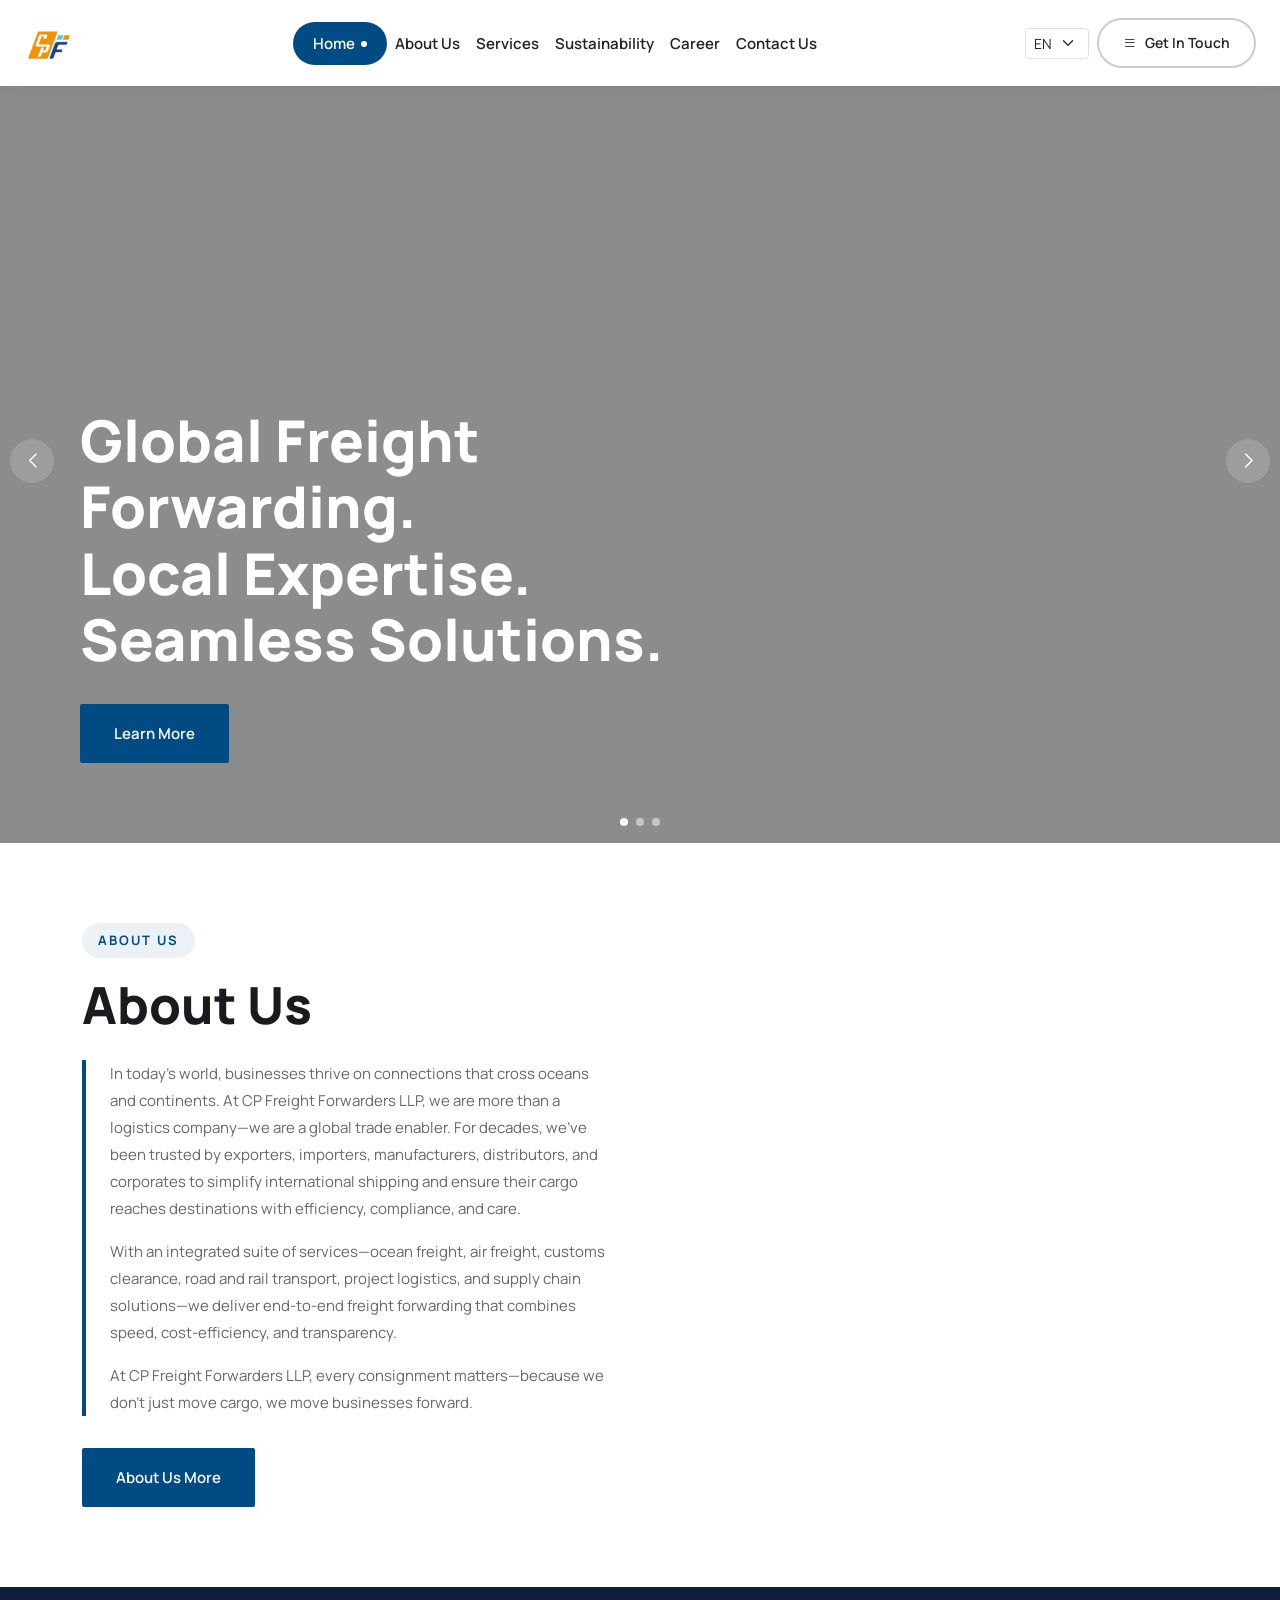
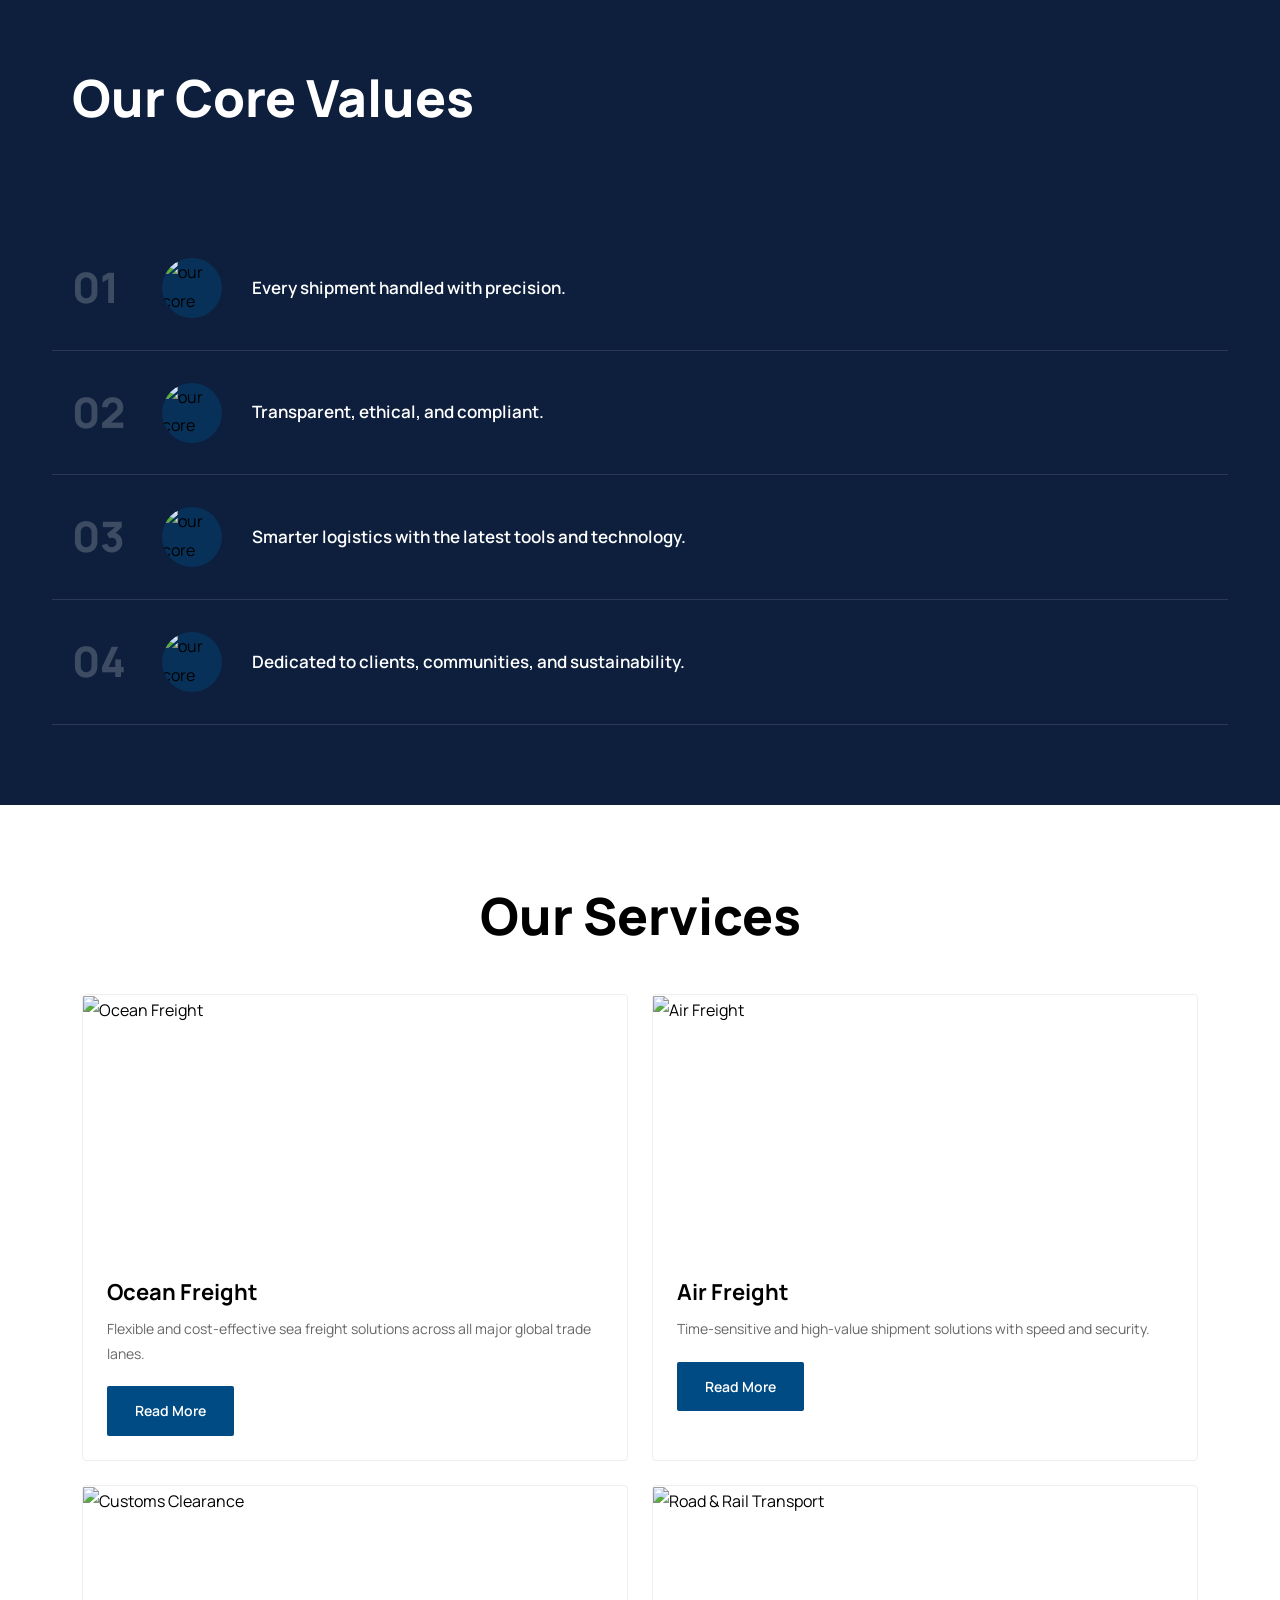
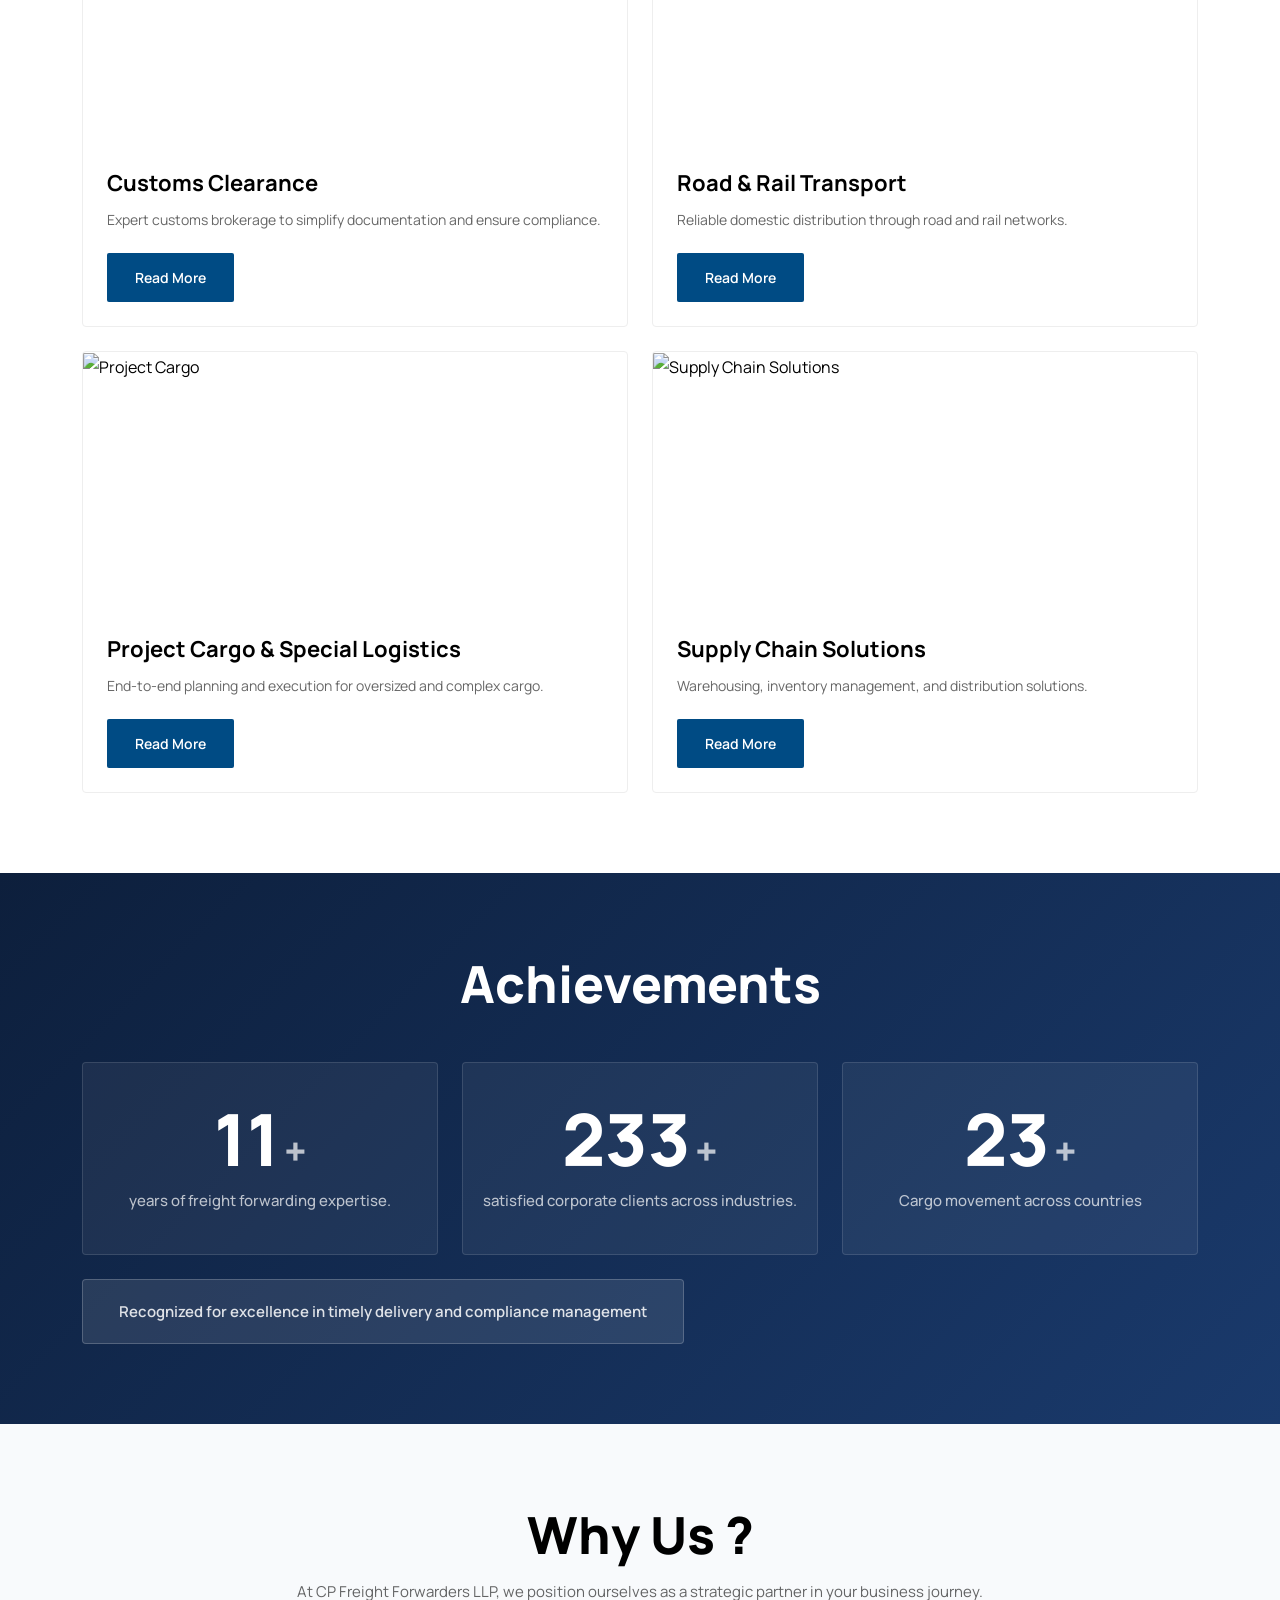
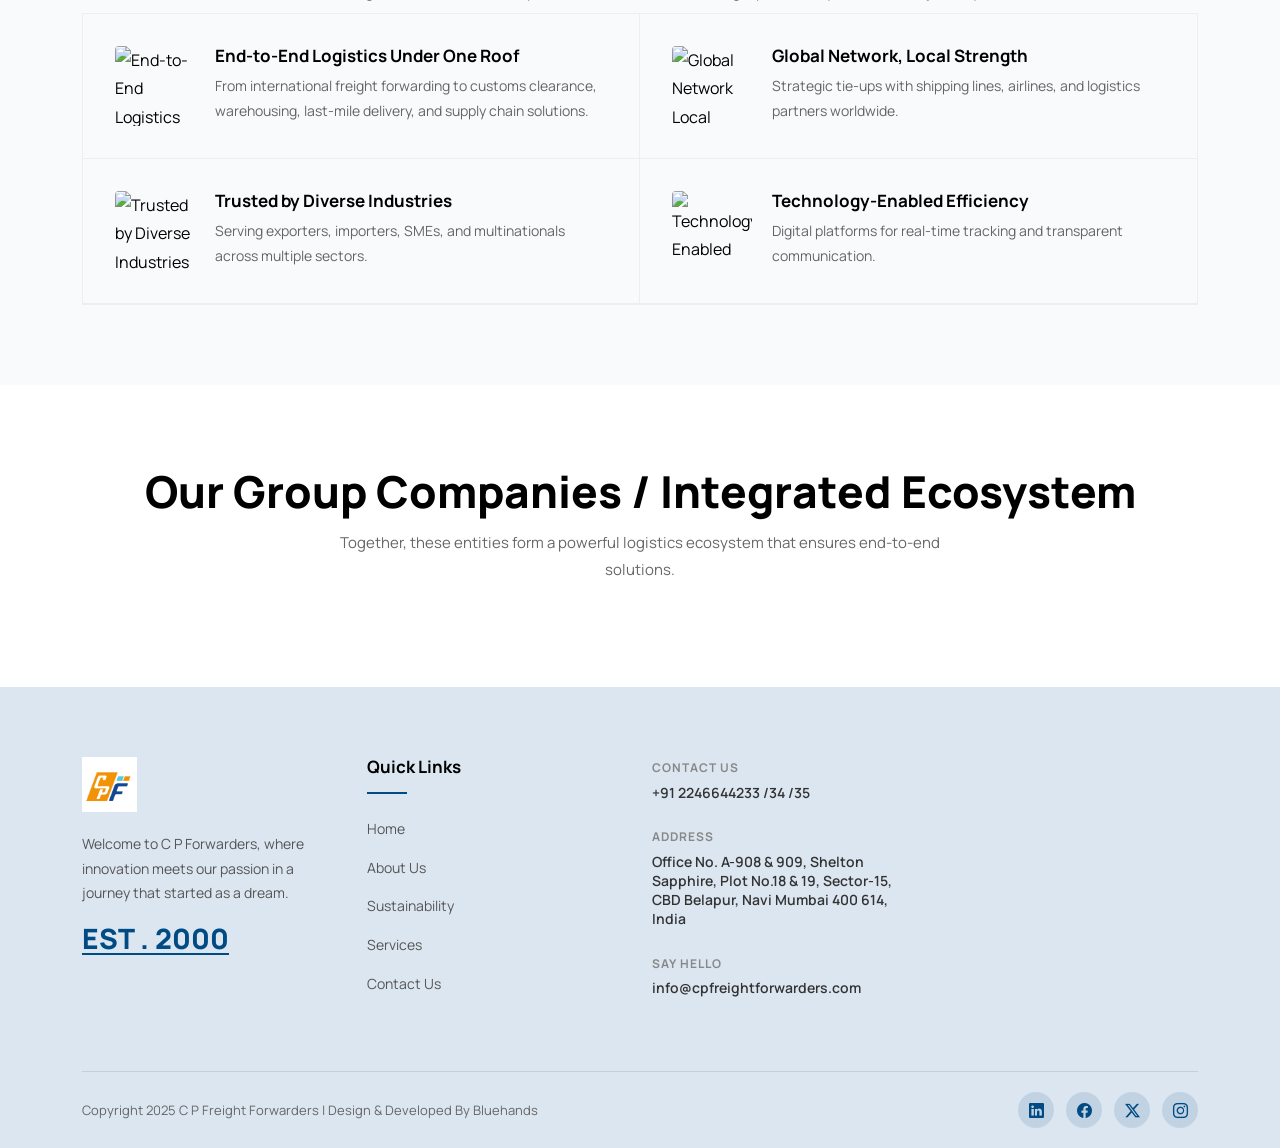
==== commit fb2ebe26: "i18n: add full translation coverage across all pages and languages - Expand en.json and es.json with" ====
--- a/index.html
+++ b/index.html
@@ -389,7 +389,7 @@
     <div class="footer-bottom">
       <div class="row align-items-center">
         <div class="col-md-6">
-          <p data-i18n="footer.copyright">Copyright 2025 <a href="#">C P Freight Forwarders</a> | Design &amp; Developed By <a href="#">Bluehands</a></p>
+          <p data-i18n="footer.copyright">Copyright 2025 C P Freight Forwarders | Design &amp; Developed By Bluehands</p>
         </div>
         <div class="col-md-6 text-md-end">
           <div class="footer-social">
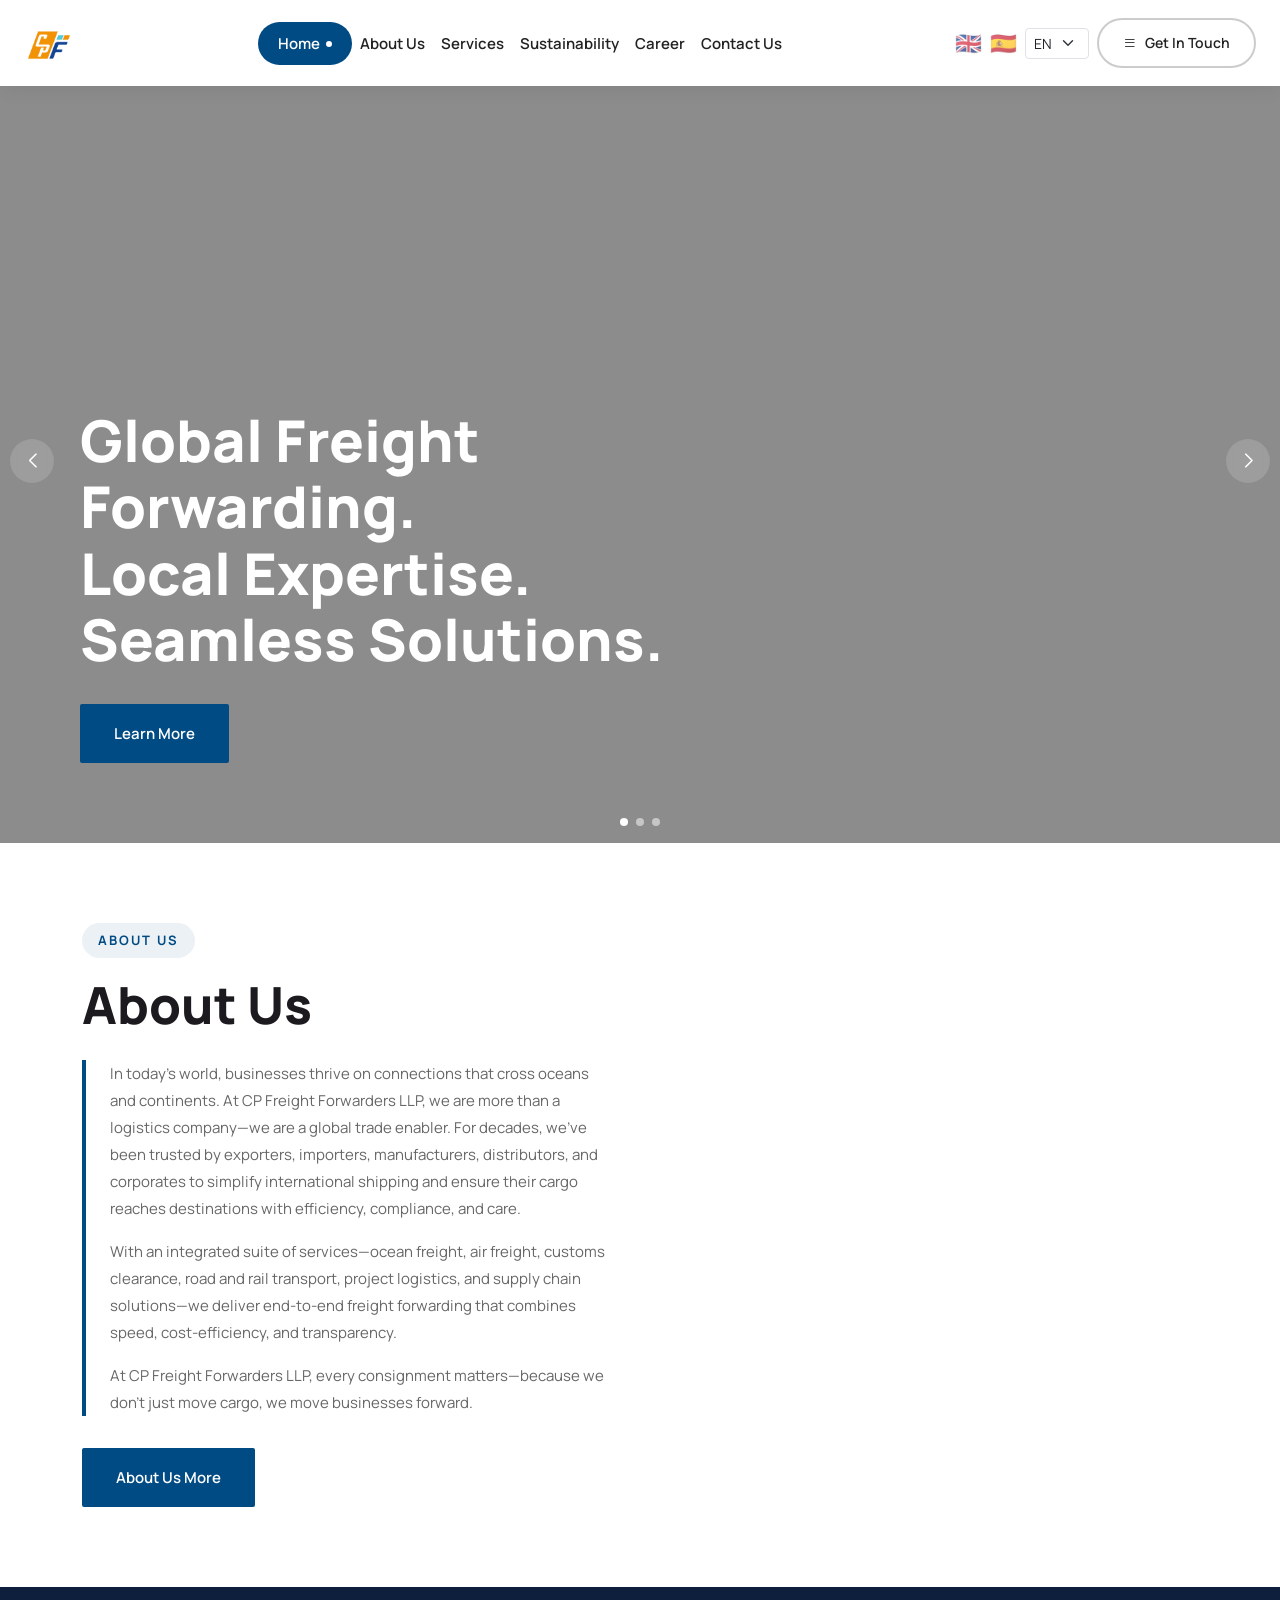
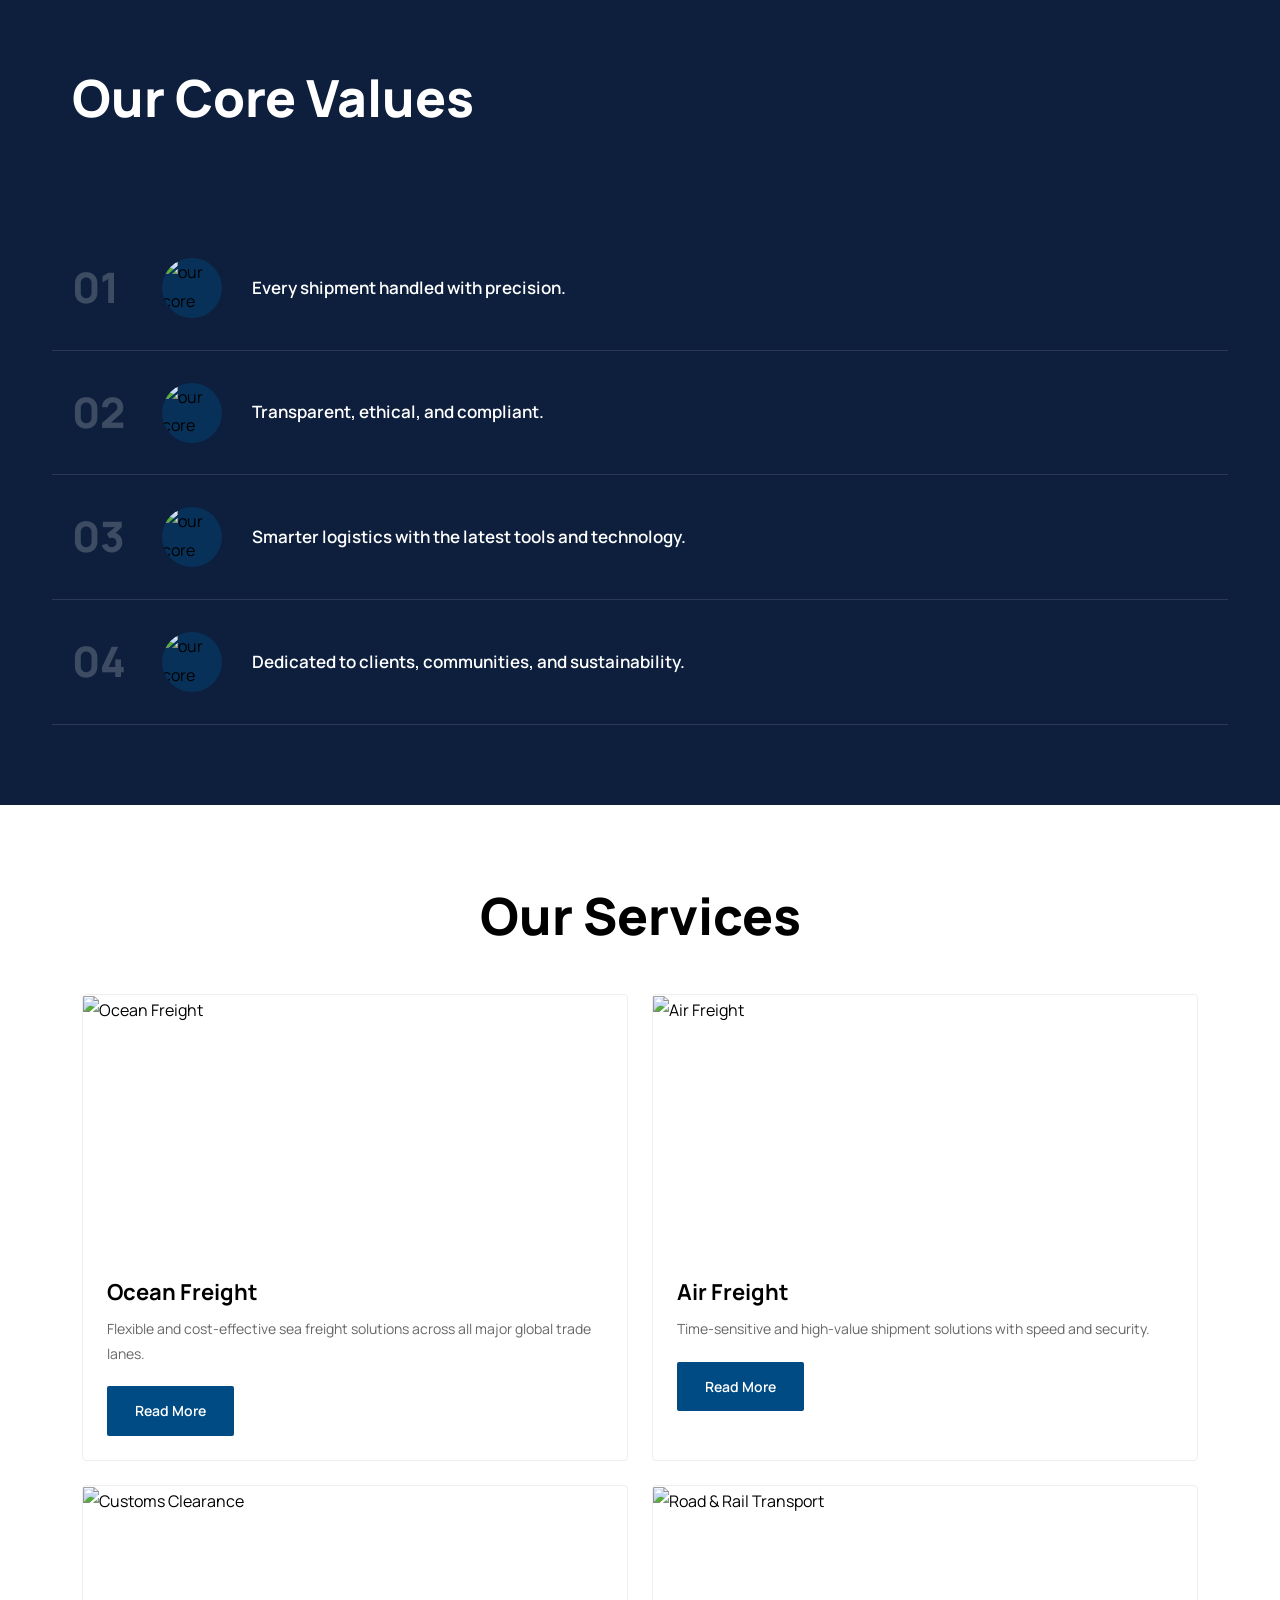
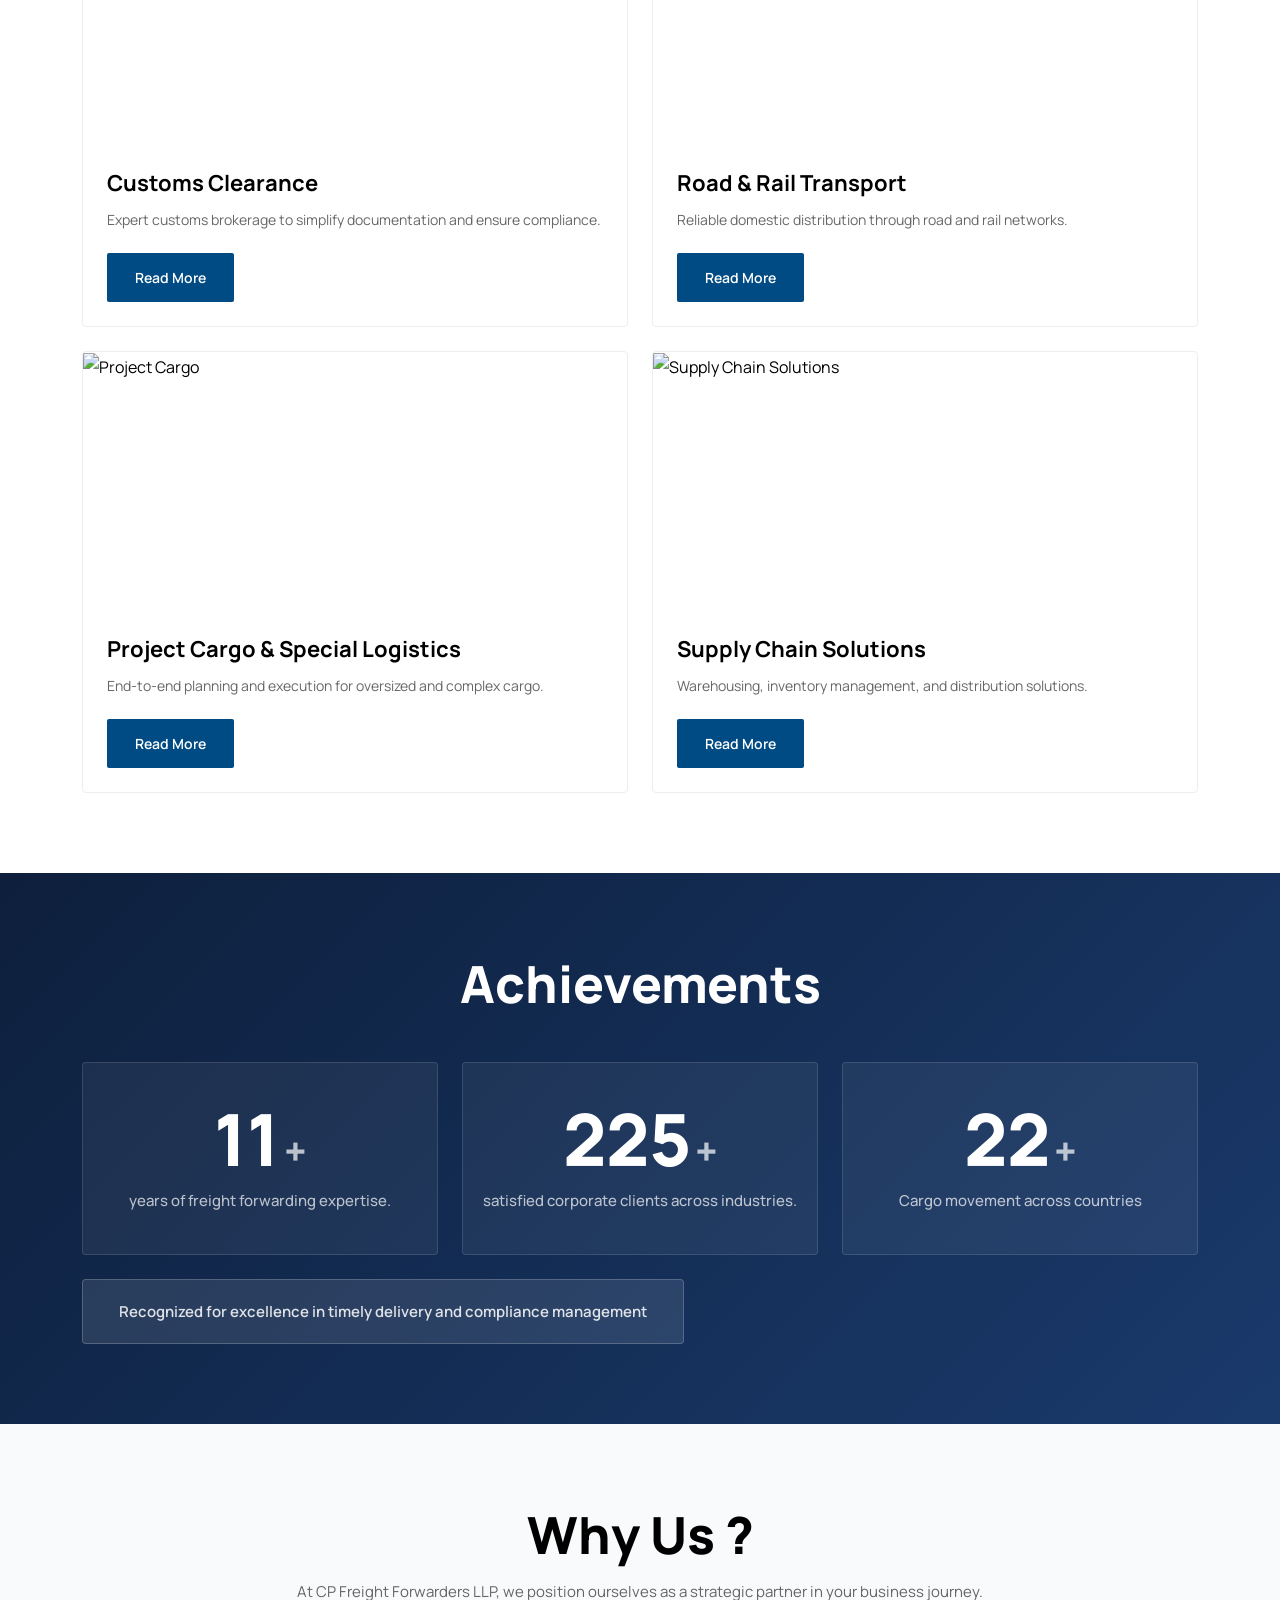
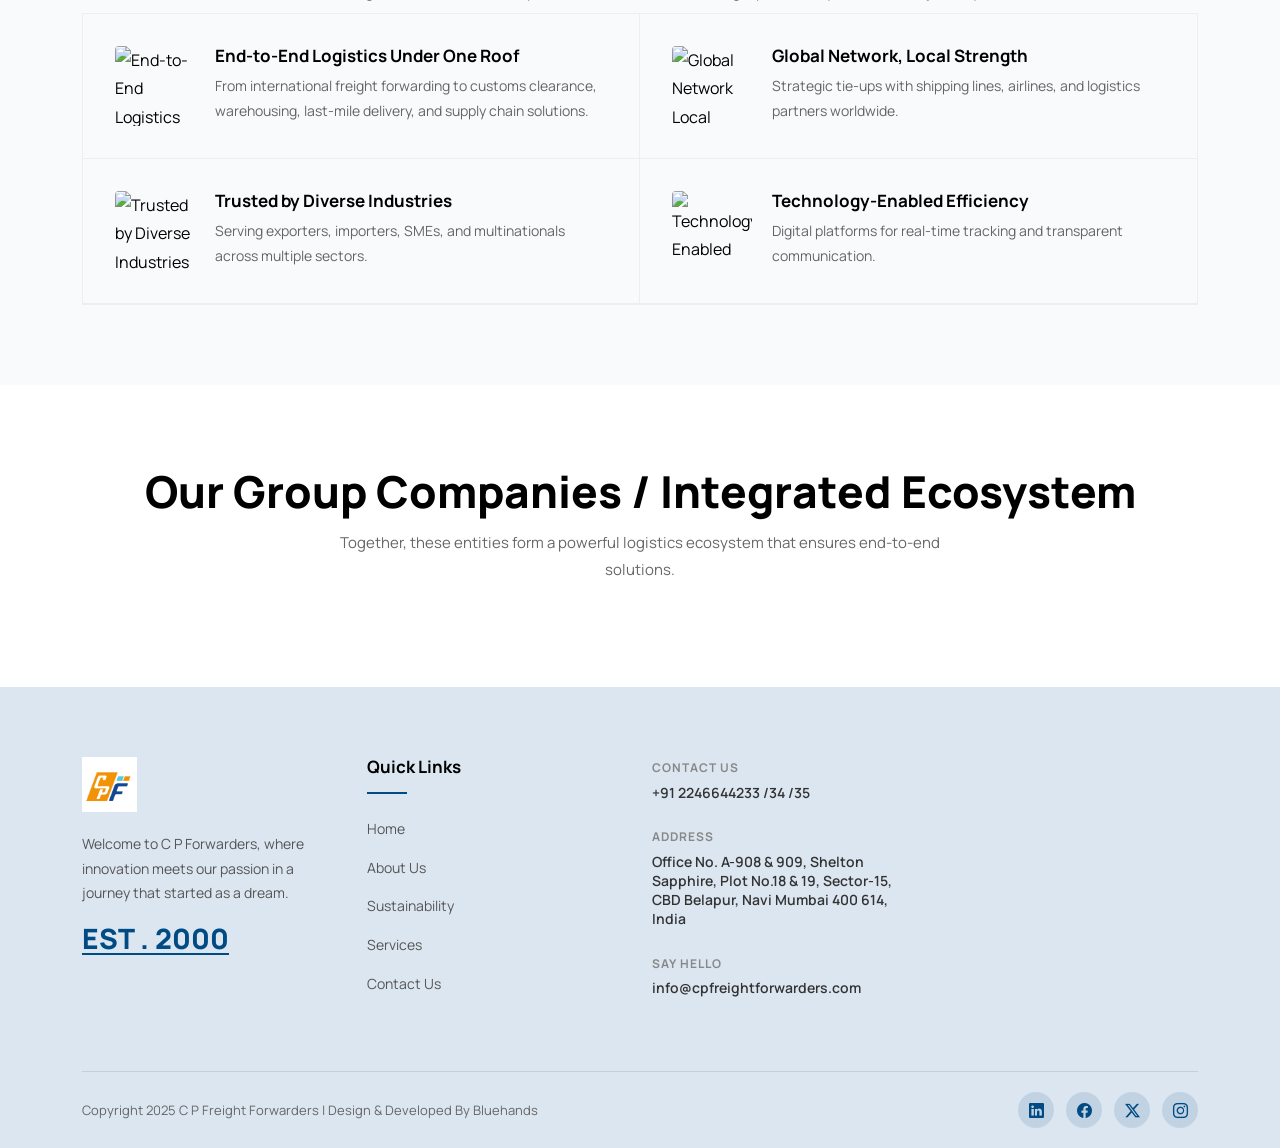
==== commit f019ac36: "feat: add UK and Spain flag buttons to language selector in navbar" ====
--- a/index.html
+++ b/index.html
@@ -80,6 +80,8 @@
           </li>
         </ul>
         <div class="navbar-right d-flex align-items-center gap-2">
+          <button class="flag-btn" onclick="i18n.load('en')" title="English">🇬🇧</button>
+          <button class="flag-btn" onclick="i18n.load('es')" title="Español">🇪🇸</button>
           <select id="langSelect" class="form-select form-select-sm" style="width:auto;">
             <option value="en">EN</option>
             <option value="es">ES</option>
--- a/style.css
+++ b/style.css
@@ -120,6 +120,19 @@
 }
 .navbar-nav .nav-item.active .nav-link .active-dot { background: #fff; }
 
+/* Flag language buttons */
+.flag-btn {
+  background: none;
+  border: none;
+  padding: 0;
+  font-size: 1.35rem;
+  line-height: 1;
+  cursor: pointer;
+  opacity: 0.65;
+  transition: opacity 0.2s, transform 0.2s;
+}
+.flag-btn:hover { opacity: 1; transform: scale(1.15); }
+
 /* Get In Touch button */
 .get-in-touch-btn {
   background: transparent;
